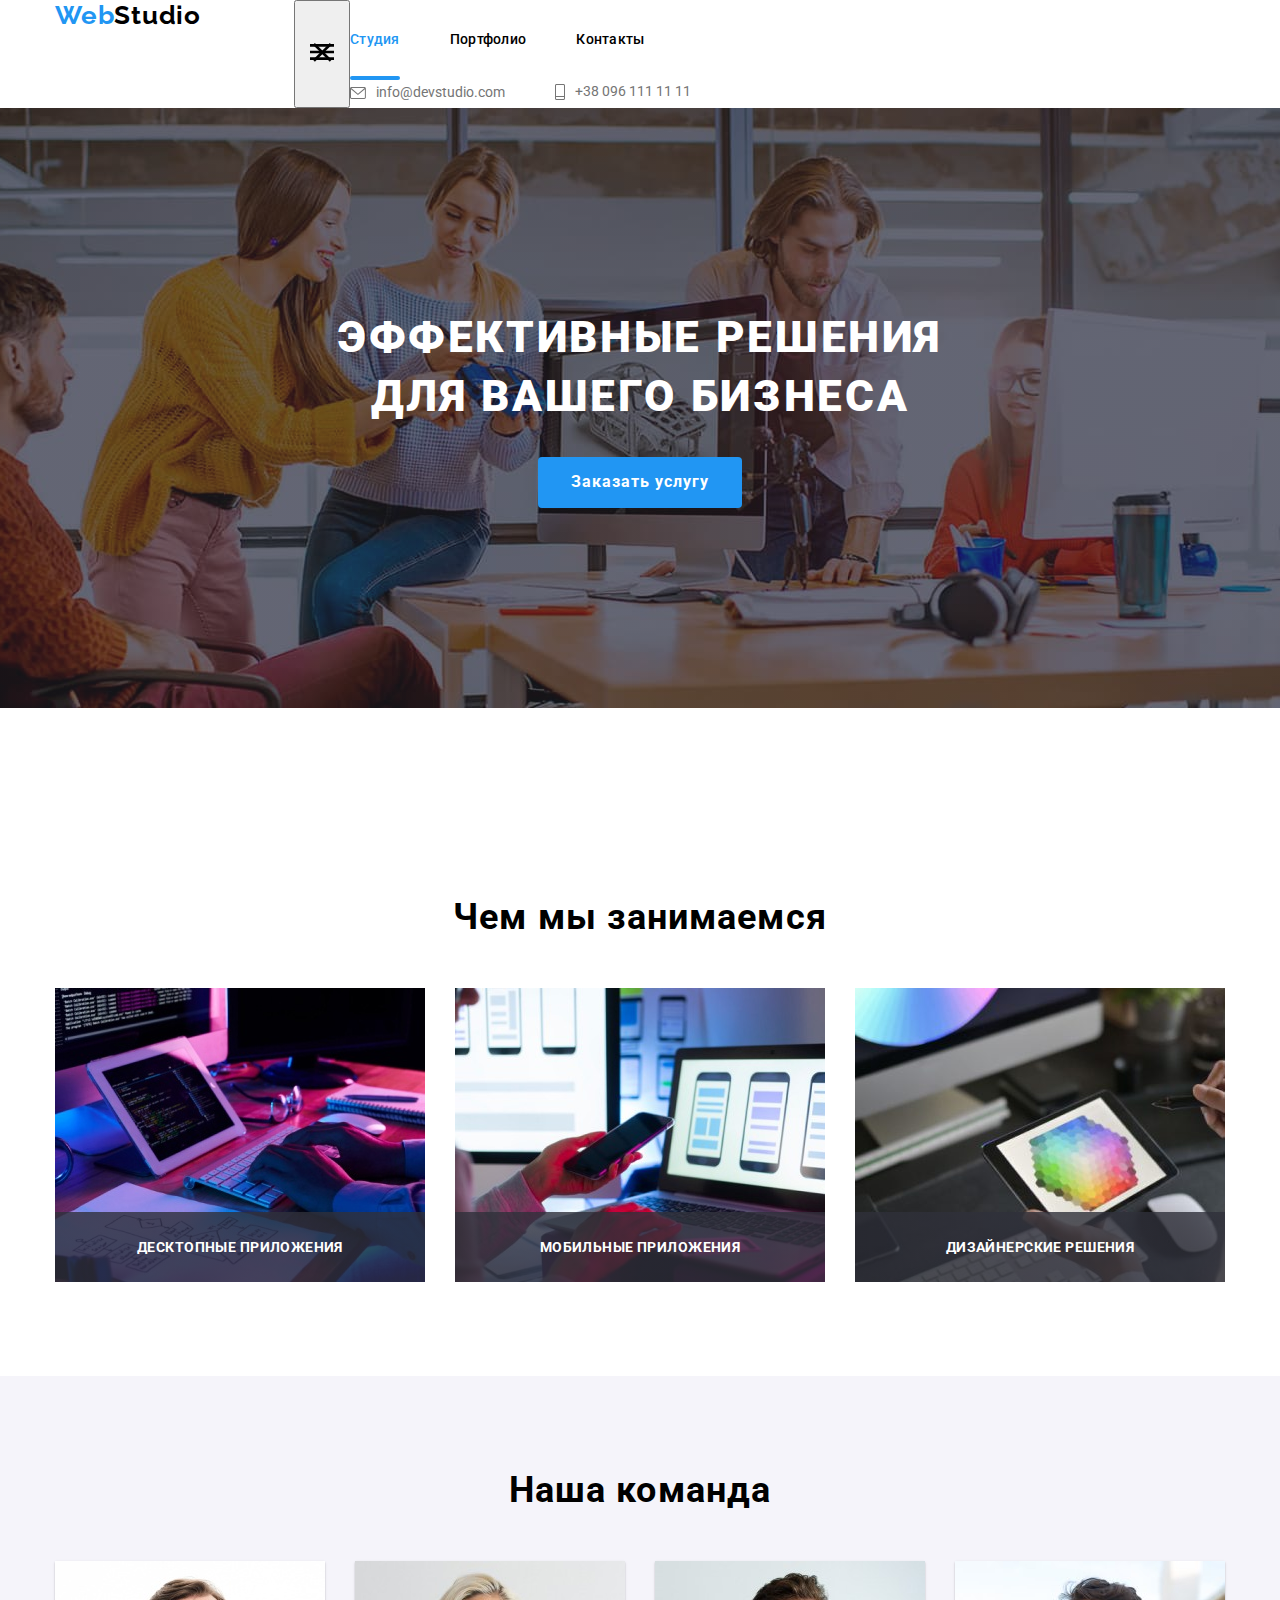
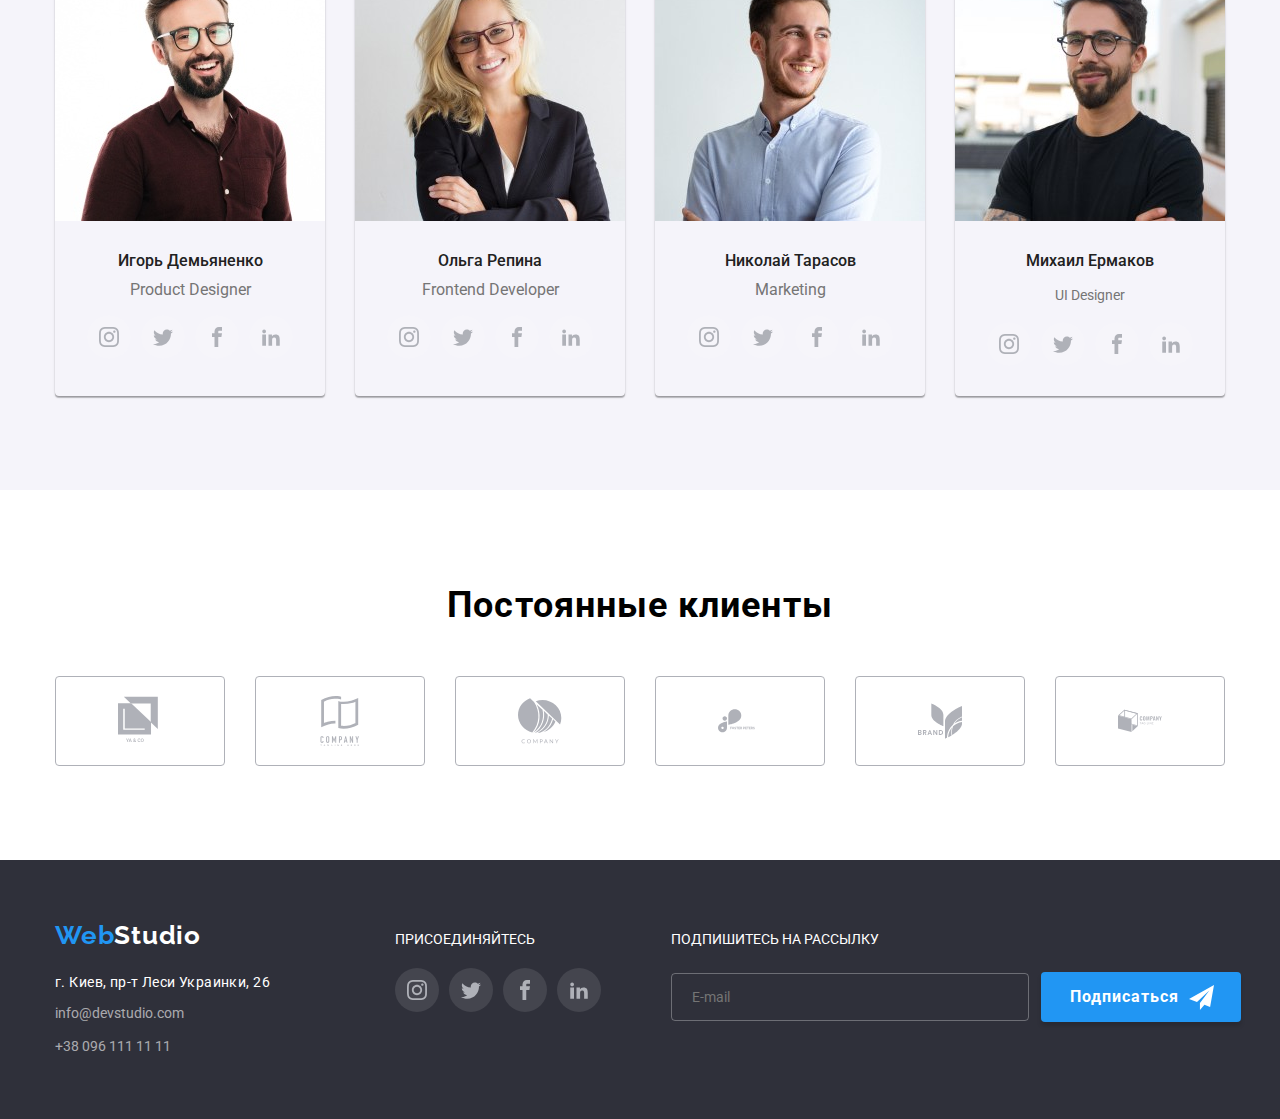
==== index.html @ 74eddcfd "js-menu" ====
<!DOCTYPE html>
<html lang="ru">
  <head>
    <meta charset="UTF-8" />
    <meta name="viewport" content="width=device-width, initial-scale=1.0" />
    <title>Document</title>

    <link
      href="https://fonts.googleapis.com/css2?family=Raleway:wght@700&family=Roboto:wght@400;500;700;900&display=swap"
      rel="stylesheet"
    />

    <link
      rel="stylesheet"
      href="https://cdnjs.cloudflare.com/ajax/libs/modern-normalize/1.0.0/modern-normalize.min.css"
    />
    <link rel="stylesheet" href="./css/main.min.css" />
  </head>

  <body class="page">
    <!--Шапка сайта-->
    <header class="page-header header-container">
      <div class="container flexbox flex-header">
        <a href="./index.html" class="logo">
          <span class="logo-header">Web</span>Studio</a
        >
        <button
          type="button"
          class="button-menu"
          aria-expanded="false"
          aria-controls="menu-container"
          data-menu-button
        >
          <svg
            width="40"
            height="40"
            aria-label="Переключатель мобильного меню"
          >
            <use
              class="icon-burger"
              href="./css/svg-icons/symbol-defs-vect.svg#icon-burger"
            ></use>
            <use
              class="icon-cross"
              href="./css/svg-icons/symbol-defs-vect.svg#icon-close-menu"
            ></use>
          </svg>
        </button>

        <div class="menu-container" id="menu-container" data-menu>
          <nav class="main-nav">
            <ul class="site-nav list">
              <li class="item">
                <a href="./index.html" class="link current">Студия</a>
              </li>
              <li class="item">
                <a href="./portfolio.html" class="link">Портфолио</a>
              </li>
              <li class="item"><a href="" class="link">Контакты</a></li>
            </ul>
          </nav>

          <ul class="site-info list">
            <li class="item">
              <a href="mailto:info@devstudio.com" class="link post">
                <svg class="icon-e-mail">
                  <use href="./css/svg-icons/symbol-defs.svg#icon-post"></use>
                </svg>
                info@devstudio.com
              </a>
            </li>
            <li class="item">
              <a href="tel:+38-096-111-11-11" class="link telephon">
                <svg class="tel-number">
                  <use
                    href="./css/svg-icons/symbol-defs.svg#icon-telefon"
                  ></use>
                </svg>
                +38 096 111 11 11
              </a>
            </li>
          </ul>
        </div>
      </div>
    </header>

    <!--Герой-->
    <div class="hero-bg">
      <section class="hero">
        <h1 class="hero-title">
          Эффективные решения <br />
          для вашего бизнеса
        </h1>
        <button data-modal-open type="button" class="button">
          Заказать услугу
        </button>
      </section>
    </div>

    <!--Преимущества-->
    <section class="section feature">
      <div class="container">
        <h2 class="section-title hidden">Особенности</h2>

        <ul class="list feature-list flexbox">
          <li class="item description icon-antenna">
            <h3 class="title">Внимание к деталям</h3>
            <p class="text">
              Идейные соображения, а также начало повседневной работы по
              формированию позиции
            </p>
          </li>
          <li class="item description icon-clock">
            <h3 class="title">Пунктуальность</h3>
            <p class="text">
              Задача организации, в особенности же рамки и место обучения кадров
              влечет за собой.
            </p>
          </li>
          <li class="item description icon-diagram">
            <h3 class="title">Планирование</h3>
            <p class="text">
              Равным образом консультация с широким активом в значительной
              степени обуславливает.
            </p>
          </li>
          <li class="item description icon-astronaut">
            <h3 class="title">Современные технологии</h3>
            <p class="text">
              Значимость этих проблем настолько очевидна, что реализация
              плановых заданий
            </p>
          </li>
        </ul>
      </div>
    </section>

    <!--Работники-->
    <section class="section work">
      <div class="container">
        <h2 class="section-title our-work">Чем мы занимаемся</h2>
        <ul class="list flexbox content-box">
          <li class="work-photo">
            <div class="product">
              <div class="product-thumb">
                <img
                  srcset="
                    ./images/desktop/desctop-370.jpg    1x,
                    ./images/desktop/desctop-370@2x.jpg 2x
                  "
                  src="./images/box1.jpg"
                  alt="Человек за ноутбуком"
                  width="370"
                />
                <div class="work-actions">
                  <p class="work-style">десктопные приложения</p>
                </div>
              </div>
            </div>
          </li>
          <li class="work-photo">
            <div class="product">
              <div class="product-thumb">
                <img
                  srcset="
                    ./images/desktop/mobile-370.jpg    1x,
                    ./images/desktop/mobile-370@2x.jpg 2x
                  "
                  src="./images/box2.jpg"
                  alt="Человек с мобильным приложением"
                  width="370"
                />
                <div class="work-actions">
                  <p class="work-style">мобильные приложения</p>
                </div>
              </div>
            </div>
          </li>
          <li class="work-photo">
            <div class="product">
              <div class="product-thumb">
                <img
                  srcset="
                    ./images/desktop/design-370.jpg    1x,
                    ./images/desktop/design-370@2x.jpg 2x
                  "
                  src="./images/box3.jpg"
                  alt="Человек с планшетом"
                  width="370"
                />
                <div class="work-actions">
                  <p class="work-style">дизайнерские решения</p>
                </div>
              </div>
            </div>
          </li>
        </ul>
      </div>
    </section>

    <section class="section team">
      <div class="container">
        <h2 class="section-title">Наша команда</h2>
        <ul class="list feature-list-workers flexbox">
          <li class="item">
            <picture>
              <source
                srcset="
                  ./images/desktop/igor-270.jpg    1x,
                  ./images/desktop/igor-270@2x.jpg 2x
                "
                media="(min-width: 1200px)"
              />
              <source
                srcset="
                  ./images/tablet/igor-354.jpg    1x,
                  ./images/tablet/igor-354@2x.jpg 2x
                "
                media="(min-width: 768px)"
              />
              <source
                srcset="
                  ./images/mobile/igor-450.jpg    1x,
                  ./images/mobile/igor-450@2x.jpg 2x
                "
                media="(max-width: 767px)"
              />
              <img src="./images/Igor-270.png" alt="Игорь Демьяненко" />
            </picture>
            <h3 class="title">Игорь Демьяненко</h3>
            <p class="text">Product Designer</p>
            <ul class="list flexbox social-list">
              <li class="item-social">
                <a href="" class="link" aria-label="instagram">
                  <svg class="icon">
                    <use
                      href="./css/social-svg/symbol-defs.svg#icon-instagram"
                    ></use>
                  </svg>
                </a>
              </li>

              <li class="item-social">
                <a href="" class="link" aria-label="instagram">
                  <svg class="icon">
                    <use
                      href="./css/social-svg/symbol-defs.svg#icon-twitter"
                    ></use>
                  </svg>
                </a>
              </li>

              <li class="item-social">
                <a href="" class="link" aria-label="instagram">
                  <svg class="icon">
                    <use
                      href="./css/social-svg/symbol-defs.svg#icon-facebook"
                    ></use>
                  </svg>
                </a>
              </li>
              <li class="item-social">
                <a href="" class="link" aria-label="instagram">
                  <svg class="icon">
                    <use
                      href="./css/social-svg/symbol-defs.svg#icon-linkedin2"
                    ></use>
                  </svg>
                </a>
              </li>
            </ul>
          </li>

          <li class="item">
            <picture>
              <source
                srcset="
                  ./images/desktop/olga-270.jpg    1x,
                  ./images/desktop/olga-270@2x.jpg 2x
                "
                media="(min-width: 1200px)"
              />
              <source
                srcset="
                  ./images/tablet/olga-354.jpg    1x,
                  ./images/tablet/olga-354@2x.jpg 2x
                "
                media="(min-width: 768px)"
              />
              <source
                srcset="
                  ./images/mobile/olga-450.jpg    1x,
                  ./images/mobile/olga-450@2x.jpg 2x
                "
                media="(max-width: 767px)"
              />
              <img src="./images/Olga-270.png" alt="Ольга Репина" />
            </picture>
            <h3 class="title">Ольга Репина</h3>
            <p class="text workers">Frontend Developer</p>
            <ul class="list flexbox social-list">
              <li class="item-social">
                <a href="" class="link icons" aria-label="instagram">
                  <svg class="icon">
                    <use
                      href="./css/social-svg/symbol-defs.svg#icon-instagram"
                    ></use>
                  </svg>
                </a>
              </li>

              <li class="item-social">
                <a href="" class="link" aria-label="instagram">
                  <svg class="icon">
                    <use
                      href="./css/social-svg/symbol-defs.svg#icon-twitter"
                    ></use>
                  </svg>
                </a>
              </li>

              <li class="item-social">
                <a href="" class="link" aria-label="instagram">
                  <svg class="icon">
                    <use
                      href="./css/social-svg/symbol-defs.svg#icon-facebook"
                    ></use>
                  </svg>
                </a>
              </li>
              <li class="item-social">
                <a href="" class="link" aria-label="instagram">
                  <svg class="icon">
                    <use
                      href="./css/social-svg/symbol-defs.svg#icon-linkedin2"
                    ></use>
                  </svg>
                </a>
              </li>
            </ul>
          </li>

          <li class="item">
            <picture>
              <source
                srcset="
                  ./images/desktop/nikolay-270.jpg    1x,
                  ./images/desktop/nikolay-270@2x.jpg 2x
                "
                media="(min-width: 1200px)"
              />
              <source
                srcset="
                  ./images/tablet/nikolay-354.jpg    1x,
                  ./images/tablet/nikolay-354@2x.jpg 2x
                "
                media="(min-width: 768px)"
              />
              <source
                srcset="
                  ./images/mobile/nikolay-450.jpg    1x,
                  ./images/mobile/nikolay-450@2x.jpg 2x
                "
                media="(max-width: 767px)"
              />
              <img src="./images/Nikolaj-270.png" alt="Николай Тарасов" />
            </picture>
            <h3 class="title">Николай Тарасов</h3>
            <p class="text">Marketing</p>
            <ul class="list flexbox social-list">
              <li class="item-social">
                <a href="" class="link" aria-label="instagram">
                  <svg class="icon">
                    <use
                      href="./css/social-svg/symbol-defs.svg#icon-instagram"
                    ></use>
                  </svg>
                </a>
              </li>

              <li class="item-social">
                <a href="" class="link" aria-label="instagram">
                  <svg class="icon">
                    <use
                      href="./css/social-svg/symbol-defs.svg#icon-twitter"
                    ></use>
                  </svg>
                </a>
              </li>

              <li class="item-social">
                <a href="" class="link" aria-label="instagram">
                  <svg class="icon">
                    <use
                      href="./css/social-svg/symbol-defs.svg#icon-facebook"
                    ></use>
                  </svg>
                </a>
              </li>
              <li class="item-social">
                <a href="" class="link" aria-label="instagram">
                  <svg class="icon">
                    <use
                      href="./css/social-svg/symbol-defs.svg#icon-linkedin2"
                    ></use>
                  </svg>
                </a>
              </li>
            </ul>
          </li>

          <li class="item">
            <picture>
              <source
                srcset="
                  ./images/desktop/mikhail-270.jpg    1x,
                  ./images/desktop/mikhail-270@2x.jpg 2x
                "
                media="(min-width: 1200px)"
              />
              <source
                srcset="
                  ./images/tablet/mikhail-354.jpg    1x,
                  ./images/tablet/mikhail-354@2x.jpg 2x
                "
                media="(min-width: 768px)"
              />
              <source
                srcset="
                  ./images/mobile/mikhail-450.jpg    1x,
                  ./images/mobile/mikhail-450@2x.jpg 2x
                "
                media="(max-width: 767px)"
              />
              <img src="./images/Mihail-270.png" alt="Михаил Ермаков" />
            </picture>
            <h3 class="title">Михаил Ермаков</h3>
            <p>UI Designer</p>
            <ul class="list flexbox social-list">
              <li class="item-social">
                <a href="" class="link" aria-label="instagram">
                  <svg class="icon">
                    <use
                      href="./css/social-svg/symbol-defs.svg#icon-instagram"
                    ></use>
                  </svg>
                </a>
              </li>

              <li class="item-social">
                <a href="" class="link" aria-label="instagram">
                  <svg class="icon">
                    <use
                      href="./css/social-svg/symbol-defs.svg#icon-twitter"
                    ></use>
                  </svg>
                </a>
              </li>

              <li class="item-social">
                <a href="" class="link" aria-label="instagram">
                  <svg class="icon">
                    <use
                      href="./css/social-svg/symbol-defs.svg#icon-facebook"
                    ></use>
                  </svg>
                </a>
              </li>
              <li class="item-social">
                <a href="" class="link" aria-label="instagram">
                  <svg class="icon">
                    <use
                      href="./css/social-svg/symbol-defs.svg#icon-linkedin2"
                    ></use>
                  </svg>
                </a>
              </li>
            </ul>
          </li>
        </ul>
      </div>
    </section>

    <!--логотипы клиентов-->
    <section class="section clients">
      <div class="container">
        <h2 class="section-title our-work">Постоянные клиенты</h2>
        <ul class="list flexbox clients-list">
          <li class="item">
            <a href="" class="link">
              <svg class="icon" width="44" height="50">
                <use href="./css/svg-icons/symbol-defs.svg#icon-yaco1"></use>
              </svg>
            </a>
          </li>

          <li class="item">
            <a href="" class="link">
              <svg class="icon" width="44" height="50">
                <use
                  href="./css/svg-icons/symbol-defs.svg#icon-tagline-here2"
                ></use>
              </svg>
            </a>
          </li>

          <li class="item">
            <a href="" class="link">
              <svg class="icon" width="44" height="50">
                <use href="./css/svg-icons/symbol-defs.svg#icon-company3"></use>
              </svg>
            </a>
          </li>

          <li class="item">
            <a href="" class="link">
              <svg class="icon" width="44" height="50">
                <use
                  href="./css/svg-icons/symbol-defs.svg#icon-foster-peters4"
                ></use>
              </svg>
            </a>
          </li>

          <li class="item">
            <a href="" class="link">
              <svg class="icon" width="44" height="50">
                <use href="./css/svg-icons/symbol-defs.svg#icon-brand5"></use>
              </svg>
            </a>
          </li>

          <li class="item">
            <a href="" class="link">
              <svg class="icon" width="44" height="50">
                <use
                  href="./css/svg-icons/symbol-defs.svg#icon-tag-line6"
                ></use>
              </svg>
            </a>
          </li>
        </ul>
      </div>
    </section>

    <!-- Футер -->
    <footer class="page-footer">
      <div class="container flexbox flex-desktop">
        <div class="flex-tablet">
          <div class="footer-info">
            <a class="link footer-logo" href="./index.html"
              ><span class="logo-header">Web</span>Studio</a
            >

            <address class="footer-address">
              <p class="adres">г. Киев, пр-т Леси Украинки, 26</p>

              <ul class="adres-nav list">
                <li class="item">
                  <a href="info@devstudio.com" class="link"
                    >info@devstudio.com</a
                  >
                </li>
                <li class="item">
                  <a href="tel:+38-096-111-11-11" class="link"
                    >+38 096 111 11 11</a
                  >
                </li>
              </ul>
            </address>
          </div>
        </div>

        <div class="footer-social">
          <p class="text">присоединяйтесь</p>
          <ul class="list flexbox social-list">
            <li class="item-social">
              <a href="" class="link" aria-label="instagram">
                <svg class="icon">
                  <use
                    href="./css/social-svg/symbol-defs.svg#icon-instagram"
                  ></use>
                </svg>
              </a>
            </li>

            <li class="item-social">
              <a href="" class="link" aria-label="instagram">
                <svg class="icon">
                  <use
                    href="./css/social-svg/symbol-defs.svg#icon-twitter"
                  ></use>
                </svg>
              </a>
            </li>

            <li class="item-social">
              <a href="" class="link" aria-label="instagram">
                <svg class="icon">
                  <use
                    href="./css/social-svg/symbol-defs.svg#icon-facebook"
                  ></use>
                </svg>
              </a>
            </li>
            <li class="item-social">
              <a href="" class="link" aria-label="instagram">
                <svg class="icon">
                  <use
                    href="./css/social-svg/symbol-defs.svg#icon-linkedin2"
                  ></use>
                </svg>
              </a>
            </li>
          </ul>
        </div>

        <div class="footer-sighning">
          <p class="text subscription">подпишитесь на рассылку</p>
          <div class="form-footer">
            <div class="form-window">
              <label for="mail" class="form-label-footer"></label>
              <input
                type="email"
                name="mail"
                id="mail"
                placeholder="E-mail"
                class="form-input-footer"
              />
            </div>

            <div class="form-button">
              <button type="button" class="sign-in-button">
                Подписаться
                <svg class="form-button-icon" width="24" height="24">
                  <use
                    href="./css/svg-icons/symbol-defs-vect.svg#icon-icon-send"
                  ></use>
                </svg>
              </button>
            </div>
          </div>
        </div>
      </div>
    </footer>

    <!-- модальное окно -->
    <div class="backdrop is-hidden" data-modal>
      <div class="modal">
        <form class="form js-speaker-form">
          <p class="modal-top">Oставьте свои данные, мы вам перезвоним</p>
          <div class="form-field">
            <label for="name" class="form-label">Имя</label>
            <input class="form-input" type="text" name="name" id="name" />
            <svg class="icon-modal" width="18" height="18">
              <use
                href="./css/svg-icons/symbol-defs-vect.svg#icon-person-black-18dp-1"
              ></use>
            </svg>
          </div>

          <div class="form-field">
            <label for="tel" class="form-label">Телефон</label>
            <input class="form-input" type="tel" name="tel" id="tel" />
            <svg class="icon-modal" width="18" height="18">
              <use
                href="./css/svg-icons/symbol-defs-vect.svg#icon-phone-black-18dp-1"
              ></use>
            </svg>
          </div>

          <div class="form-field">
            <label for="mail" class="form-label">Почта</label>
            <input class="form-input" type="email" name="mail" id="email" />
            <svg class="icon-modal" width="18" height="18">
              <use
                href="./css/svg-icons/symbol-defs-vect.svg#icon-email-black-18dp-1"
              ></use>
            </svg>
          </div>

          <div class="form-field">
            <label for="comment">Комментарий</label>
            <textarea
              class="modal-form-textarea form-input"
              name="comment"
              id="comment"
              rows="10"
              placeholder="Введите текст"
            ></textarea>
          </div>

          <div class="policy-style">
            <label class="form-label">
              <input class="checkbox" type="checkbox" name="checkbox" />
              <span class="check-box"></span>
              Соглашаюсь с рассылкой и принимаю
              <a class="modal-link" href=""> Условия договора</a>
            </label>
          </div>

          <div class="mod-but">
            <button class="button-modal" type="submit">Отправить</button>
          </div>
        </form>
        <button class="button" data-modal-close>
          <svg class="icon" width="18" height="18">
            <use
              href="./css/svg-icons/symbol-defs-close.svg#icon-close-black-18dp-2-1"
            ></use>
          </svg>
        </button>
      </div>
    </div>

    <script src="./js/modal.js"></script>
  </body>
</html>
---- css/main.min.css ----
img{display:block;max-width:100%;height:auto}.list{padding:0;margin:0;list-style:none}.flexbox{display:flex}body{color:#757575;background-color:#fff;font-family:Roboto, sans-serif;font-size:14px;line-height:1.71}ul{list-style:none}*,::after,::before{box-sizing:border-box}.container{margin-left:auto;margin-right:auto;width:1200px;padding-left:15px;padding-right:15px}.main-nav{display:flex;align-items:center;margin-right:auto}.section{padding-top:94px;padding-bottom:94px}.logo{color:#000;font-family:Raleway, cursive;font-weight:700;font-size:26px;line-height:1.2;letter-spacing:0.03em;text-decoration:none}.logo-header{color:#2196f3}.logo{margin-right:93px}.footer-contacts .link{display:inline-block;color:rgba(255,255,255,0.6)}.footer-logo{color:#fff;font-family:Raleway, cursive;font-weight:700;font-size:26px;line-height:1.2;letter-spacing:0.03em;text-decoration:none}.logo-header{color:#2196f3}.button{color:#fff;background-color:#2196f3;font-weight:700;font-size:16px;line-height:1.8;text-align:center;letter-spacing:0.06em;text-decoration:none;border-radius:4px;padding:10px 32px;min-width:200;border:1px solid transparent}.button.link:hover,.button.link:focus,.button-modal.link:hover,.button-modal.link:focus{color:#fff;background-color:#2196f3}button{font-family:inherit}.button.link{color:#212121;background-color:#f5f4fa;font-weight:500;font-size:16px;line-height:1.6;text-align:center;letter-spacing:0.03em;cursor:pointer}.sign-in-button{height:50px;width:200px;display:flex;align-items:center;text-align:center;font-family:Roboto;font-style:normal;font-weight:bold;font-size:16px;line-height:1.9;letter-spacing:0.06em;color:#ffffff;background-color:#2196f3;padding-left:29px;box-shadow:0px 4px 4px rgba(0,0,0,0.15);border-radius:4px;border:none;cursor:pointer}.feature-list-workers>.item{flex-basis:calc((100% - 3 * 30px) / 4);border-radius:0px 0px 4px 4px;box-shadow:0px 1px 3px rgba(0,0,0,0.12),0px 1px 1px rgba(0,0,0,0.14),0px 2px 1px rgba(0,0,0,0.2);background-color:var(--main-bg-color)}.feature-list-workers .title{margin-top:30px;margin-bottom:10px;font-weight:500;font-size:16px;line-height:1.19;color:#212121}.feature-list-workers .text{margin-top:0;margin-bottom:16px;color:var(--second-text-color);font-size:16px;line-height:1.19}.social-list .link{display:flex;justify-content:center;align-items:center;width:44px;height:44px;border-radius:50%;background-color:rgba(255,255,255,0.1);fill:#afb1b8;transition:fill 250ms cubic-bezier(0.4, 0, 0.2, 1)}.social-list .icon{width:20px;height:20px}.social-list .link .icons{fill:#afb1b8;transition:background-color 250ms cubic-bezier(0.4, 0, 0.2, 1)}.social-list .link:hover .icon{fill:#fff}.social-list .link:hover{background-color:#2196f3}.item-social:not(:last-child){margin-right:10px}.feature-list-workers .social-list{margin-bottom:30px;justify-content:center}.footer-social .text{display:block;margin-bottom:20px;margin-top:0;line-height:1.14;text-transform:uppercase;color:#fff}.footer-social:not(:last-child){margin-right:70px}.footer-social{width:270px}.footer-social .link{background-color:rgba(255,255,255,0.1);transition-timing-function:cubic-bezier(0.4, 0, 0.2, 1)}.form-input{width:448px;height:40px;border:1px solid rgba(33,33,33,0.2);box-sizing:border-box;border-radius:4px;margin-bottom:14px;padding-left:42px;outline:none}.link{text-decoration:none;transition-duration:250ms}.portfol .item:hover{box-shadow:0px 1px 1px rgba(0,0,0,0.12),0px 4px 4px rgba(0,0,0,0.06),1px 4px 6px rgba(0,0,0,0.16)}.adres-nav .link:hover{fill:#2196f3}.page-footer .flexbox{align-items:baseline}.footer-address .adres{color:#fff;font-weight:normal;font-size:14px;line-height:21px;letter-spacing:0.03em;font-style:normal}.adres-nav .link{color:rgba(255,255,255,0.6);text-decoration:none;font-style:normal}.adres-nav .item{margin-top:9px}.hidden{display:none}.footer-address{margin-top:20px;font-style:normal}.footer-info{width:270px;margin-right:70px}.footer-address .link{display:inline-block}.footer-address .text{margin:0}.footer-address .adres{margin:0}.site-info .item{margin-right:50px}.site-info{display:flex;align-items:center}.post{display:inline-flex;align-items:center}.icon-e-mail{width:16px;height:12px;fill:#757575;margin-right:10px}.site-info .post:hover .icon-e-mail{fill:#2196f3}.telephon{display:inline-flex;align-items:center}.tel-number{width:10px;height:16px;fill:#757575;margin-right:10px}.site-info .telephon:hover .tel-number{fill:#2196f3}.site-nav .link:hover,.site-nav .link:focus,.site-info .link:hover,.site-info .link:focus,.adres-nav .link:hover,.adres-nav .link:focus{color:#2196f3}.team{padding-top:93px;padding-bottom:94px}.section-title{color:#000;font-weight:700;font-size:36px;line-height:1.17;text-align:center;letter-spacing:0.03em;margin-bottom:50px;margin-top:0}.section-links{color:#000;font-weight:700;font-size:18px;line-height:2;letter-spacing:0.06em}.work{font-style:normal;font-weight:normal;font-size:16px;line-height:1.88;letter-spacing:0.03em}.content-box .work-photo{flex-basis:calc((100% - 3 * 30px) / 3);margin-right:30px}.our-work{margin-bottom:50px}.content-box .work-photo:not(:last-child){margin-right:30px}.site-nav{display:flex}.site-nav .link{color:#000;font-style:400;font-weight:500;font-size:14px;line-height:1.14;letter-spacing:0.02em;text-decoration:none;display:block;padding-top:32px;padding-bottom:32px;position:relative}.site-info .link{color:#757575;text-decoration:none}.site-nav{display:flex}.site-nav .item{margin-right:50px}.site-nav .item:last-child{margin-right:0px}.site-nav .link.current{color:#2196f3}.site-info .list{padding:0;margin:0;list-style:none}.site-info .item:last-child{margin-left:0px;margin-right:0}.site-nav .current::after{position:absolute;bottom:0;left:0;content:"";width:100%;height:4px;background-color:#2196f3;border-radius:2px}.site-nav .current:hover::before{display:block}.hero{text-align:center;display:flex;flex-direction:column;align-items:center;justify-content:center;text-transform:uppercase}.hero-bg .hero{background-image:linear-gradient(to right, rgba(47,48,58,0.4), rgba(47,48,58,0.4)),url(../css/css-images/Img-hover.jpg);background-repeat:no-repeat;background-position:center;height:600px;max-width:1600px;margin-right:auto;margin-left:auto}.hero-title{color:#fff;font-style:400;font-weight:900;font-size:44px;line-height:1.36;text-align:center;letter-spacing:0.06em;margin-top:0;margin-bottom:30px}.feature-list .title{color:#000;font-weight:700;font-size:14px;line-height:1.14;letter-spacing:0.03em}.feature-list .link{color:#757575}.feature-list .text{font-size:14px;line-height:1.7;letter-spacing:0.03em}.section.feature{padding-top:94px;padding-bottom:0}.feature-list .item{flex-basis:calc((100% - 3 * 30px) / 4)}.feature-list .title{margin-top:30px;margin-bottom:10px}.feature-list .item:not(:last-child){margin-right:30px}.section.team{text-align:center}.team{background-color:#f5f4fa}.portfolio-nav{display:flex;justify-content:center;margin-bottom:50px}.buttoms{margin-bottom:50px}.section.buttoms{padding-top:0;padding-bottom:0}.portfol{display:flex;flex-wrap:wrap}.portfol-link{padding:0;margin:0;list-style:none}.portfol .item{flex-basis:calc((100% - 2 * 30px) / 3);margin-right:30px;margin-bottom:30px}.card-content{padding:20px 24px;border-right:1px solid #eeeeee;border-bottom:1px solid #eeeeee;border-left:1px solid #eeeeee}.portfol .item:nth-child(3n){margin-right:0}.portfolio-nav .item:not(:last-child){margin-right:8px}.portfol .text{margin:0;color:var(--second-text-color);font-size:16px;line-height:1.87}.portfol .section-links{margin-top:0;margin-bottom:4px;color:#212121;font-size:18px;line-height:2;letter-spacing:0.06em}.work-actions{font-family:Roboto;font-style:normal;font-weight:bold;font-size:14px;line-height:16px;text-align:center;letter-spacing:0.03em;text-transform:uppercase;color:#ffffff;position:absolute;width:370px;padding:27px;background-image:linear-gradient(to right, rgba(47,48,58,0.8), rgba(47,48,58,0.8))}.work-style{margin:0}.product{position:relative;width:370px}.work-actions{position:absolute;right:0;bottom:0}.product-thumb{position:relative;overflow:hidden}.description{position:absolute;top:0;left:0;font-size:18px;line-height:28px;letter-spacing:0.03em;color:#ffffff;width:100%;height:100%;background-color:rgba(33,150,243,0.9);padding-top:63px;padding-bottom:63px;padding-left:24px;padding-right:24px;opacity:0;transform:translateY(100%);transition:transform 250ms cubic-bezier(0.4, 0, 0.2, 1)}.portfol .link:hover .description,.portfol .link:focus .description{transform:translateY(0)}.portfolio-hover:hover .description{opacity:1;transition:250ms}.portfolio-hover .product-thumb::before{position:absolute;content:"";opacity:0}.item.description::before{display:block;content:"";height:120px;background-size:70px;background-repeat:no-repeat;background-position:center;background-color:#f5f4fa}.clients-list .link{display:flex;justify-content:center;align-items:center;height:90px;border:1px solid #afb1b8;border-radius:4px}.clients-list .link:hover,.clients-list .link:focus{border-color:#2196f3;--color1: #2196f3;--color2: #2196f3;transition-duration:250ms}.feature-list .item:not(:last-child),.examples-list .item:not(:last-child),.team .item:not(:last-child),.clients-list .item:not(:last-child){margin-right:30px}.clients-list .item{flex-basis:calc((100% - 5 * 30px) / 6)}.icon-antenna::before{background-image:url(../css/svg-icons/antenna.svg)}.icon-clock::before{background-image:url(../css/svg-icons/clock.svg)}.icon-diagram::before{background-image:url(../css/svg-icons/diagram.svg)}.icon-astronaut::before{background-image:url(../css/svg-icons/astronaut.svg)}.backdrop{position:fixed;top:0;left:0;width:100%;height:100%;background-color:rgba(0,0,0,0.2);transition:opacity 0.25s cubic-bezier(0.4, 0, 0.2, 1)}.modal{position:absolute;top:50%;left:50%;transform:translate(-50%, -50%);min-height:528px;min-width:581px;background-color:#ffffff;box-shadow:0px 1px 3px rgba(0,0,0,0.12),0px 1px 1px rgba(0,0,0,0.14),0px 2px 1px rgba(0,0,0,0.2);border-radius:4px;transform:translate(-50%, -50%) scale(1);transition:transform 250ms cubic-bezier(0.4, 0, 0.2, 1)}.modal .button{position:absolute;top:8px;right:8px;padding:0;width:30px;height:30px;border:1px solid rgba(0,0,0,0.1);border-radius:50%;background-color:var(--main-bg-color);cursor:pointer}.button .icon{margin-top:5px}.modal .button:focus,.modal .button:hover{fill:#2196f3}.backdrop.is-hidden{opacity:0;pointer-events:none}.description .overlay-text{margin:0;font-size:18px;line-height:1.56;color:#fff}.modal .modal-top{height:23px;left:576px;top:261px;font-family:Roboto;font-family:Roboto;font-style:normal;font-weight:bold;font-size:20px;line-height:23px;text-align:center;color:#212121;margin-bottom:12px;margin-top:40px;margin-right:auto}textarea{resize:none}.modal-form-textarea{height:120px;border:1px solid rgba(33,33,33,0.2);box-sizing:border-box;border-radius:4px;resize:none;margin-bottom:20px;padding:12px 16px}.form{width:448px;margin-left:auto;margin-right:auto}.form-field{outline:1px solid #212121 20%;margin-bottom:10px;display:flex;flex-direction:column;position:relative}.form-field input{margin:0;padding:12px;padding-left:42px;border:1px solid rgba(33,33,33,0.2);box-sizing:border-box;border-radius:4px}.form-field label{margin-bottom:4px}.form-field input::placeholder{color:#757575 50%}.form-field textarea{border:1px solid rgba(33,33,33,0.2);box-sizing:border-box;border-radius:4px;padding:16px}.form-field .button{display:flex;box-shadow:0px 4px 4px rgba(0,0,0,0.15)}.form-button-icon{height:35px;width:35px;padding-left:10px;fill:#ffffff}.checkbox{position:absolute;clip:rect(0 0 0 0);width:1px;height:1px;margin:-1px}.check-box{position:absolute;margin-left:-23px;width:16px;height:15px;background-image:url(../css/svg-icons/check-ram.svg)}.checkbox:checked+.check-box{background-color:#2196f3;background-image:url(../css/svg-icons/icon-check.svg);border-radius:2px}.form-label{align-items:center;display:flex}.policy-style label{font-size:14px;line-height:24px;letter-spacing:0.03em;color:#757575;margin-left:35px}.policy-style{display:flex;align-items:center;margin-bottom:30px}.modal-link{color:#2196f3;border-bottom:1px solid #2196f3;display:inline-block;line-height:0.85;margin-left:4px}.button-modal{color:#fff;background-color:#2196f3;font-weight:700;font-size:16px;line-height:1.8;text-align:center;letter-spacing:0.06em;text-decoration:none;border-radius:4px;padding:10px 32px;min-width:200;border:1px solid transparent;margin-bottom:40px;cursor:pointer}.modal .mod-but{text-align:center}.icon-modal{position:absolute;top:27px;left:14px;height:18px;width:18px;display:inline-block;transform:translateY(50%)}.form-input:focus+.icon-modal{color:#2196f3}.form-input:focus{border-color:#2196f3}.modal-form-textarea:focus{border-color:#2196f3}.page-footer{background-color:#2f303a;padding-top:60px;padding-bottom:60px}.footer-sighning{display:block}.subscription{text-transform:uppercase;color:#fff;margin-bottom:20px;margin-top:0}.form-footer{display:flex;flex-direction:row;justify-content:center;align-items:baseline}.form-label-footer{margin-bottom:4px;font-family:Roboto;font-style:normal;font-weight:normal;font-size:12px;line-height:14px;letter-spacing:0.01em;color:#757575}.form-input-footer{height:48px;width:358px;border:1px solid rgba(255,255,255,0.3);border-radius:4px;padding:0 20px;background-color:transparent;color:rgba(255,255,255,0.6)}.form-button-icon{height:35px;width:35px;padding-left:10px;fill:var(--primary-white-color)}.form-window{padding-right:12px}
/*# sourceMappingURL=main.min.css.map */
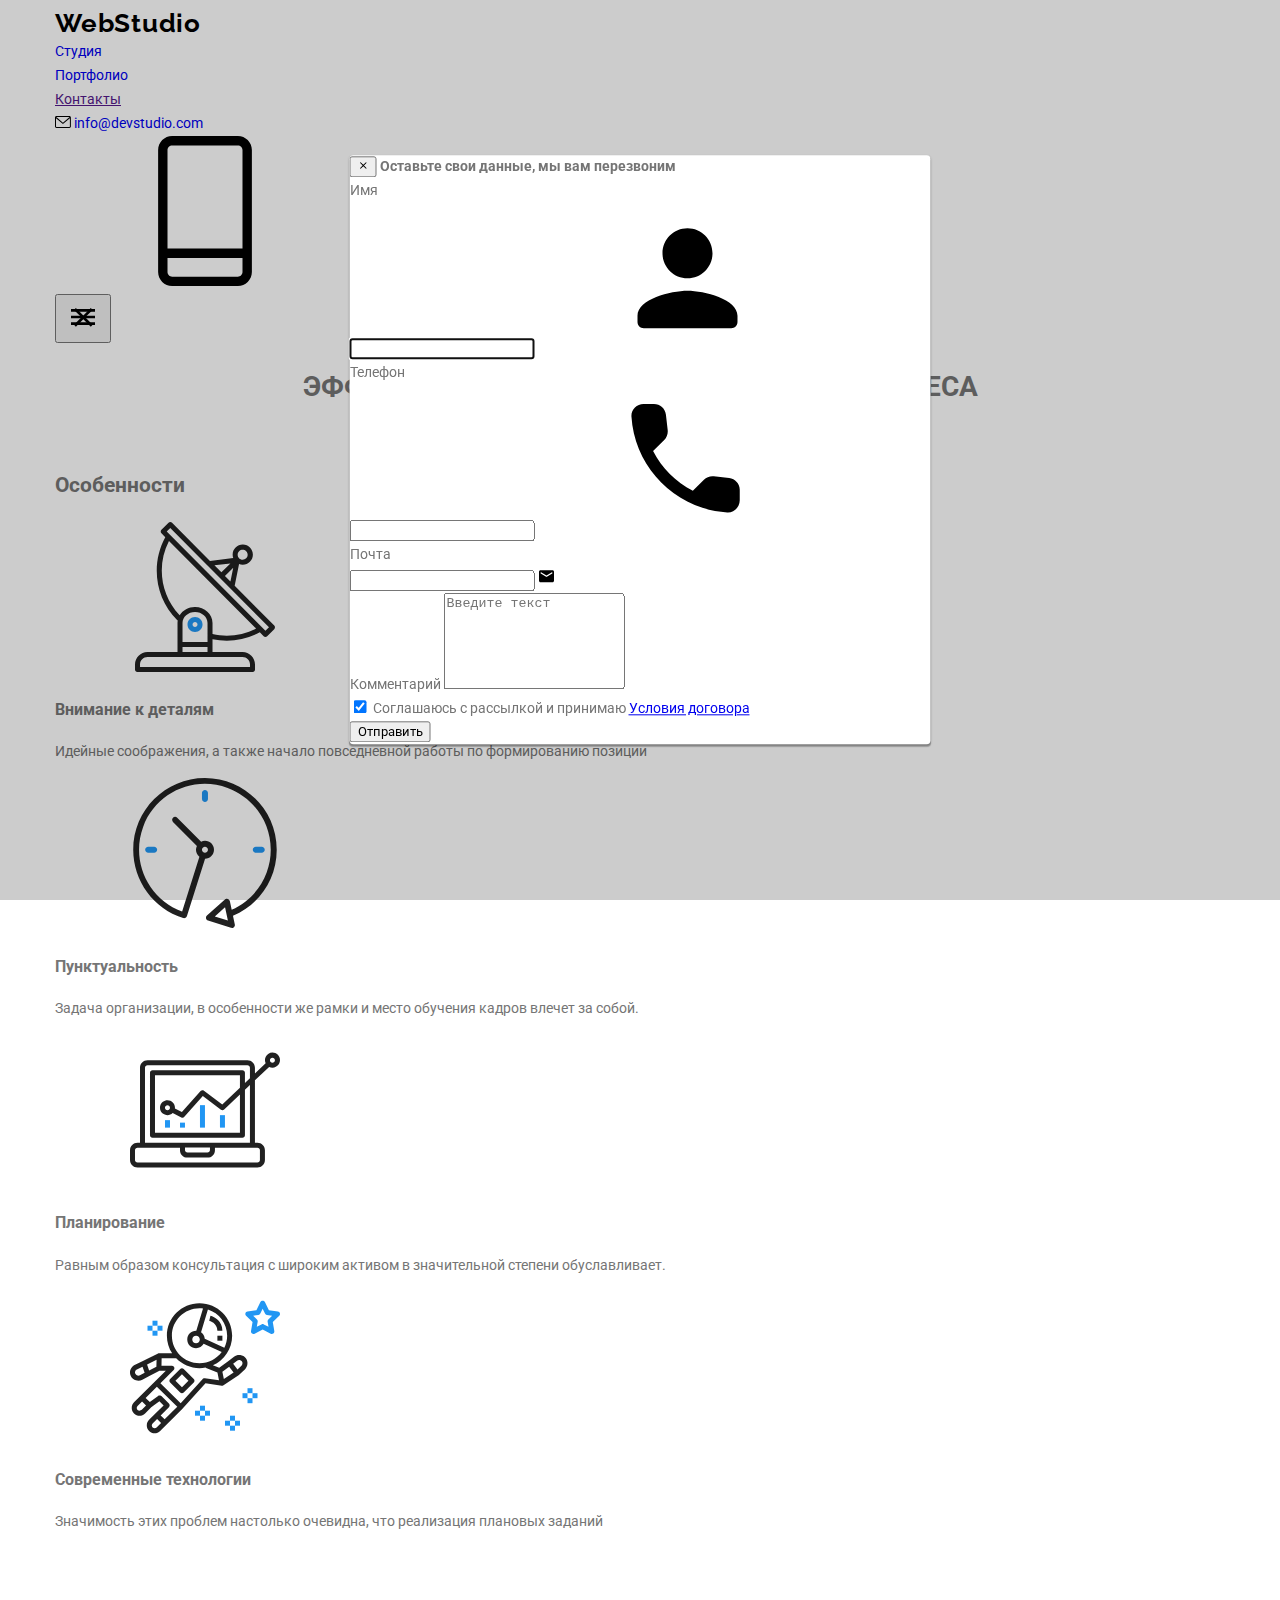
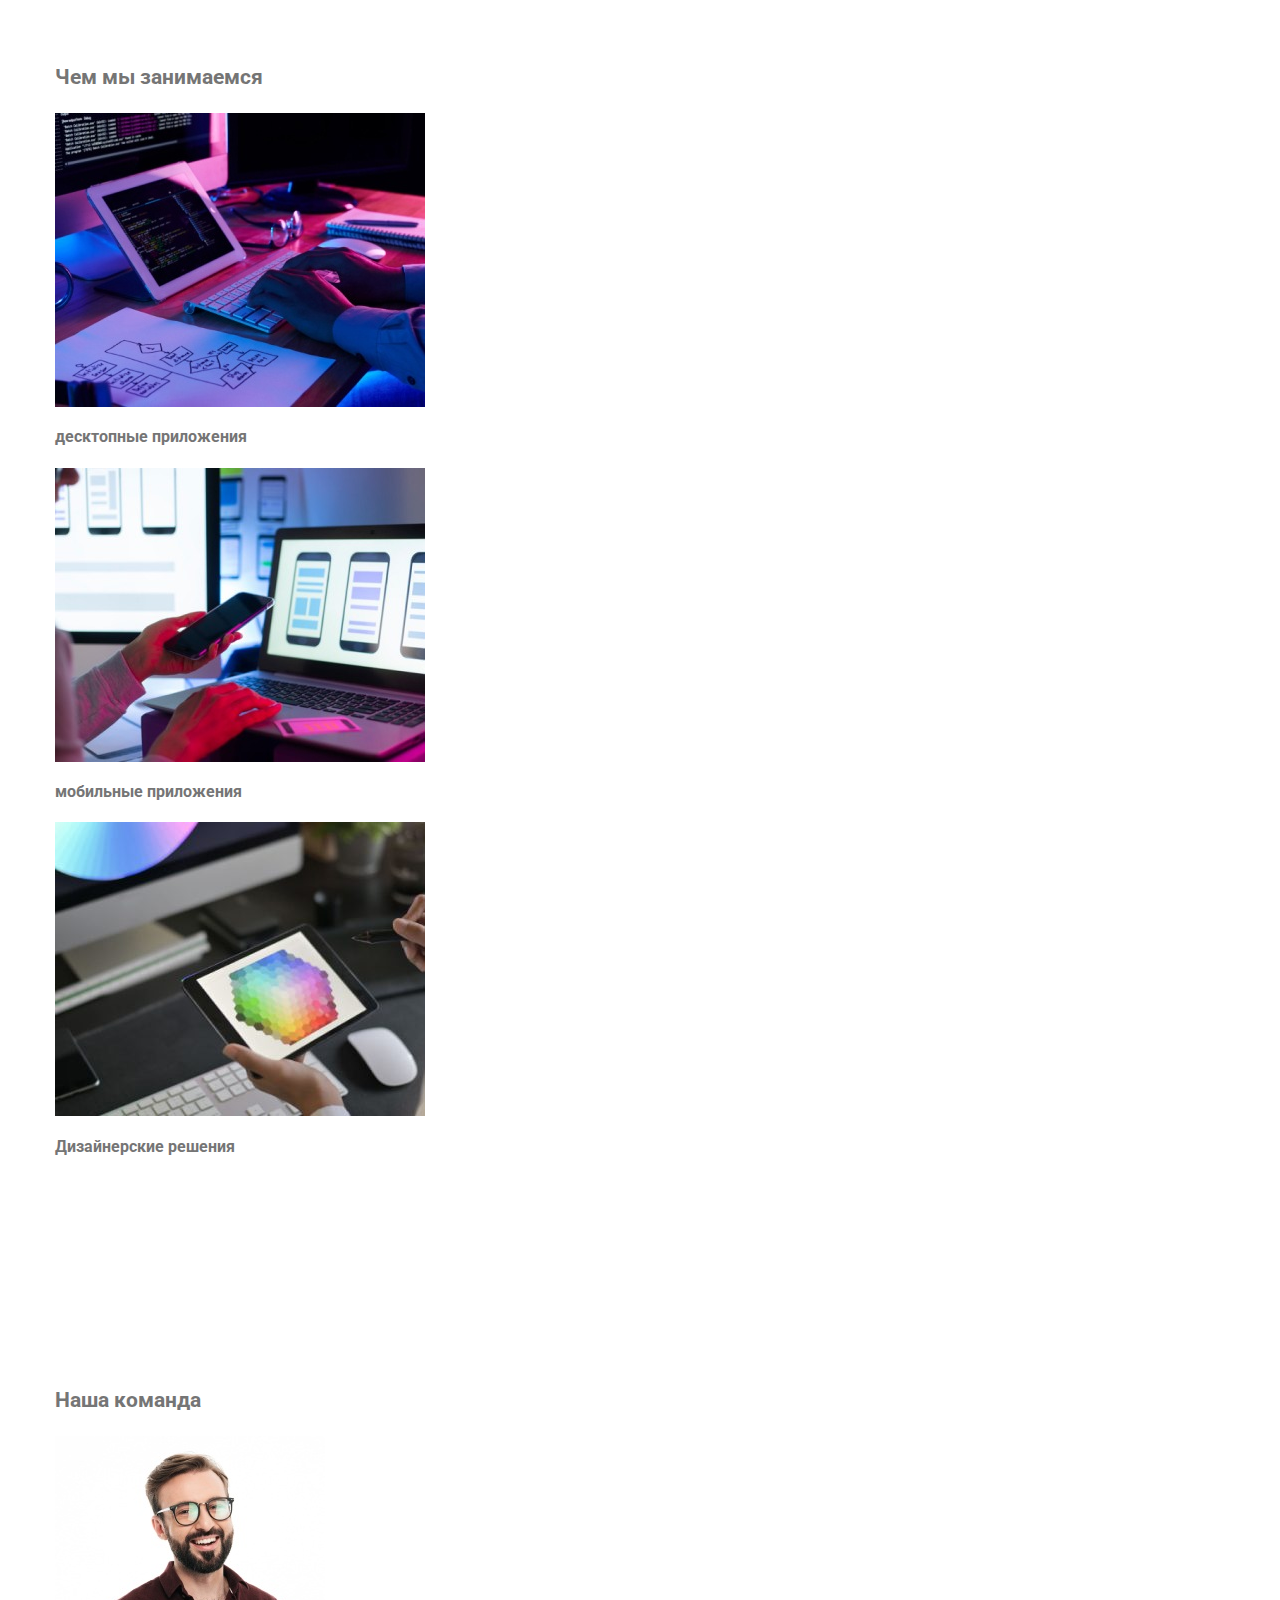
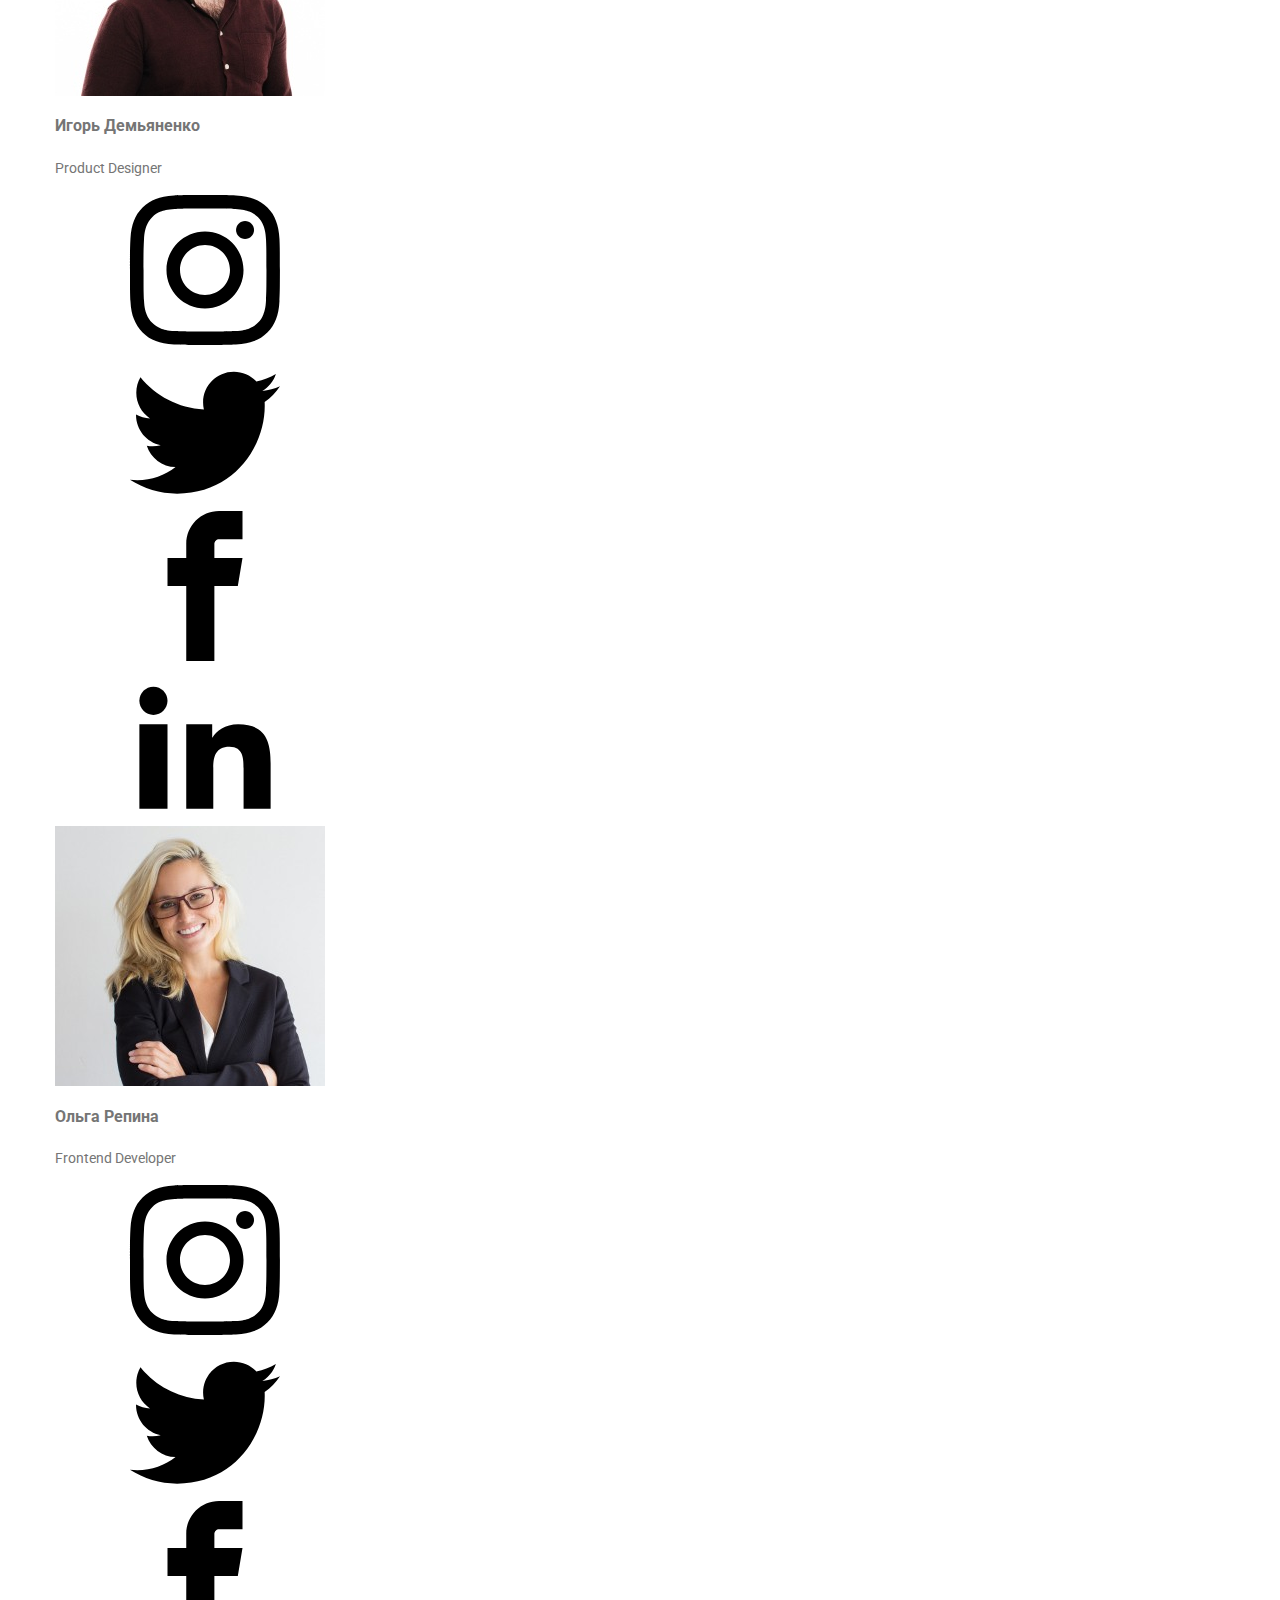
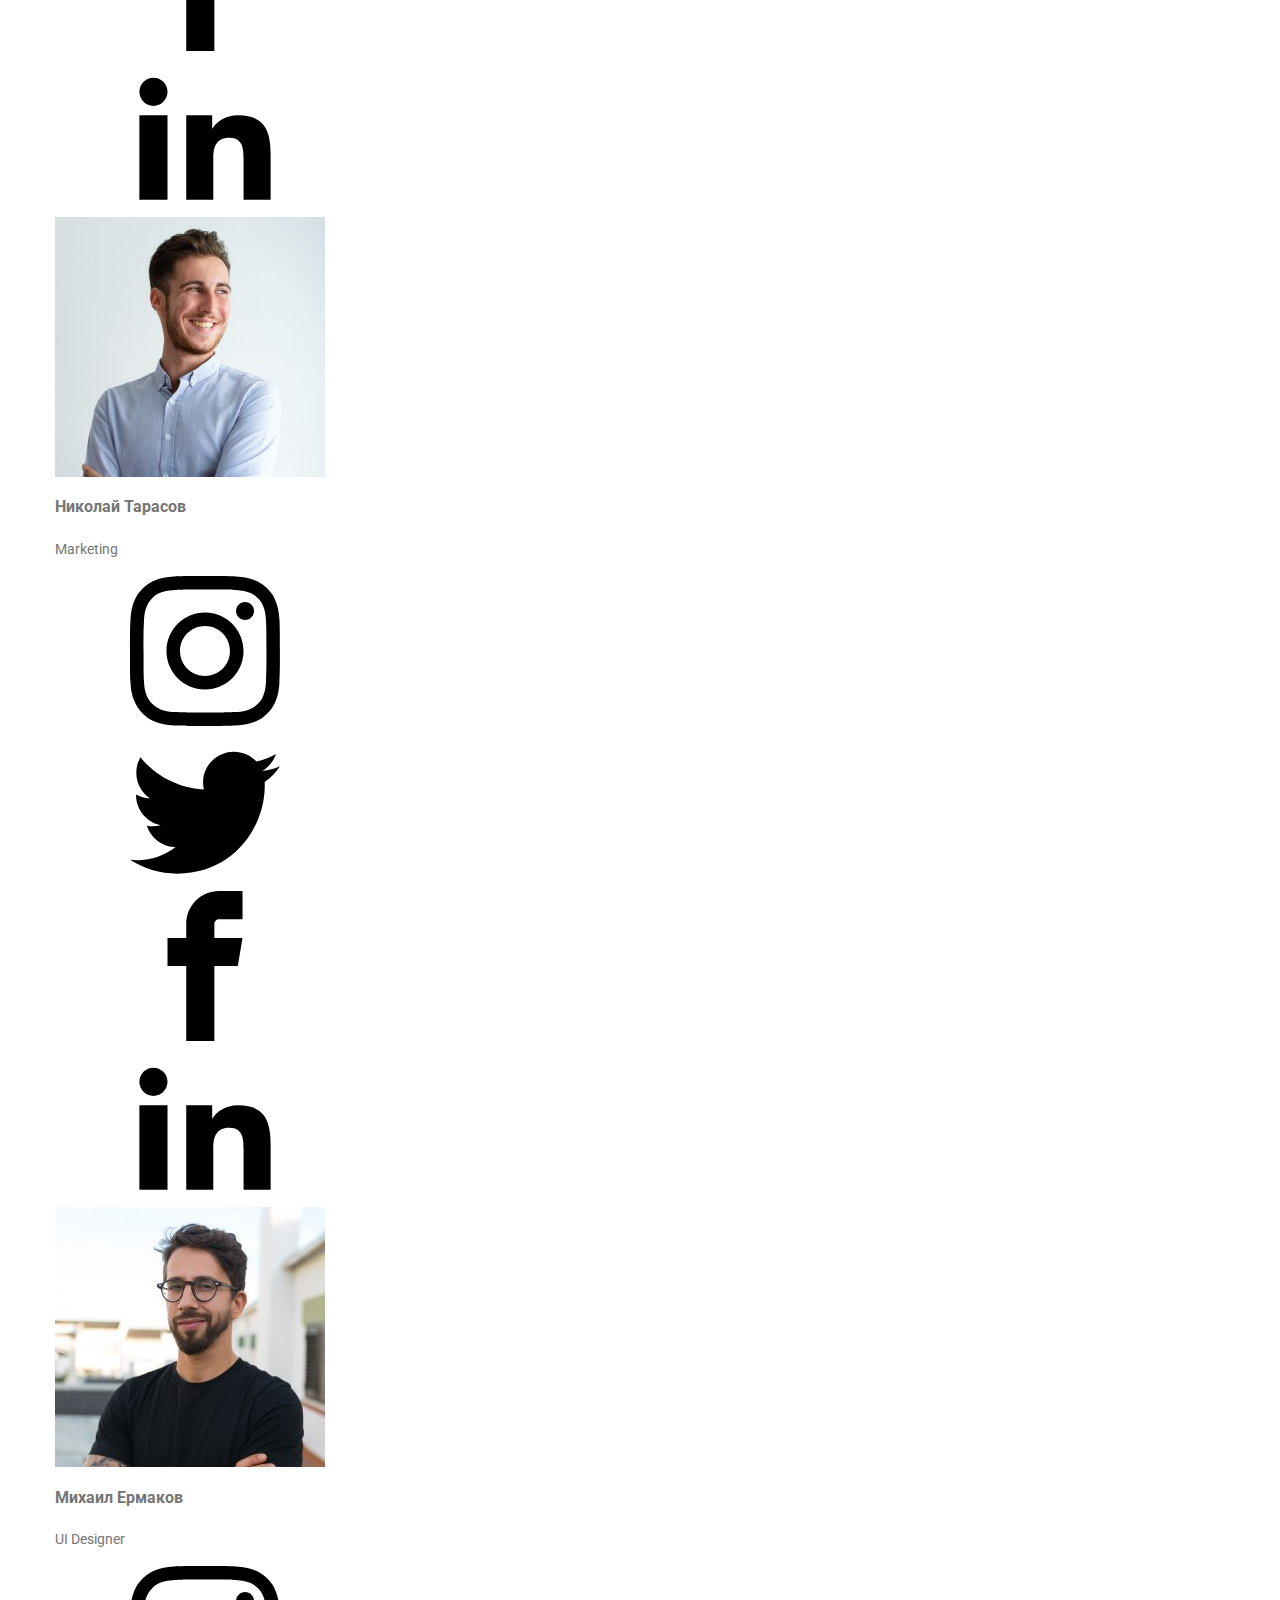
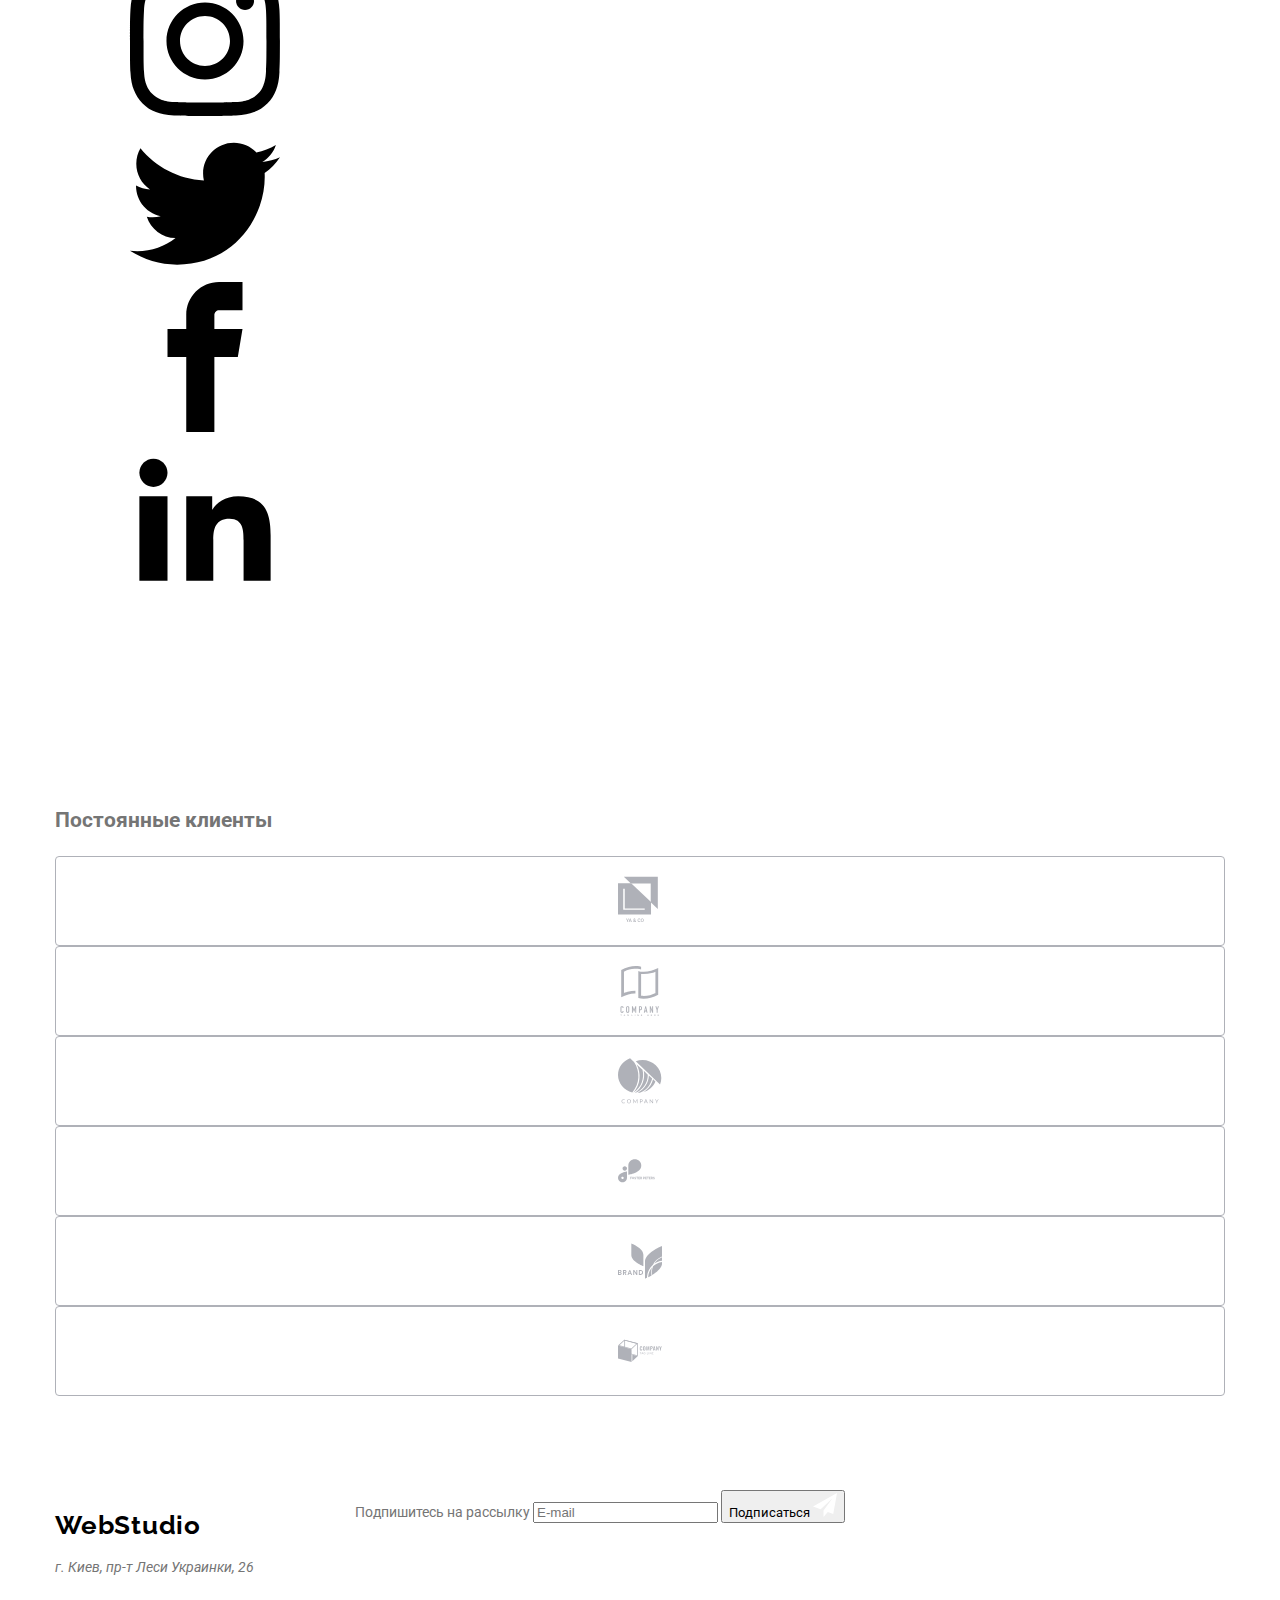
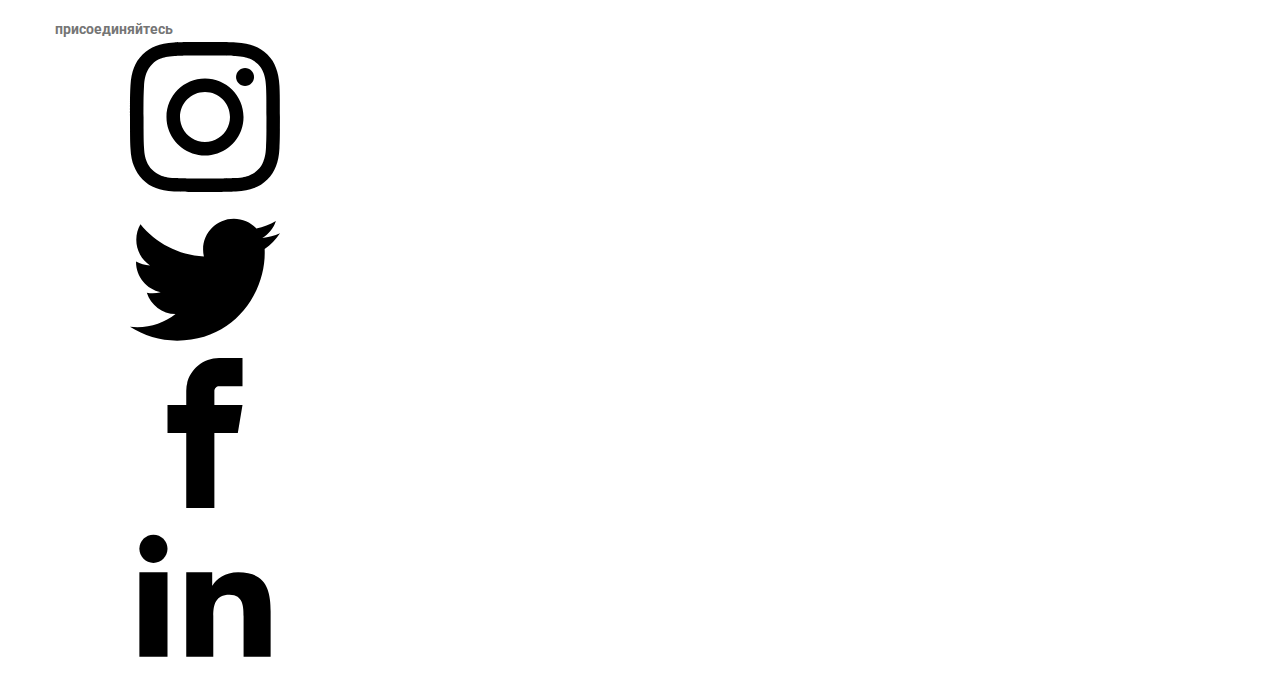
==== commit 14b6333d: "index-BEM" ====
--- a/index.html
+++ b/index.html
@@ -3,27 +3,69 @@
   <head>
     <meta charset="UTF-8" />
     <meta name="viewport" content="width=device-width, initial-scale=1.0" />
-    <title>Document</title>
-
+    <title>Студия</title>
     <link
       href="https://fonts.googleapis.com/css2?family=Raleway:wght@700&family=Roboto:wght@400;500;700;900&display=swap"
       rel="stylesheet"
     />
-
-    <link
-      rel="stylesheet"
-      href="https://cdnjs.cloudflare.com/ajax/libs/modern-normalize/1.0.0/modern-normalize.min.css"
-    />
     <link rel="stylesheet" href="./css/main.min.css" />
   </head>
 
-  <body class="page">
+  <body>
     <!--Шапка сайта-->
-    <header class="page-header header-container">
-      <div class="container flexbox flex-header">
-        <a href="./index.html" class="logo">
-          <span class="logo-header">Web</span>Studio</a
+    <header class="header">
+      <div class="container flex flex--header">
+        <a href="./index.html" class="link logo logo--black">
+          <span class="logo--accent">Web</span>Studio</a
         >
+
+        <div class="menu-container" id="menu-container" data-menu>
+          <nav>
+            <ul class="list header-nav">
+              <li class="header-nav__item">
+                <a
+                  href="./index.html"
+                  class="link header-nav__link header-nav__link--accent"
+                  >Студия</a
+                >
+              </li>
+              <li class="header-nav__item">
+                <a href="./portfolio.html" class="link header-nav__link"
+                  >Портфолио</a
+                >
+              </li>
+              <li class="link header-nav__link"><a href="">Контакты</a></li>
+            </ul>
+          </nav>
+
+          <ul class="list header-contacts">
+            <li class="header-contacts__item">
+              <a
+                href="mailto:info@devstudio.com"
+                class="link header-contacts__link"
+              >
+                <svg class="header-contacts__icon" width="16" height="12">
+                  <use href="./css/svg-icons/symbol-defs.svg#icon-post"></use>
+                </svg>
+                info@devstudio.com
+              </a>
+            </li>
+            <li class="header-contacts__item">
+              <a
+                href="tel:+38-096-111-11-11"
+                class="link header-contacts__link"
+              >
+                <svg class="header-contacts__icon">
+                  <use
+                    href="./css/svg-icons/symbol-defs.svg#icon-telefon"
+                  ></use>
+                </svg>
+                +38 096 111 11 11
+              </a>
+            </li>
+          </ul>
+        </div>
+
         <button
           type="button"
           class="button-menu"
@@ -46,193 +88,593 @@
             ></use>
           </svg>
         </button>
-
-        <div class="menu-container" id="menu-container" data-menu>
-          <nav class="main-nav">
-            <ul class="site-nav list">
-              <li class="item">
-                <a href="./index.html" class="link current">Студия</a>
-              </li>
-              <li class="item">
-                <a href="./portfolio.html" class="link">Портфолио</a>
-              </li>
-              <li class="item"><a href="" class="link">Контакты</a></li>
-            </ul>
-          </nav>
-
-          <ul class="site-info list">
-            <li class="item">
-              <a href="mailto:info@devstudio.com" class="link post">
-                <svg class="icon-e-mail">
-                  <use href="./css/svg-icons/symbol-defs.svg#icon-post"></use>
-                </svg>
-                info@devstudio.com
-              </a>
-            </li>
-            <li class="item">
-              <a href="tel:+38-096-111-11-11" class="link telephon">
-                <svg class="tel-number">
+      </div>
+    </header>
+    <main>
+      <!--Герой-->
+
+      <section class="hero">
+        <h1 class="hero__title">Эффективные решения для вашего бизнеса</h1>
+        <button class="button-primary" data-modal-open>Заказать услугу</button>
+      </section>
+
+      <!--Преимущества-->
+      <section class="feature">
+        <div class="container">
+          <h2 class="visually-hidden">Особенности</h2>
+
+          <ul class="list feature-list">
+            <li class="feature-list__item">
+              <div class="feature-list__thumb">
+                <svg class="feature-list__icon">
                   <use
-                    href="./css/svg-icons/symbol-defs.svg#icon-telefon"
+                    href="./css/svg-icons/symbol-defs.svg#icon-antenna"
                   ></use>
                 </svg>
-                +38 096 111 11 11
-              </a>
+              </div>
+              <h3 class="feature-list__title">Внимание к деталям</h3>
+              <p class="feature-list__text">
+                Идейные соображения, а также начало повседневной работы по
+                формированию позиции
+              </p>
+            </li>
+
+            <li class="feature-list__item">
+              <div class="feature-list__thumb">
+                <svg class="feature-list__icon">
+                  <use href="./css/svg-icons/symbol-defs.svg#icon-clock"></use>
+                </svg>
+              </div>
+              <h3 class="feature-list__title">Пунктуальность</h3>
+              <p class="feature-list__text">
+                Задача организации, в особенности же рамки и место обучения
+                кадров влечет за собой.
+              </p>
+            </li>
+
+            <li class="feature-list__item">
+              <div class="feature-list__thumb">
+                <svg class="feature-list__icon">
+                  <use
+                    href="./css/svg-icons/symbol-defs.svg#icon-diagram"
+                  ></use>
+                </svg>
+              </div>
+              <h3 class="feature-list__title">Планирование</h3>
+              <p class="feature-list__text">
+                Равным образом консультация с широким активом в значительной
+                степени обуславливает.
+              </p>
+            </li>
+
+            <li class="feature-list__item">
+              <div class="feature-list__thumb">
+                <svg class="feature-list__icon">
+                  <use
+                    href="./css/svg-icons/symbol-defs.svg#icon-astronaut"
+                  ></use>
+                </svg>
+              </div>
+              <h3 class="feature-list__title">Современные технологии</h3>
+              <p class="feature-list__text">
+                Значимость этих проблем настолько очевидна, что реализация
+                плановых заданий
+              </p>
             </li>
           </ul>
         </div>
-      </div>
-    </header>
-
-    <!--Герой-->
-    <div class="hero-bg">
-      <section class="hero">
-        <h1 class="hero-title">
-          Эффективные решения <br />
-          для вашего бизнеса
-        </h1>
-        <button data-modal-open type="button" class="button">
-          Заказать услугу
-        </button>
       </section>
-    </div>
-
-    <!--Преимущества-->
-    <section class="section feature">
-      <div class="container">
-        <h2 class="section-title hidden">Особенности</h2>
-
-        <ul class="list feature-list flexbox">
-          <li class="item description icon-antenna">
-            <h3 class="title">Внимание к деталям</h3>
-            <p class="text">
-              Идейные соображения, а также начало повседневной работы по
-              формированию позиции
-            </p>
-          </li>
-          <li class="item description icon-clock">
-            <h3 class="title">Пунктуальность</h3>
-            <p class="text">
-              Задача организации, в особенности же рамки и место обучения кадров
-              влечет за собой.
-            </p>
-          </li>
-          <li class="item description icon-diagram">
-            <h3 class="title">Планирование</h3>
-            <p class="text">
-              Равным образом консультация с широким активом в значительной
-              степени обуславливает.
-            </p>
-          </li>
-          <li class="item description icon-astronaut">
-            <h3 class="title">Современные технологии</h3>
-            <p class="text">
-              Значимость этих проблем настолько очевидна, что реализация
-              плановых заданий
-            </p>
-          </li>
-        </ul>
-      </div>
-    </section>
-
-    <!--Работники-->
-    <section class="section work">
-      <div class="container">
-        <h2 class="section-title our-work">Чем мы занимаемся</h2>
-        <ul class="list flexbox content-box">
-          <li class="work-photo">
-            <div class="product">
-              <div class="product-thumb">
-                <img
-                  srcset="
-                    ./images/desktop/desctop-370.jpg    1x,
-                    ./images/desktop/desctop-370@2x.jpg 2x
-                  "
-                  src="./images/box1.jpg"
-                  alt="Человек за ноутбуком"
-                  width="370"
-                />
-                <div class="work-actions">
-                  <p class="work-style">десктопные приложения</p>
-                </div>
+
+      <!--Работники-->
+      <section class="section examples">
+        <div class="container">
+          <h2 class="section__title">Чем мы занимаемся</h2>
+          <ul class="list examples-list">
+            <li class="examples-list__item">
+              <img
+                srcset="
+                  ./images/desktop/desctop-370.jpg    1x,
+                  ./images/desktop/desctop-370@2x.jpg 2x
+                "
+                src="./images/box1.jpg"
+                alt="Человек за ноутбуком"
+                width="370"
+              />
+              <div class="examples-list__thumb">
+                <h3 class="examples-list__text">десктопные приложения</h3>
               </div>
-            </div>
-          </li>
-          <li class="work-photo">
-            <div class="product">
-              <div class="product-thumb">
-                <img
-                  srcset="
-                    ./images/desktop/mobile-370.jpg    1x,
-                    ./images/desktop/mobile-370@2x.jpg 2x
-                  "
-                  src="./images/box2.jpg"
-                  alt="Человек с мобильным приложением"
-                  width="370"
-                />
-                <div class="work-actions">
-                  <p class="work-style">мобильные приложения</p>
-                </div>
+            </li>
+
+            <li class="examples-list__item">
+              <img
+                srcset="
+                  ./images/desktop/mobile-370.jpg    1x,
+                  ./images/desktop/mobile-370@2x.jpg 2x
+                "
+                src="./images/box2.jpg"
+                alt="Человек с мобильным приложением"
+                width="370"
+              />
+              <div class="examples-list__thumb">
+                <h3 class="examples-list__text">мобильные приложения</h3>
               </div>
-            </div>
-          </li>
-          <li class="work-photo">
-            <div class="product">
-              <div class="product-thumb">
-                <img
-                  srcset="
-                    ./images/desktop/design-370.jpg    1x,
-                    ./images/desktop/design-370@2x.jpg 2x
-                  "
-                  src="./images/box3.jpg"
-                  alt="Человек с планшетом"
-                  width="370"
-                />
-                <div class="work-actions">
-                  <p class="work-style">дизайнерские решения</p>
-                </div>
+            </li>
+
+            <li class="examples-list__item">
+              <img
+                srcset="
+                  ./images/desktop/design-370.jpg    1x,
+                  ./images/desktop/design-370@2x.jpg 2x
+                "
+                src="./images/box3.jpg"
+                alt="Человек с планшетом"
+                width="370"
+              />
+              <div class="examples-list__thumb">
+                <h3 class="examples-list__text">Дизайнерские решения</h3>
               </div>
-            </div>
-          </li>
-        </ul>
-      </div>
-    </section>
-
-    <section class="section team">
-      <div class="container">
-        <h2 class="section-title">Наша команда</h2>
-        <ul class="list feature-list-workers flexbox">
-          <li class="item">
-            <picture>
-              <source
-                srcset="
-                  ./images/desktop/igor-270.jpg    1x,
-                  ./images/desktop/igor-270@2x.jpg 2x
-                "
-                media="(min-width: 1200px)"
-              />
-              <source
-                srcset="
-                  ./images/tablet/igor-354.jpg    1x,
-                  ./images/tablet/igor-354@2x.jpg 2x
-                "
-                media="(min-width: 768px)"
-              />
-              <source
-                srcset="
-                  ./images/mobile/igor-450.jpg    1x,
-                  ./images/mobile/igor-450@2x.jpg 2x
-                "
-                media="(max-width: 767px)"
-              />
-              <img src="./images/Igor-270.png" alt="Игорь Демьяненко" />
-            </picture>
-            <h3 class="title">Игорь Демьяненко</h3>
-            <p class="text">Product Designer</p>
-            <ul class="list flexbox social-list">
-              <li class="item-social">
-                <a href="" class="link" aria-label="instagram">
-                  <svg class="icon">
+            </li>
+          </ul>
+        </div>
+      </section>
+
+      <!-- Наша команда -->
+      <section class="section section--gray">
+        <div class="container">
+          <h2 class="section__title">Наша команда</h2>
+          <ul class="list team-list">
+            <!-- Первый работник -->
+            <li class="team-list__item">
+              <picture>
+                <source
+                  srcset="
+                    ./images/desktop/igor-270.jpg    1x,
+                    ./images/desktop/igor-270@2x.jpg 2x
+                  "
+                  media="(min-width: 1200px)"
+                />
+                <source
+                  srcset="
+                    ./images/tablet/igor-354.jpg    1x,
+                    ./images/tablet/igor-354@2x.jpg 2x
+                  "
+                  media="(min-width: 768px)"
+                />
+                <source
+                  srcset="
+                    ./images/mobile/igor-450.jpg    1x,
+                    ./images/mobile/igor-450@2x.jpg 2x
+                  "
+                  media="(max-width: 767px)"
+                />
+                <img src="./images/Igor-270.png" alt="Игорь Демьяненко" />
+              </picture>
+              <h3 class="team-list__title">Игорь Демьяненко</h3>
+              <p class="team-list__text">Product Designer</p>
+
+              <!-- Список социальных сетей -->
+              <ul class="list network-list network-list--centered">
+                <li class="network-list__item">
+                  <a
+                    href=""
+                    class="link network-list__link"
+                    aria-label="instagram"
+                  >
+                    <svg class="network-list__icon">
+                      <use
+                        href="./css/social-svg/symbol-defs.svg#icon-instagram"
+                      ></use>
+                    </svg>
+                  </a>
+                </li>
+
+                <li class="network-list__item">
+                  <a
+                    href=""
+                    class="link network-list__link"
+                    aria-label="Twitter"
+                  >
+                    <svg class="network-list__icon">
+                      <use
+                        href="./css/social-svg/symbol-defs.svg#icon-twitter"
+                      ></use>
+                    </svg>
+                  </a>
+                </li>
+
+                <li class="network-list__item">
+                  <a
+                    href=""
+                    class="link network-list__link"
+                    aria-label="Facebook"
+                  >
+                    <svg class="network-list__icon">
+                      <use
+                        href="./css/social-svg/symbol-defs.svg#icon-facebook"
+                      ></use>
+                    </svg>
+                  </a>
+                </li>
+
+                <li class="network-list__item">
+                  <a
+                    href=""
+                    class="link network-list__link"
+                    aria-label="Linkedin"
+                  >
+                    <svg class="network-list__icon">
+                      <use
+                        href="./css/social-svg/symbol-defs.svg#icon-linkedin2"
+                      ></use>
+                    </svg>
+                  </a>
+                </li>
+              </ul>
+            </li>
+
+            <!-- Второй работник -->
+            <li class="team-list__item">
+              <picture>
+                <source
+                  srcset="
+                    ./images/desktop/olga-270.jpg    1x,
+                    ./images/desktop/olga-270@2x.jpg 2x
+                  "
+                  media="(min-width: 1200px)"
+                />
+                <source
+                  srcset="
+                    ./images/tablet/olga-354.jpg    1x,
+                    ./images/tablet/olga-354@2x.jpg 2x
+                  "
+                  media="(min-width: 768px)"
+                />
+                <source
+                  srcset="
+                    ./images/mobile/olga-450.jpg    1x,
+                    ./images/mobile/olga-450@2x.jpg 2x
+                  "
+                  media="(max-width: 767px)"
+                />
+                <img src="./images/Olga-270.png" alt="Ольга Репина" />
+              </picture>
+              <h3 class="team-list__title">Ольга Репина</h3>
+              <p class="team-list__text">Frontend Developer</p>
+              <ul class="list network-list network-list--centered">
+                <li class="network-list__item">
+                  <a
+                    href=""
+                    class="link network-list__link"
+                    aria-label="instagram"
+                  >
+                    <svg class="network-list__icon">
+                      <use
+                        href="./css/social-svg/symbol-defs.svg#icon-instagram"
+                      ></use>
+                    </svg>
+                  </a>
+                </li>
+
+                <li class="network-list__item">
+                  <a
+                    href=""
+                    class="link network-list__link"
+                    aria-label="Twitter"
+                  >
+                    <svg class="network-list__icon">
+                      <use
+                        href="./css/social-svg/symbol-defs.svg#icon-twitter"
+                      ></use>
+                    </svg>
+                  </a>
+                </li>
+
+                <li class="network-list__item">
+                  <a
+                    href=""
+                    class="link network-list__link"
+                    aria-label="Facebook"
+                  >
+                    <svg class="network-list__icon">
+                      <use
+                        href="./css/social-svg/symbol-defs.svg#icon-facebook"
+                      ></use>
+                    </svg>
+                  </a>
+                </li>
+
+                <li class="network-list__item">
+                  <a
+                    href=""
+                    class="link network-list__link"
+                    aria-label="Linkedin"
+                  >
+                    <svg class="network-list__icon">
+                      <use
+                        href="./css/social-svg/symbol-defs.svg#icon-linkedin2"
+                      ></use>
+                    </svg>
+                  </a>
+                </li>
+              </ul>
+            </li>
+
+            <!-- Третий работник -->
+            <li class="team-list__item">
+              <picture>
+                <source
+                  srcset="
+                    ./images/desktop/nikolay-270.jpg    1x,
+                    ./images/desktop/nikolay-270@2x.jpg 2x
+                  "
+                  media="(min-width: 1200px)"
+                />
+                <source
+                  srcset="
+                    ./images/tablet/nikolay-354.jpg    1x,
+                    ./images/tablet/nikolay-354@2x.jpg 2x
+                  "
+                  media="(min-width: 768px)"
+                />
+                <source
+                  srcset="
+                    ./images/mobile/nikolay-450.jpg    1x,
+                    ./images/mobile/nikolay-450@2x.jpg 2x
+                  "
+                  media="(max-width: 767px)"
+                />
+                <img src="./images/Nikolaj-270.png" alt="Николай Тарасов" />
+              </picture>
+              <h3 class="team-list__title">Николай Тарасов</h3>
+              <p class="team-list__text">Marketing</p>
+              <ul class="list network-list network-list--centered">
+                <li class="network-list__item">
+                  <a
+                    href=""
+                    class="link network-list__link"
+                    aria-label="instagram"
+                  >
+                    <svg class="network-list__icon">
+                      <use
+                        href="./css/social-svg/symbol-defs.svg#icon-instagram"
+                      ></use>
+                    </svg>
+                  </a>
+                </li>
+
+                <li class="network-list__item">
+                  <a
+                    href=""
+                    class="link network-list__link"
+                    aria-label="Twitter"
+                  >
+                    <svg class="network-list__icon">
+                      <use
+                        href="./css/social-svg/symbol-defs.svg#icon-twitter"
+                      ></use>
+                    </svg>
+                  </a>
+                </li>
+
+                <li class="network-list__item">
+                  <a
+                    href=""
+                    class="link network-list__link"
+                    aria-label="Facebook"
+                  >
+                    <svg class="network-list__icon">
+                      <use
+                        href="./css/social-svg/symbol-defs.svg#icon-facebook"
+                      ></use>
+                    </svg>
+                  </a>
+                </li>
+
+                <li class="network-list__item">
+                  <a
+                    href=""
+                    class="link network-list__link"
+                    aria-label="Linkedin"
+                  >
+                    <svg class="network-list__icon">
+                      <use
+                        href="./css/social-svg/symbol-defs.svg#icon-linkedin2"
+                      ></use>
+                    </svg>
+                  </a>
+                </li>
+              </ul>
+            </li>
+
+            <!-- Четвертый работник -->
+            <li class="team-list__item">
+              <picture>
+                <source
+                  srcset="
+                    ./images/desktop/mikhail-270.jpg    1x,
+                    ./images/desktop/mikhail-270@2x.jpg 2x
+                  "
+                  media="(min-width: 1200px)"
+                />
+                <source
+                  srcset="
+                    ./images/tablet/mikhail-354.jpg    1x,
+                    ./images/tablet/mikhail-354@2x.jpg 2x
+                  "
+                  media="(min-width: 768px)"
+                />
+                <source
+                  srcset="
+                    ./images/mobile/mikhail-450.jpg    1x,
+                    ./images/mobile/mikhail-450@2x.jpg 2x
+                  "
+                  media="(max-width: 767px)"
+                />
+                <img src="./images/Mihail-270.png" alt="Михаил Ермаков" />
+              </picture>
+              <h3 class="team-list__title">Михаил Ермаков</h3>
+              <p class="team-list__text">UI Designer</p>
+              <ul class="list network-list network-list--centered">
+                <li class="network-list__item">
+                  <a
+                    href=""
+                    class="link network-list__link"
+                    aria-label="instagram"
+                  >
+                    <svg class="network-list__icon">
+                      <use
+                        href="./css/social-svg/symbol-defs.svg#icon-instagram"
+                      ></use>
+                    </svg>
+                  </a>
+                </li>
+
+                <li class="network-list__item">
+                  <a
+                    href=""
+                    class="link network-list__link"
+                    aria-label="Twitter"
+                  >
+                    <svg class="network-list__icon">
+                      <use
+                        href="./css/social-svg/symbol-defs.svg#icon-twitter"
+                      ></use>
+                    </svg>
+                  </a>
+                </li>
+
+                <li class="network-list__item">
+                  <a
+                    href=""
+                    class="link network-list__link"
+                    aria-label="Facebook"
+                  >
+                    <svg class="network-list__icon">
+                      <use
+                        href="./css/social-svg/symbol-defs.svg#icon-facebook"
+                      ></use>
+                    </svg>
+                  </a>
+                </li>
+
+                <li class="network-list__item">
+                  <a
+                    href=""
+                    class="link network-list__link"
+                    aria-label="Linkedin"
+                  >
+                    <svg class="network-list__icon">
+                      <use
+                        href="./css/social-svg/symbol-defs.svg#icon-linkedin2"
+                      ></use>
+                    </svg>
+                  </a>
+                </li>
+              </ul>
+            </li>
+          </ul>
+        </div>
+      </section>
+
+      <!--логотипы клиентов-->
+      <section class="section">
+        <div class="container">
+          <h2 class="section__title">Постоянные клиенты</h2>
+          <ul class="list clients-list">
+            <li class="clients-list__item">
+              <a href="" class="link clients-list__link">
+                <svg width="44" height="50">
+                  <use href="./css/svg-icons/symbol-defs.svg#icon-yaco1"></use>
+                </svg>
+              </a>
+            </li>
+
+            <li class="clients-list__item">
+              <a href="" class="link clients-list__link">
+                <svg width="44" height="50">
+                  <use
+                    href="./css/svg-icons/symbol-defs.svg#icon-tagline-here2"
+                  ></use>
+                </svg>
+              </a>
+            </li>
+
+            <li class="clients-list__item">
+              <a href="" class="link clients-list__link">
+                <svg width="44" height="50">
+                  <use
+                    href="./css/svg-icons/symbol-defs.svg#icon-company3"
+                  ></use>
+                </svg>
+              </a>
+            </li>
+
+            <li class="clients-list__item">
+              <a href="" class="link clients-list__link">
+                <svg width="44" height="50">
+                  <use
+                    href="./css/svg-icons/symbol-defs.svg#icon-foster-peters4"
+                  ></use>
+                </svg>
+              </a>
+            </li>
+
+            <li class="clients-list__item">
+              <a href="" class="link clients-list__link">
+                <svg width="44" height="50">
+                  <use href="./css/svg-icons/symbol-defs.svg#icon-brand5"></use>
+                </svg>
+              </a>
+            </li>
+
+            <li class="clients-list__item">
+              <a href="" class="link clients-list__link">
+                <svg width="44" height="50">
+                  <use
+                    href="./css/svg-icons/symbol-defs.svg#icon-tag-line6"
+                  ></use>
+                </svg>
+              </a>
+            </li>
+          </ul>
+        </div>
+      </section>
+    </main>
+
+    <!-- Футер -->
+    <footer class="footer">
+      <div class="container flexbox flex-desktop">
+        <div class="flex-tablet">
+          <div class="footer-address">
+            <a class="link logo logo--white" href="./index.html">
+              <span class="logo--accent">Web</span>Studio
+            </a>
+            <address class="footer-contacts">
+              <p class="footer-contacts__text">
+                г. Киев, пр-т Леси Украинки, 26
+              </p>
+              <a
+                class="link footer-contacts__link"
+                href="mailto:info@example.com"
+              >
+                info@example.com
+              </a>
+              <a class="link footer-contacts__link" href="tel:+380991111111"
+                >+38 099 111 11 11</a
+              >
+            </address>
+          </div>
+
+          <div class="footer-networks">
+            <strong class="footer-networks__text">присоединяйтесь</strong>
+            <ul class="list network-list">
+              <li class="network-list__item">
+                <a
+                  href=""
+                  class="link network-list__link network-list__link--dark"
+                  aria-label="instagram"
+                >
+                  <svg class="network-list__icon">
                     <use
                       href="./css/social-svg/symbol-defs.svg#icon-instagram"
                     ></use>
@@ -240,9 +682,13 @@
                 </a>
               </li>
 
-              <li class="item-social">
-                <a href="" class="link" aria-label="instagram">
-                  <svg class="icon">
+              <li class="network-list__item">
+                <a
+                  href=""
+                  class="link network-list__link network-list__link--darkv"
+                  aria-label="Twitter"
+                >
+                  <svg class="network-list__icon">
                     <use
                       href="./css/social-svg/symbol-defs.svg#icon-twitter"
                     ></use>
@@ -250,18 +696,27 @@
                 </a>
               </li>
 
-              <li class="item-social">
-                <a href="" class="link" aria-label="instagram">
-                  <svg class="icon">
+              <li class="network-list__item">
+                <a
+                  href=""
+                  class="link network-list__link network-list__link--dark"
+                  aria-label="Facebook"
+                >
+                  <svg class="network-list__icon">
                     <use
                       href="./css/social-svg/symbol-defs.svg#icon-facebook"
                     ></use>
                   </svg>
                 </a>
               </li>
-              <li class="item-social">
-                <a href="" class="link" aria-label="instagram">
-                  <svg class="icon">
+
+              <li class="network-list__item">
+                <a
+                  href=""
+                  class="link network-list__link network-list__link--dark"
+                  aria-label="Linkedin"
+                >
+                  <svg class="network-list__icon">
                     <use
                       href="./css/social-svg/symbol-defs.svg#icon-linkedin2"
                     ></use>
@@ -269,450 +724,139 @@
                 </a>
               </li>
             </ul>
-          </li>
-
-          <li class="item">
-            <picture>
-              <source
-                srcset="
-                  ./images/desktop/olga-270.jpg    1x,
-                  ./images/desktop/olga-270@2x.jpg 2x
-                "
-                media="(min-width: 1200px)"
-              />
-              <source
-                srcset="
-                  ./images/tablet/olga-354.jpg    1x,
-                  ./images/tablet/olga-354@2x.jpg 2x
-                "
-                media="(min-width: 768px)"
-              />
-              <source
-                srcset="
-                  ./images/mobile/olga-450.jpg    1x,
-                  ./images/mobile/olga-450@2x.jpg 2x
-                "
-                media="(max-width: 767px)"
-              />
-              <img src="./images/Olga-270.png" alt="Ольга Репина" />
-            </picture>
-            <h3 class="title">Ольга Репина</h3>
-            <p class="text workers">Frontend Developer</p>
-            <ul class="list flexbox social-list">
-              <li class="item-social">
-                <a href="" class="link icons" aria-label="instagram">
-                  <svg class="icon">
-                    <use
-                      href="./css/social-svg/symbol-defs.svg#icon-instagram"
-                    ></use>
-                  </svg>
-                </a>
-              </li>
-
-              <li class="item-social">
-                <a href="" class="link" aria-label="instagram">
-                  <svg class="icon">
-                    <use
-                      href="./css/social-svg/symbol-defs.svg#icon-twitter"
-                    ></use>
-                  </svg>
-                </a>
-              </li>
-
-              <li class="item-social">
-                <a href="" class="link" aria-label="instagram">
-                  <svg class="icon">
-                    <use
-                      href="./css/social-svg/symbol-defs.svg#icon-facebook"
-                    ></use>
-                  </svg>
-                </a>
-              </li>
-              <li class="item-social">
-                <a href="" class="link" aria-label="instagram">
-                  <svg class="icon">
-                    <use
-                      href="./css/social-svg/symbol-defs.svg#icon-linkedin2"
-                    ></use>
-                  </svg>
-                </a>
-              </li>
-            </ul>
-          </li>
-
-          <li class="item">
-            <picture>
-              <source
-                srcset="
-                  ./images/desktop/nikolay-270.jpg    1x,
-                  ./images/desktop/nikolay-270@2x.jpg 2x
-                "
-                media="(min-width: 1200px)"
-              />
-              <source
-                srcset="
-                  ./images/tablet/nikolay-354.jpg    1x,
-                  ./images/tablet/nikolay-354@2x.jpg 2x
-                "
-                media="(min-width: 768px)"
-              />
-              <source
-                srcset="
-                  ./images/mobile/nikolay-450.jpg    1x,
-                  ./images/mobile/nikolay-450@2x.jpg 2x
-                "
-                media="(max-width: 767px)"
-              />
-              <img src="./images/Nikolaj-270.png" alt="Николай Тарасов" />
-            </picture>
-            <h3 class="title">Николай Тарасов</h3>
-            <p class="text">Marketing</p>
-            <ul class="list flexbox social-list">
-              <li class="item-social">
-                <a href="" class="link" aria-label="instagram">
-                  <svg class="icon">
-                    <use
-                      href="./css/social-svg/symbol-defs.svg#icon-instagram"
-                    ></use>
-                  </svg>
-                </a>
-              </li>
-
-              <li class="item-social">
-                <a href="" class="link" aria-label="instagram">
-                  <svg class="icon">
-                    <use
-                      href="./css/social-svg/symbol-defs.svg#icon-twitter"
-                    ></use>
-                  </svg>
-                </a>
-              </li>
-
-              <li class="item-social">
-                <a href="" class="link" aria-label="instagram">
-                  <svg class="icon">
-                    <use
-                      href="./css/social-svg/symbol-defs.svg#icon-facebook"
-                    ></use>
-                  </svg>
-                </a>
-              </li>
-              <li class="item-social">
-                <a href="" class="link" aria-label="instagram">
-                  <svg class="icon">
-                    <use
-                      href="./css/social-svg/symbol-defs.svg#icon-linkedin2"
-                    ></use>
-                  </svg>
-                </a>
-              </li>
-            </ul>
-          </li>
-
-          <li class="item">
-            <picture>
-              <source
-                srcset="
-                  ./images/desktop/mikhail-270.jpg    1x,
-                  ./images/desktop/mikhail-270@2x.jpg 2x
-                "
-                media="(min-width: 1200px)"
-              />
-              <source
-                srcset="
-                  ./images/tablet/mikhail-354.jpg    1x,
-                  ./images/tablet/mikhail-354@2x.jpg 2x
-                "
-                media="(min-width: 768px)"
-              />
-              <source
-                srcset="
-                  ./images/mobile/mikhail-450.jpg    1x,
-                  ./images/mobile/mikhail-450@2x.jpg 2x
-                "
-                media="(max-width: 767px)"
-              />
-              <img src="./images/Mihail-270.png" alt="Михаил Ермаков" />
-            </picture>
-            <h3 class="title">Михаил Ермаков</h3>
-            <p>UI Designer</p>
-            <ul class="list flexbox social-list">
-              <li class="item-social">
-                <a href="" class="link" aria-label="instagram">
-                  <svg class="icon">
-                    <use
-                      href="./css/social-svg/symbol-defs.svg#icon-instagram"
-                    ></use>
-                  </svg>
-                </a>
-              </li>
-
-              <li class="item-social">
-                <a href="" class="link" aria-label="instagram">
-                  <svg class="icon">
-                    <use
-                      href="./css/social-svg/symbol-defs.svg#icon-twitter"
-                    ></use>
-                  </svg>
-                </a>
-              </li>
-
-              <li class="item-social">
-                <a href="" class="link" aria-label="instagram">
-                  <svg class="icon">
-                    <use
-                      href="./css/social-svg/symbol-defs.svg#icon-facebook"
-                    ></use>
-                  </svg>
-                </a>
-              </li>
-              <li class="item-social">
-                <a href="" class="link" aria-label="instagram">
-                  <svg class="icon">
-                    <use
-                      href="./css/social-svg/symbol-defs.svg#icon-linkedin2"
-                    ></use>
-                  </svg>
-                </a>
-              </li>
-            </ul>
-          </li>
-        </ul>
-      </div>
-    </section>
-
-    <!--логотипы клиентов-->
-    <section class="section clients">
-      <div class="container">
-        <h2 class="section-title our-work">Постоянные клиенты</h2>
-        <ul class="list flexbox clients-list">
-          <li class="item">
-            <a href="" class="link">
-              <svg class="icon" width="44" height="50">
-                <use href="./css/svg-icons/symbol-defs.svg#icon-yaco1"></use>
-              </svg>
-            </a>
-          </li>
-
-          <li class="item">
-            <a href="" class="link">
-              <svg class="icon" width="44" height="50">
-                <use
-                  href="./css/svg-icons/symbol-defs.svg#icon-tagline-here2"
-                ></use>
-              </svg>
-            </a>
-          </li>
-
-          <li class="item">
-            <a href="" class="link">
-              <svg class="icon" width="44" height="50">
-                <use href="./css/svg-icons/symbol-defs.svg#icon-company3"></use>
-              </svg>
-            </a>
-          </li>
-
-          <li class="item">
-            <a href="" class="link">
-              <svg class="icon" width="44" height="50">
-                <use
-                  href="./css/svg-icons/symbol-defs.svg#icon-foster-peters4"
-                ></use>
-              </svg>
-            </a>
-          </li>
-
-          <li class="item">
-            <a href="" class="link">
-              <svg class="icon" width="44" height="50">
-                <use href="./css/svg-icons/symbol-defs.svg#icon-brand5"></use>
-              </svg>
-            </a>
-          </li>
-
-          <li class="item">
-            <a href="" class="link">
-              <svg class="icon" width="44" height="50">
-                <use
-                  href="./css/svg-icons/symbol-defs.svg#icon-tag-line6"
-                ></use>
-              </svg>
-            </a>
-          </li>
-        </ul>
-      </div>
-    </section>
-
-    <!-- Футер -->
-    <footer class="page-footer">
-      <div class="container flexbox flex-desktop">
-        <div class="flex-tablet">
-          <div class="footer-info">
-            <a class="link footer-logo" href="./index.html"
-              ><span class="logo-header">Web</span>Studio</a
-            >
-
-            <address class="footer-address">
-              <p class="adres">г. Киев, пр-т Леси Украинки, 26</p>
-
-              <ul class="adres-nav list">
-                <li class="item">
-                  <a href="info@devstudio.com" class="link"
-                    >info@devstudio.com</a
-                  >
-                </li>
-                <li class="item">
-                  <a href="tel:+38-096-111-11-11" class="link"
-                    >+38 096 111 11 11</a
-                  >
-                </li>
-              </ul>
-            </address>
           </div>
         </div>
 
-        <div class="footer-social">
-          <p class="text">присоединяйтесь</p>
-          <ul class="list flexbox social-list">
-            <li class="item-social">
-              <a href="" class="link" aria-label="instagram">
-                <svg class="icon">
-                  <use
-                    href="./css/social-svg/symbol-defs.svg#icon-instagram"
-                  ></use>
-                </svg>
-              </a>
-            </li>
-
-            <li class="item-social">
-              <a href="" class="link" aria-label="instagram">
-                <svg class="icon">
-                  <use
-                    href="./css/social-svg/symbol-defs.svg#icon-twitter"
-                  ></use>
-                </svg>
-              </a>
-            </li>
-
-            <li class="item-social">
-              <a href="" class="link" aria-label="instagram">
-                <svg class="icon">
-                  <use
-                    href="./css/social-svg/symbol-defs.svg#icon-facebook"
-                  ></use>
-                </svg>
-              </a>
-            </li>
-            <li class="item-social">
-              <a href="" class="link" aria-label="instagram">
-                <svg class="icon">
-                  <use
-                    href="./css/social-svg/symbol-defs.svg#icon-linkedin2"
-                  ></use>
-                </svg>
-              </a>
-            </li>
-          </ul>
-        </div>
-
-        <div class="footer-sighning">
-          <p class="text subscription">подпишитесь на рассылку</p>
-          <div class="form-footer">
-            <div class="form-window">
-              <label for="mail" class="form-label-footer"></label>
-              <input
-                type="email"
-                name="mail"
-                id="mail"
-                placeholder="E-mail"
-                class="form-input-footer"
-              />
-            </div>
-
-            <div class="form-button">
-              <button type="button" class="sign-in-button">
-                Подписаться
-                <svg class="form-button-icon" width="24" height="24">
-                  <use
-                    href="./css/svg-icons/symbol-defs-vect.svg#icon-icon-send"
-                  ></use>
-                </svg>
-              </button>
-            </div>
-          </div>
-        </div>
+        <form class="flex footer-subscribe" autocomplete="off">
+          <label class="footer-subscribe__label"
+            >Подпишитесь на рассылку
+            <input
+              type="email"
+              name="e-mail"
+              class="footer-subscribe__input"
+              placeholder="E-mail"
+            />
+          </label>
+          <button
+            type="submit"
+            class="button-primary button-primary--flex button-primary--centered"
+          >
+            Подписаться
+            <svg class="footer-subscribe__icon" width="24" height="24">
+              <use
+                href="./css/svg-icons/symbol-defs-vect.svg#icon-icon-send"
+              ></use>
+            </svg>
+          </button>
+        </form>
       </div>
     </footer>
 
     <!-- модальное окно -->
-    <div class="backdrop is-hidden" data-modal>
+    <div class="backdrop backdrop--hidden" data-modal>
       <div class="modal">
-        <form class="form js-speaker-form">
-          <p class="modal-top">Oставьте свои данные, мы вам перезвоним</p>
-          <div class="form-field">
-            <label for="name" class="form-label">Имя</label>
-            <input class="form-input" type="text" name="name" id="name" />
-            <svg class="icon-modal" width="18" height="18">
-              <use
-                href="./css/svg-icons/symbol-defs-vect.svg#icon-person-black-18dp-1"
-              ></use>
-            </svg>
-          </div>
-
-          <div class="form-field">
-            <label for="tel" class="form-label">Телефон</label>
-            <input class="form-input" type="tel" name="tel" id="tel" />
-            <svg class="icon-modal" width="18" height="18">
-              <use
-                href="./css/svg-icons/symbol-defs-vect.svg#icon-phone-black-18dp-1"
-              ></use>
-            </svg>
-          </div>
-
-          <div class="form-field">
-            <label for="mail" class="form-label">Почта</label>
-            <input class="form-input" type="email" name="mail" id="email" />
-            <svg class="icon-modal" width="18" height="18">
-              <use
-                href="./css/svg-icons/symbol-defs-vect.svg#icon-email-black-18dp-1"
-              ></use>
-            </svg>
-          </div>
-
-          <div class="form-field">
-            <label for="comment">Комментарий</label>
-            <textarea
-              class="modal-form-textarea form-input"
-              name="comment"
-              id="comment"
-              rows="10"
-              placeholder="Введите текст"
-            ></textarea>
-          </div>
-
-          <div class="policy-style">
-            <label class="form-label">
-              <input class="checkbox" type="checkbox" name="checkbox" />
-              <span class="check-box"></span>
-              Соглашаюсь с рассылкой и принимаю
-              <a class="modal-link" href=""> Условия договора</a>
-            </label>
-          </div>
-
-          <div class="mod-but">
-            <button class="button-modal" type="submit">Отправить</button>
-          </div>
-        </form>
-        <button class="button" data-modal-close>
-          <svg class="icon" width="18" height="18">
+        <button type="button" class="button-close" data-modal-close>
+          <svg width="11" height="11">
             <use
               href="./css/svg-icons/symbol-defs-close.svg#icon-close-black-18dp-2-1"
             ></use>
           </svg>
         </button>
+        <strong class="modal__text"
+          >Оставьте свои данные, мы вам перезвоним</strong
+        >
+
+        <form class="form-data" autocomplete="off">
+          <div class="form-data__field">
+            <label for="modal-name" class="form-data__label">Имя</label>
+            <div class="form-data__block">
+              <input
+                type="text"
+                class="form-data__input"
+                name="name"
+                id="modal-name"
+                autofocus
+              />
+              <svg class="form-data__icon">
+                <use
+                  href="./css/svg-icons/symbol-defs-vect.svg#icon-person-black-18dp-1"
+                ></use>
+              </svg>
+            </div>
+          </div>
+
+          <div class="form-data__field">
+            <label for="modal-tel" class="form-data__label">Телефон</label>
+            <div class="form-data__block">
+              <input
+                type="tel"
+                class="form-data__input"
+                name="tel"
+                id="modal-tel"
+              />
+              <svg class="form-data__icon">
+                <use
+                  href="./css/svg-icons/symbol-defs-vect.svg#icon-phone-black-18dp-1"
+                ></use>
+              </svg>
+            </div>
+          </div>
+
+          <div class="form-data__field">
+            <label for="mail" class="form-label">Почта</label>
+
+            <div class="form-data__block">
+              <input
+                type="email"
+                class="form-data__input"
+                name="e-mail"
+                id="modal-email"
+              />
+              <svg class="form-data__icon" width="18" height="18">
+                <use
+                  href="./css/svg-icons/symbol-defs-vect.svg#icon-email-black-18dp-1"
+                ></use>
+              </svg>
+            </div>
+          </div>
+
+          <div class="form-data__field">
+            <label for="modal-comment" class="form-data__label"
+              >Комментарий</label
+            >
+            <textarea
+              class="form-data__input form-data__input--comment"
+              name="commment"
+              id="modal-comment"
+              rows="6"
+              placeholder="Введите текст"
+            ></textarea>
+          </div>
+
+          <div class="form-data__policy">
+            <label class="form-data__policy-label">
+              <input
+                type="checkbox"
+                name="policy"
+                class="form-data__checkbox visually-hidden"
+                checked
+              />
+              <span class="form-data__checkbox-custom"></span>Соглашаюсь с
+              рассылкой и принимаю
+              <a href="#" class="form-data__policy-label--accent"
+                >Условия договора</a
+              ></label
+            >
+          </div>
+
+          <button type="submit" class="button-primary button-primary--centered">
+            Отправить
+          </button>
+        </form>
       </div>
     </div>
 
     <script src="./js/modal.js"></script>
+    <script src="./js/burger.js"></script>
   </body>
 </html>
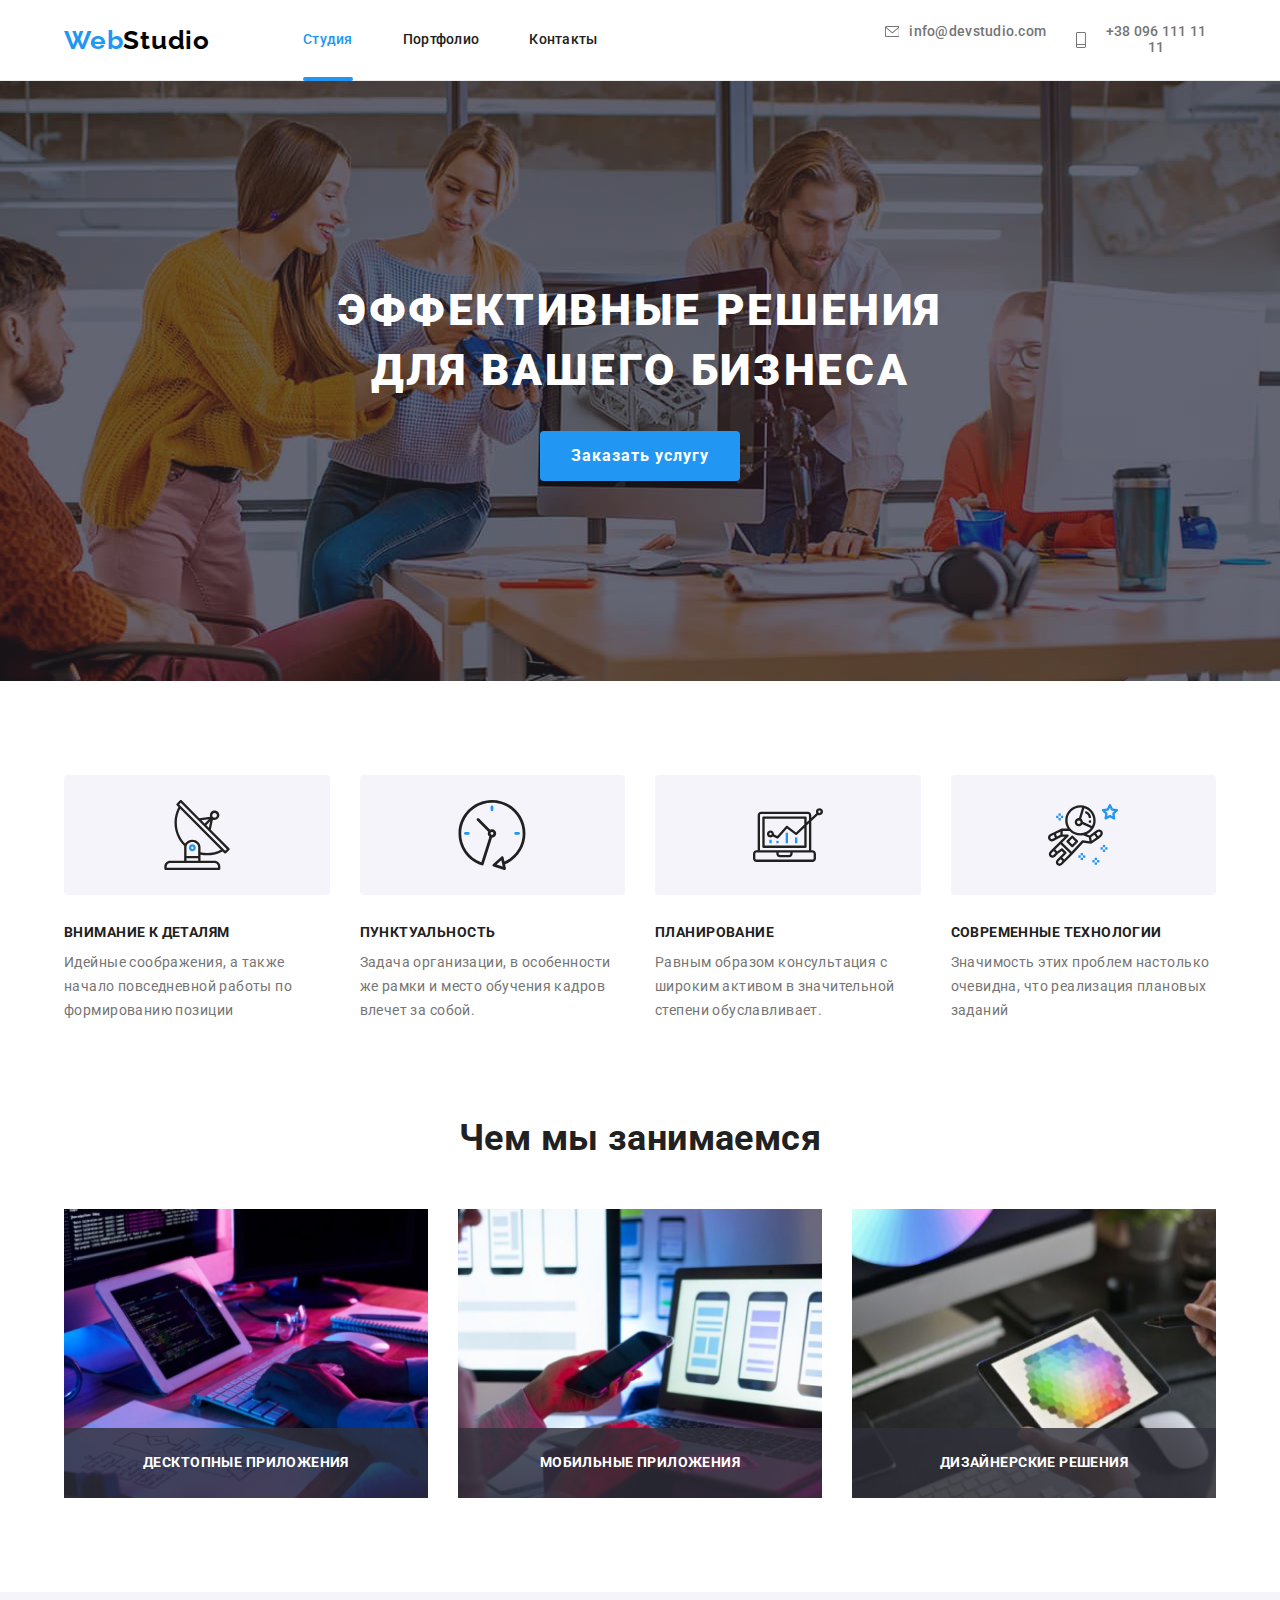
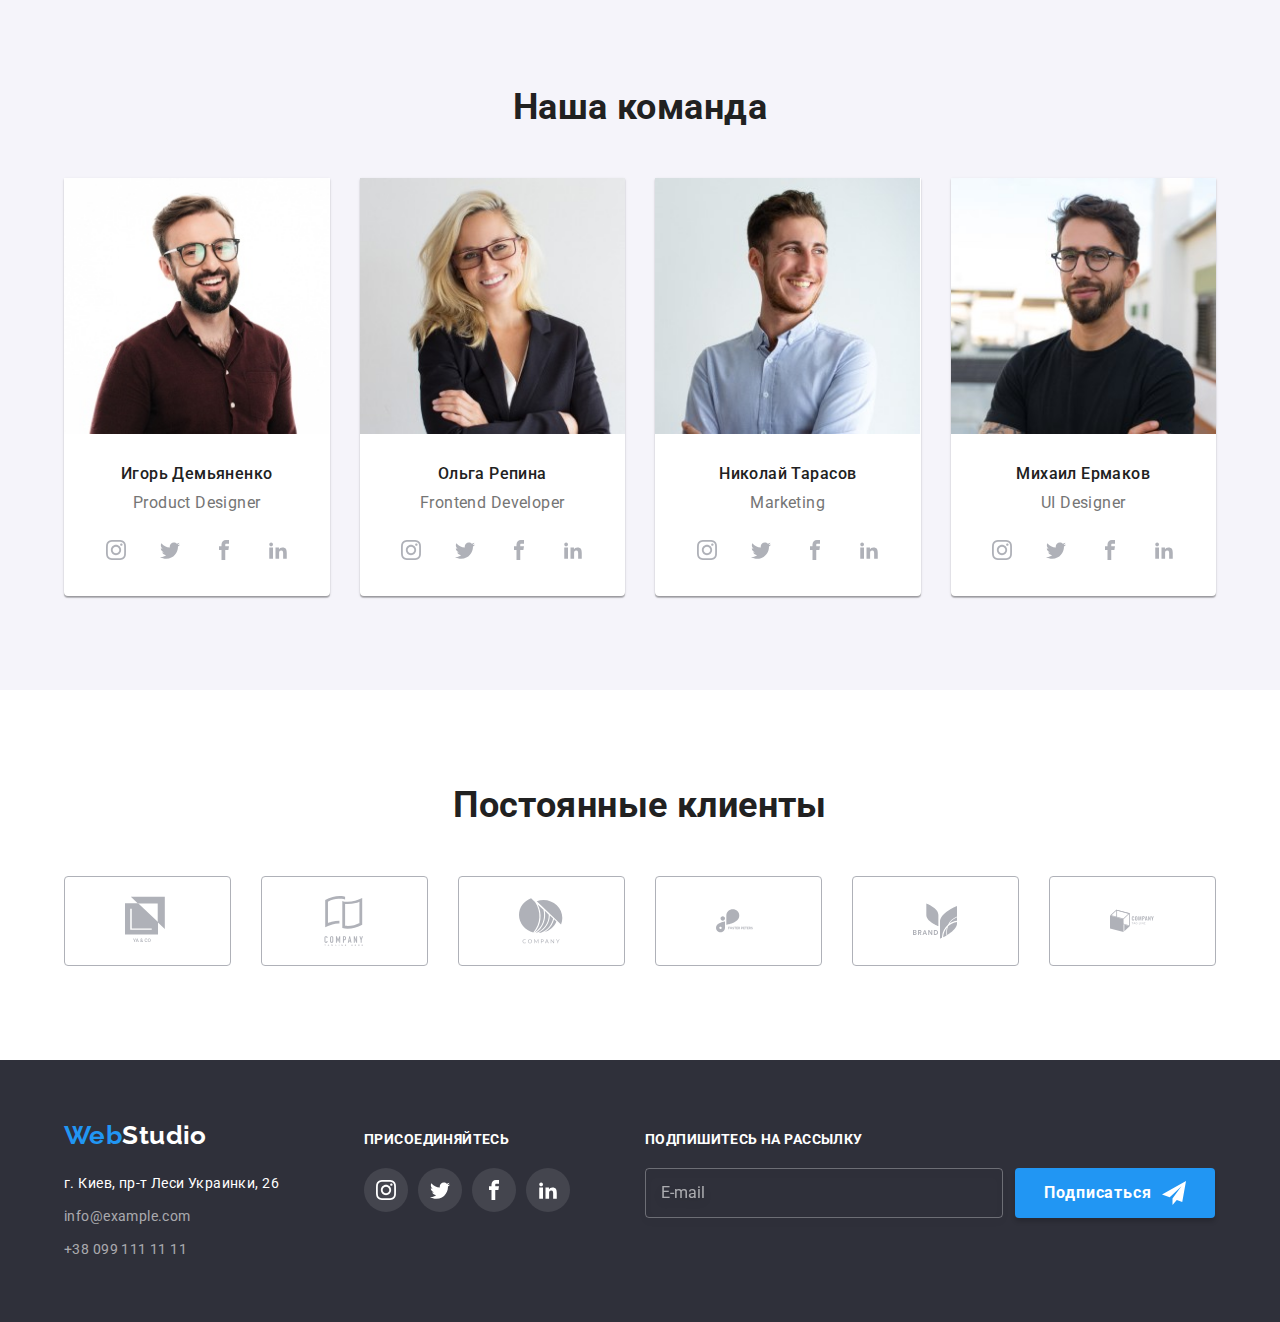
==== commit acbdb35e: "исправление опечаток" ====
--- a/index.html
+++ b/index.html
@@ -34,7 +34,9 @@
                   >Портфолио</a
                 >
               </li>
-              <li class="link header-nav__link"><a href="">Контакты</a></li>
+              <li class="header-nav__item">
+                <a class="link header-nav__link" href=""> Контакты</a>
+              </li>
             </ul>
           </nav>
 
@@ -55,7 +57,7 @@
                 href="tel:+38-096-111-11-11"
                 class="link header-contacts__link"
               >
-                <svg class="header-contacts__icon">
+                <svg class="header-contacts__icon" width="10" height="16">
                   <use
                     href="./css/svg-icons/symbol-defs.svg#icon-telefon"
                   ></use>
@@ -685,7 +687,7 @@
               <li class="network-list__item">
                 <a
                   href=""
-                  class="link network-list__link network-list__link--darkv"
+                  class="link network-list__link network-list__link--dark"
                   aria-label="Twitter"
                 >
                   <svg class="network-list__icon">
--- a/css/main.min.css
+++ b/css/main.min.css
@@ -1,2 +1,1081 @@
-img{display:block;max-width:100%;height:auto}.list{padding:0;margin:0;list-style:none}.flexbox{display:flex}body{color:#757575;background-color:#fff;font-family:Roboto, sans-serif;font-size:14px;line-height:1.71}ul{list-style:none}*,::after,::before{box-sizing:border-box}.container{margin-left:auto;margin-right:auto;width:1200px;padding-left:15px;padding-right:15px}.main-nav{display:flex;align-items:center;margin-right:auto}.section{padding-top:94px;padding-bottom:94px}.logo{color:#000;font-family:Raleway, cursive;font-weight:700;font-size:26px;line-height:1.2;letter-spacing:0.03em;text-decoration:none}.logo-header{color:#2196f3}.logo{margin-right:93px}.footer-contacts .link{display:inline-block;color:rgba(255,255,255,0.6)}.footer-logo{color:#fff;font-family:Raleway, cursive;font-weight:700;font-size:26px;line-height:1.2;letter-spacing:0.03em;text-decoration:none}.logo-header{color:#2196f3}.button{color:#fff;background-color:#2196f3;font-weight:700;font-size:16px;line-height:1.8;text-align:center;letter-spacing:0.06em;text-decoration:none;border-radius:4px;padding:10px 32px;min-width:200;border:1px solid transparent}.button.link:hover,.button.link:focus,.button-modal.link:hover,.button-modal.link:focus{color:#fff;background-color:#2196f3}button{font-family:inherit}.button.link{color:#212121;background-color:#f5f4fa;font-weight:500;font-size:16px;line-height:1.6;text-align:center;letter-spacing:0.03em;cursor:pointer}.sign-in-button{height:50px;width:200px;display:flex;align-items:center;text-align:center;font-family:Roboto;font-style:normal;font-weight:bold;font-size:16px;line-height:1.9;letter-spacing:0.06em;color:#ffffff;background-color:#2196f3;padding-left:29px;box-shadow:0px 4px 4px rgba(0,0,0,0.15);border-radius:4px;border:none;cursor:pointer}.feature-list-workers>.item{flex-basis:calc((100% - 3 * 30px) / 4);border-radius:0px 0px 4px 4px;box-shadow:0px 1px 3px rgba(0,0,0,0.12),0px 1px 1px rgba(0,0,0,0.14),0px 2px 1px rgba(0,0,0,0.2);background-color:var(--main-bg-color)}.feature-list-workers .title{margin-top:30px;margin-bottom:10px;font-weight:500;font-size:16px;line-height:1.19;color:#212121}.feature-list-workers .text{margin-top:0;margin-bottom:16px;color:var(--second-text-color);font-size:16px;line-height:1.19}.social-list .link{display:flex;justify-content:center;align-items:center;width:44px;height:44px;border-radius:50%;background-color:rgba(255,255,255,0.1);fill:#afb1b8;transition:fill 250ms cubic-bezier(0.4, 0, 0.2, 1)}.social-list .icon{width:20px;height:20px}.social-list .link .icons{fill:#afb1b8;transition:background-color 250ms cubic-bezier(0.4, 0, 0.2, 1)}.social-list .link:hover .icon{fill:#fff}.social-list .link:hover{background-color:#2196f3}.item-social:not(:last-child){margin-right:10px}.feature-list-workers .social-list{margin-bottom:30px;justify-content:center}.footer-social .text{display:block;margin-bottom:20px;margin-top:0;line-height:1.14;text-transform:uppercase;color:#fff}.footer-social:not(:last-child){margin-right:70px}.footer-social{width:270px}.footer-social .link{background-color:rgba(255,255,255,0.1);transition-timing-function:cubic-bezier(0.4, 0, 0.2, 1)}.form-input{width:448px;height:40px;border:1px solid rgba(33,33,33,0.2);box-sizing:border-box;border-radius:4px;margin-bottom:14px;padding-left:42px;outline:none}.link{text-decoration:none;transition-duration:250ms}.portfol .item:hover{box-shadow:0px 1px 1px rgba(0,0,0,0.12),0px 4px 4px rgba(0,0,0,0.06),1px 4px 6px rgba(0,0,0,0.16)}.adres-nav .link:hover{fill:#2196f3}.page-footer .flexbox{align-items:baseline}.footer-address .adres{color:#fff;font-weight:normal;font-size:14px;line-height:21px;letter-spacing:0.03em;font-style:normal}.adres-nav .link{color:rgba(255,255,255,0.6);text-decoration:none;font-style:normal}.adres-nav .item{margin-top:9px}.hidden{display:none}.footer-address{margin-top:20px;font-style:normal}.footer-info{width:270px;margin-right:70px}.footer-address .link{display:inline-block}.footer-address .text{margin:0}.footer-address .adres{margin:0}.site-info .item{margin-right:50px}.site-info{display:flex;align-items:center}.post{display:inline-flex;align-items:center}.icon-e-mail{width:16px;height:12px;fill:#757575;margin-right:10px}.site-info .post:hover .icon-e-mail{fill:#2196f3}.telephon{display:inline-flex;align-items:center}.tel-number{width:10px;height:16px;fill:#757575;margin-right:10px}.site-info .telephon:hover .tel-number{fill:#2196f3}.site-nav .link:hover,.site-nav .link:focus,.site-info .link:hover,.site-info .link:focus,.adres-nav .link:hover,.adres-nav .link:focus{color:#2196f3}.team{padding-top:93px;padding-bottom:94px}.section-title{color:#000;font-weight:700;font-size:36px;line-height:1.17;text-align:center;letter-spacing:0.03em;margin-bottom:50px;margin-top:0}.section-links{color:#000;font-weight:700;font-size:18px;line-height:2;letter-spacing:0.06em}.work{font-style:normal;font-weight:normal;font-size:16px;line-height:1.88;letter-spacing:0.03em}.content-box .work-photo{flex-basis:calc((100% - 3 * 30px) / 3);margin-right:30px}.our-work{margin-bottom:50px}.content-box .work-photo:not(:last-child){margin-right:30px}.site-nav{display:flex}.site-nav .link{color:#000;font-style:400;font-weight:500;font-size:14px;line-height:1.14;letter-spacing:0.02em;text-decoration:none;display:block;padding-top:32px;padding-bottom:32px;position:relative}.site-info .link{color:#757575;text-decoration:none}.site-nav{display:flex}.site-nav .item{margin-right:50px}.site-nav .item:last-child{margin-right:0px}.site-nav .link.current{color:#2196f3}.site-info .list{padding:0;margin:0;list-style:none}.site-info .item:last-child{margin-left:0px;margin-right:0}.site-nav .current::after{position:absolute;bottom:0;left:0;content:"";width:100%;height:4px;background-color:#2196f3;border-radius:2px}.site-nav .current:hover::before{display:block}.hero{text-align:center;display:flex;flex-direction:column;align-items:center;justify-content:center;text-transform:uppercase}.hero-bg .hero{background-image:linear-gradient(to right, rgba(47,48,58,0.4), rgba(47,48,58,0.4)),url(../css/css-images/Img-hover.jpg);background-repeat:no-repeat;background-position:center;height:600px;max-width:1600px;margin-right:auto;margin-left:auto}.hero-title{color:#fff;font-style:400;font-weight:900;font-size:44px;line-height:1.36;text-align:center;letter-spacing:0.06em;margin-top:0;margin-bottom:30px}.feature-list .title{color:#000;font-weight:700;font-size:14px;line-height:1.14;letter-spacing:0.03em}.feature-list .link{color:#757575}.feature-list .text{font-size:14px;line-height:1.7;letter-spacing:0.03em}.section.feature{padding-top:94px;padding-bottom:0}.feature-list .item{flex-basis:calc((100% - 3 * 30px) / 4)}.feature-list .title{margin-top:30px;margin-bottom:10px}.feature-list .item:not(:last-child){margin-right:30px}.section.team{text-align:center}.team{background-color:#f5f4fa}.portfolio-nav{display:flex;justify-content:center;margin-bottom:50px}.buttoms{margin-bottom:50px}.section.buttoms{padding-top:0;padding-bottom:0}.portfol{display:flex;flex-wrap:wrap}.portfol-link{padding:0;margin:0;list-style:none}.portfol .item{flex-basis:calc((100% - 2 * 30px) / 3);margin-right:30px;margin-bottom:30px}.card-content{padding:20px 24px;border-right:1px solid #eeeeee;border-bottom:1px solid #eeeeee;border-left:1px solid #eeeeee}.portfol .item:nth-child(3n){margin-right:0}.portfolio-nav .item:not(:last-child){margin-right:8px}.portfol .text{margin:0;color:var(--second-text-color);font-size:16px;line-height:1.87}.portfol .section-links{margin-top:0;margin-bottom:4px;color:#212121;font-size:18px;line-height:2;letter-spacing:0.06em}.work-actions{font-family:Roboto;font-style:normal;font-weight:bold;font-size:14px;line-height:16px;text-align:center;letter-spacing:0.03em;text-transform:uppercase;color:#ffffff;position:absolute;width:370px;padding:27px;background-image:linear-gradient(to right, rgba(47,48,58,0.8), rgba(47,48,58,0.8))}.work-style{margin:0}.product{position:relative;width:370px}.work-actions{position:absolute;right:0;bottom:0}.product-thumb{position:relative;overflow:hidden}.description{position:absolute;top:0;left:0;font-size:18px;line-height:28px;letter-spacing:0.03em;color:#ffffff;width:100%;height:100%;background-color:rgba(33,150,243,0.9);padding-top:63px;padding-bottom:63px;padding-left:24px;padding-right:24px;opacity:0;transform:translateY(100%);transition:transform 250ms cubic-bezier(0.4, 0, 0.2, 1)}.portfol .link:hover .description,.portfol .link:focus .description{transform:translateY(0)}.portfolio-hover:hover .description{opacity:1;transition:250ms}.portfolio-hover .product-thumb::before{position:absolute;content:"";opacity:0}.item.description::before{display:block;content:"";height:120px;background-size:70px;background-repeat:no-repeat;background-position:center;background-color:#f5f4fa}.clients-list .link{display:flex;justify-content:center;align-items:center;height:90px;border:1px solid #afb1b8;border-radius:4px}.clients-list .link:hover,.clients-list .link:focus{border-color:#2196f3;--color1: #2196f3;--color2: #2196f3;transition-duration:250ms}.feature-list .item:not(:last-child),.examples-list .item:not(:last-child),.team .item:not(:last-child),.clients-list .item:not(:last-child){margin-right:30px}.clients-list .item{flex-basis:calc((100% - 5 * 30px) / 6)}.icon-antenna::before{background-image:url(../css/svg-icons/antenna.svg)}.icon-clock::before{background-image:url(../css/svg-icons/clock.svg)}.icon-diagram::before{background-image:url(../css/svg-icons/diagram.svg)}.icon-astronaut::before{background-image:url(../css/svg-icons/astronaut.svg)}.backdrop{position:fixed;top:0;left:0;width:100%;height:100%;background-color:rgba(0,0,0,0.2);transition:opacity 0.25s cubic-bezier(0.4, 0, 0.2, 1)}.modal{position:absolute;top:50%;left:50%;transform:translate(-50%, -50%);min-height:528px;min-width:581px;background-color:#ffffff;box-shadow:0px 1px 3px rgba(0,0,0,0.12),0px 1px 1px rgba(0,0,0,0.14),0px 2px 1px rgba(0,0,0,0.2);border-radius:4px;transform:translate(-50%, -50%) scale(1);transition:transform 250ms cubic-bezier(0.4, 0, 0.2, 1)}.modal .button{position:absolute;top:8px;right:8px;padding:0;width:30px;height:30px;border:1px solid rgba(0,0,0,0.1);border-radius:50%;background-color:var(--main-bg-color);cursor:pointer}.button .icon{margin-top:5px}.modal .button:focus,.modal .button:hover{fill:#2196f3}.backdrop.is-hidden{opacity:0;pointer-events:none}.description .overlay-text{margin:0;font-size:18px;line-height:1.56;color:#fff}.modal .modal-top{height:23px;left:576px;top:261px;font-family:Roboto;font-family:Roboto;font-style:normal;font-weight:bold;font-size:20px;line-height:23px;text-align:center;color:#212121;margin-bottom:12px;margin-top:40px;margin-right:auto}textarea{resize:none}.modal-form-textarea{height:120px;border:1px solid rgba(33,33,33,0.2);box-sizing:border-box;border-radius:4px;resize:none;margin-bottom:20px;padding:12px 16px}.form{width:448px;margin-left:auto;margin-right:auto}.form-field{outline:1px solid #212121 20%;margin-bottom:10px;display:flex;flex-direction:column;position:relative}.form-field input{margin:0;padding:12px;padding-left:42px;border:1px solid rgba(33,33,33,0.2);box-sizing:border-box;border-radius:4px}.form-field label{margin-bottom:4px}.form-field input::placeholder{color:#757575 50%}.form-field textarea{border:1px solid rgba(33,33,33,0.2);box-sizing:border-box;border-radius:4px;padding:16px}.form-field .button{display:flex;box-shadow:0px 4px 4px rgba(0,0,0,0.15)}.form-button-icon{height:35px;width:35px;padding-left:10px;fill:#ffffff}.checkbox{position:absolute;clip:rect(0 0 0 0);width:1px;height:1px;margin:-1px}.check-box{position:absolute;margin-left:-23px;width:16px;height:15px;background-image:url(../css/svg-icons/check-ram.svg)}.checkbox:checked+.check-box{background-color:#2196f3;background-image:url(../css/svg-icons/icon-check.svg);border-radius:2px}.form-label{align-items:center;display:flex}.policy-style label{font-size:14px;line-height:24px;letter-spacing:0.03em;color:#757575;margin-left:35px}.policy-style{display:flex;align-items:center;margin-bottom:30px}.modal-link{color:#2196f3;border-bottom:1px solid #2196f3;display:inline-block;line-height:0.85;margin-left:4px}.button-modal{color:#fff;background-color:#2196f3;font-weight:700;font-size:16px;line-height:1.8;text-align:center;letter-spacing:0.06em;text-decoration:none;border-radius:4px;padding:10px 32px;min-width:200;border:1px solid transparent;margin-bottom:40px;cursor:pointer}.modal .mod-but{text-align:center}.icon-modal{position:absolute;top:27px;left:14px;height:18px;width:18px;display:inline-block;transform:translateY(50%)}.form-input:focus+.icon-modal{color:#2196f3}.form-input:focus{border-color:#2196f3}.modal-form-textarea:focus{border-color:#2196f3}.page-footer{background-color:#2f303a;padding-top:60px;padding-bottom:60px}.footer-sighning{display:block}.subscription{text-transform:uppercase;color:#fff;margin-bottom:20px;margin-top:0}.form-footer{display:flex;flex-direction:row;justify-content:center;align-items:baseline}.form-label-footer{margin-bottom:4px;font-family:Roboto;font-style:normal;font-weight:normal;font-size:12px;line-height:14px;letter-spacing:0.01em;color:#757575}.form-input-footer{height:48px;width:358px;border:1px solid rgba(255,255,255,0.3);border-radius:4px;padding:0 20px;background-color:transparent;color:rgba(255,255,255,0.6)}.form-button-icon{height:35px;width:35px;padding-left:10px;fill:var(--primary-white-color)}.form-window{padding-right:12px}
-/*# sourceMappingURL=main.min.css.map */+/*! modern-normalize v1.0.0 | MIT License | https://github.com/sindresorhus/modern-normalize */
+*,
+*::before,
+*::after {
+  box-sizing: border-box;
+}
+:root {
+  -moz-tab-size: 4;
+  tab-size: 4;
+}
+html {
+  line-height: 1.15;
+  -webkit-text-size-adjust: 100%;
+}
+body {
+  margin: 0;
+}
+body {
+  font-family: system-ui, -apple-system, "Segoe UI", Roboto, Helvetica, Arial,
+    sans-serif, "Apple Color Emoji", "Segoe UI Emoji";
+}
+hr {
+  height: 0;
+  color: inherit;
+}
+abbr[title] {
+  text-decoration: underline dotted;
+}
+b,
+strong {
+  font-weight: bolder;
+}
+code,
+kbd,
+samp,
+pre {
+  font-family: ui-monospace, SFMono-Regular, Consolas, "Liberation Mono", Menlo,
+    monospace;
+  font-size: 1em;
+}
+small {
+  font-size: 80%;
+}
+sub,
+sup {
+  font-size: 75%;
+  line-height: 0;
+  position: relative;
+  vertical-align: baseline;
+}
+sub {
+  bottom: -0.25em;
+}
+sup {
+  top: -0.5em;
+}
+table {
+  text-indent: 0;
+  border-color: inherit;
+}
+button,
+input,
+optgroup,
+select,
+textarea {
+  font-family: inherit;
+  font-size: 100%;
+  line-height: 1.15;
+  margin: 0;
+}
+button,
+select {
+  text-transform: none;
+}
+button,
+[type="button"],
+[type="reset"],
+[type="submit"] {
+  -webkit-appearance: button;
+}
+::-moz-focus-inner {
+  border-style: none;
+  padding: 0;
+}
+:-moz-focusring {
+  outline: 1px dotted ButtonText;
+}
+:-moz-ui-invalid {
+  box-shadow: none;
+}
+legend {
+  padding: 0;
+}
+progress {
+  vertical-align: baseline;
+}
+::-webkit-inner-spin-button,
+::-webkit-outer-spin-button {
+  height: auto;
+}
+[type="search"] {
+  -webkit-appearance: textfield;
+  outline-offset: -2px;
+}
+::-webkit-search-decoration {
+  -webkit-appearance: none;
+}
+::-webkit-file-upload-button {
+  -webkit-appearance: button;
+  font: inherit;
+}
+summary {
+  display: list-item;
+}
+body {
+  background-color: #fff;
+  color: #212121;
+  font-family: "Roboto", sans-serif;
+  font-size: 14px;
+  line-height: 1.71;
+  font-weight: 400;
+  letter-spacing: 0.03em;
+}
+img,
+svg {
+  display: block;
+  max-width: 100%;
+  height: auto;
+}
+.link {
+  text-decoration: none;
+}
+.list {
+  padding: 0;
+  margin: 0;
+  list-style: none;
+}
+.visually-hidden {
+  position: absolute;
+  width: 1px;
+  height: 1px;
+  margin: -1px;
+  border: 0;
+  padding: 0;
+  clip: rect(0 0 0 0);
+  overflow: hidden;
+}
+.container {
+  width: 100%;
+  padding: 0px 15px;
+  margin: 0px auto;
+}
+@media (min-width: 480px) {
+  .container {
+    width: 462px;
+  }
+}
+@media (min-width: 768px) {
+  .container {
+    width: 750px;
+  }
+}
+@media (min-width: 1200px) {
+  .container {
+    width: 1182px;
+  }
+}
+.logo {
+  font-family: "Raleway", sans-serif;
+  font-size: 24px;
+  line-height: 1.17;
+  font-weight: 700;
+}
+@media (min-width: 1200px) {
+  .logo {
+    font-size: 26px;
+    line-height: 1.19;
+    font-weight: 700;
+  }
+}
+.logo--black {
+  color: #000000;
+  letter-spacing: 0.03em;
+}
+.logo--accent {
+  color: #2196f3;
+}
+.logo--white {
+  color: #fff;
+}
+.header {
+  position: relative;
+  font-size: 18px;
+  line-height: 1.17;
+  font-weight: 500;
+  letter-spacing: 0.02em;
+  border-bottom: 1px solid #ececec;
+}
+@media (min-width: 768px) {
+  .header {
+    font-size: inherit;
+    line-height: 1.14;
+    font-weight: 500;
+  }
+}
+@media screen and (max-width: 767px) {
+  .header {
+    padding: 10px 0;
+  }
+}
+.flex--header {
+  display: flex;
+  justify-content: space-between;
+  align-items: center;
+}
+@media (max-width: 767px) {
+  .header-nav {
+    margin-bottom: 60px;
+  }
+}
+@media (min-width: 768px) {
+  .header-nav {
+    display: flex;
+    justify-content: flex-start;
+    align-items: center;
+  }
+}
+@media (min-width: 768px) and (max-width: 1199px) {
+  .header-nav {
+    margin-left: 70px;
+    margin-right: 67px;
+  }
+}
+@media (min-width: 1200px) {
+  .header-nav {
+    margin-left: 93px;
+    margin-right: 287px;
+  }
+}
+@media (max-width: 767px) {
+  .header-nav__item:not(:last-child) {
+    margin-bottom: 40px;
+  }
+}
+@media (min-width: 768px) {
+  .header-nav__item:not(:last-child) {
+    margin-right: 50px;
+  }
+}
+.header-nav__link {
+  position: relative;
+  display: inline-block;
+  padding: 8px 0;
+  color: inherit;
+  transition: color 250ms cubic-bezier(0.4, 0, 0.2, 1);
+}
+.header-nav__link:hover,
+.header-nav__link:focus {
+  color: #2196f3;
+}
+@media (min-width: 768px) {
+  .header-nav__link {
+    padding: 32px 0;
+  }
+}
+.header-nav__link--accent {
+  color: #2196f3;
+}
+.header-nav__link--accent::after {
+  position: absolute;
+  bottom: -1px;
+  left: 0;
+  content: "";
+  width: 100%;
+  height: 4px;
+  background-color: #2196f3;
+  border-radius: 2px;
+}
+@media screen and (min-width: 768px) and (max-width: 1199px) {
+  .header-contacts {
+    font-size: 12px;
+    line-height: 1.17;
+    font-weight: 500;
+    text-align: left;
+  }
+}
+@media (min-width: 1200px) {
+  .header-contacts {
+    display: flex;
+    justify-content: flex-start;
+    align-items: stretch;
+  }
+}
+@media (max-width: 767px) {
+  .header-contacts__item:not(:last-child) {
+    margin-bottom: 16px;
+  }
+}
+@media (min-width: 1200px) {
+  .header-contacts__item:not(:last-child) {
+    margin-right: 30px;
+  }
+}
+.header-contacts__link {
+  display: inline-flex;
+  align-items: center;
+  padding-top: 5px;
+  padding-bottom: 5px;
+  color: #757575;
+  transition: color 250ms cubic-bezier(0.4, 0, 0.2, 1),
+    fill 250ms cubic-bezier(0.4, 0, 0.2, 1);
+}
+.header-contacts__link:hover,
+.header-contacts__link:focus {
+  color: #2196f3;
+  fill: #2196f3;
+}
+.header-contacts__icon {
+  margin-right: 10px;
+  fill: currentColor;
+}
+.button-menu {
+  display: inline-flex;
+  padding: 0;
+  border: none;
+  background-color: transparent;
+  cursor: pointer;
+  fill: #000000;
+  transition: fill 250ms cubic-bezier(0.4, 0, 0.2, 1);
+}
+.button-menu:hover,
+.button-menu:focus {
+  fill: #2196f3;
+}
+@media (min-width: 768px) {
+  .button-menu {
+    display: none;
+  }
+}
+.icon-cross {
+  display: none;
+}
+.button-menu.is-open .icon-cross {
+  display: block;
+}
+.button-menu.is-open .icon-burger {
+  display: none;
+}
+.menu-container {
+  background-color: #fff;
+  text-align: center;
+}
+@media (max-width: 767px) {
+  .menu-container {
+    display: none;
+    position: absolute;
+    z-index: 2;
+    top: 100%;
+    left: 0;
+    width: 100%;
+    padding: 60px 0;
+  }
+  .menu-container.is-open {
+    display: block;
+  }
+}
+@media (min-width: 768px) {
+  .menu-container {
+    display: flex;
+    justify-content: space-between;
+    align-items: center;
+  }
+}
+.hero {
+  display: flex;
+  justify-content: center;
+  align-items: center;
+  flex-direction: column;
+  max-width: 1600px;
+  height: 400px;
+  margin: 0 auto;
+  background-color: #c4c4c4;
+  background-image: linear-gradient(
+      to right,
+      rgba(47, 48, 58, 0.4),
+      rgba(47, 48, 58, 0.4)
+    ),
+    url("../images/mobile/header-480.jpg");
+  background-repeat: no-repeat;
+  background-size: cover;
+  background-position: center;
+  text-align: center;
+}
+@media screen and (min-device-pixel-ratio: 2),
+  screen and (-webkit-min-device-pixel-ratio: 2),
+  screen and (-o-min-device-pixel-ratio: 2 / 1),
+  screen and (min-resolution: 192dpi),
+  screen and (min-resolution: 2dppx) {
+  .hero {
+    background-image: linear-gradient(
+        to right,
+        rgba(47, 48, 58, 0.4),
+        rgba(47, 48, 58, 0.4)
+      ),
+      url("../images/mobile/header-480@2x.jpg");
+  }
+}
+@media (min-width: 768px) {
+  .hero {
+    background-image: linear-gradient(
+        to right,
+        rgba(47, 48, 58, 0.4),
+        rgba(47, 48, 58, 0.4)
+      ),
+      url("../images/tablet/header-768.jpg");
+  }
+}
+@media screen and (min-width: 768px) and (min-device-pixel-ratio: 2),
+  screen and (min-width: 768px) and (-webkit-min-device-pixel-ratio: 2),
+  screen and (min-width: 768px) and (-o-min-device-pixel-ratio: 2 / 1),
+  screen and (min-width: 768px) and (min-resolution: 192dpi),
+  screen and (min-width: 768px) and (min-resolution: 2dppx) {
+  .hero {
+    background-image: linear-gradient(
+        to right,
+        rgba(47, 48, 58, 0.4),
+        rgba(47, 48, 58, 0.4)
+      ),
+      url("../images/tablet/header-768@2x.jpg");
+  }
+}
+@media (min-width: 1200px) {
+  .hero {
+    height: 600px;
+    background-image: linear-gradient(
+        to right,
+        rgba(47, 48, 58, 0.4),
+        rgba(47, 48, 58, 0.4)
+      ),
+      url("../images/desktop/header-1600.jpg");
+  }
+}
+@media screen and (min-width: 1200px) and (min-device-pixel-ratio: 2),
+  screen and (min-width: 1200px) and (-webkit-min-device-pixel-ratio: 2),
+  screen and (min-width: 1200px) and (-o-min-device-pixel-ratio: 2 / 1),
+  screen and (min-width: 1200px) and (min-resolution: 192dpi),
+  screen and (min-width: 1200px) and (min-resolution: 2dppx) {
+  .hero {
+    background-image: linear-gradient(
+        to right,
+        rgba(47, 48, 58, 0.4),
+        rgba(47, 48, 58, 0.4)
+      ),
+      url("../images/desktop/header-1600@2x.jpg");
+  }
+}
+.hero__title {
+  margin-top: 0;
+  margin-bottom: 30px;
+  max-width: 360px;
+  font-size: 26px;
+  line-height: 1.62;
+  font-weight: 900;
+  letter-spacing: 0.06em;
+  text-align: center;
+  text-transform: uppercase;
+  color: #fff;
+}
+@media (min-width: 1200px) {
+  .hero__title {
+    max-width: 696px;
+    font-size: 44px;
+    line-height: 1.36;
+    font-weight: 900;
+  }
+}
+.button-primary {
+  display: block;
+  min-width: 200px;
+  padding: 10px 0;
+  border: none;
+  border-radius: 4px;
+  box-shadow: 0px 4px 4px rgba(0, 0, 0, 0.15);
+  cursor: pointer;
+  color: #fff;
+  background-color: #2196f3;
+  font-size: 16px;
+  line-height: 1.87;
+  font-weight: 700;
+  text-align: center;
+  letter-spacing: 0.06em;
+  transition: background-color 250ms cubic-bezier(0.4, 0, 0.2, 1);
+}
+.button-primary:hover,
+.button-primary:focus {
+  background-color: #188ce8;
+}
+.button-primary--flex {
+  display: flex;
+  justify-content: center;
+  align-items: center;
+  align-self: flex-end;
+}
+.button-primary--centered {
+  margin: 0 auto;
+}
+.feature {
+  padding-top: 60px;
+  padding-bottom: 60px;
+}
+@media (min-width: 1200px) {
+  .feature {
+    padding-top: 94px;
+    padding-bottom: 0;
+  }
+}
+@media (min-width: 768px) {
+  .feature-list {
+    display: flex;
+    flex-wrap: wrap;
+  }
+}
+@media screen and (max-width: 767px) {
+  .feature-list__item:not(:last-child) {
+    margin-bottom: 30px;
+  }
+}
+@media screen and (min-width: 768px) and (max-width: 1199px) {
+  .feature-list__item {
+    flex-basis: calc((100% - 1 * 30px) / 2);
+  }
+  .feature-list__item:nth-child(odd) {
+    margin-right: 30px;
+  }
+  .feature-list__item:nth-last-child(n + 3) {
+    margin-bottom: 30px;
+  }
+}
+@media (min-width: 1200px) {
+  .feature-list__item {
+    flex-basis: calc((100% - 3 * 30px) / 4);
+  }
+  .feature-list__item:not(:last-child) {
+    margin-right: 30px;
+  }
+}
+.feature-list__thumb {
+  display: flex;
+  justify-content: center;
+  align-items: center;
+  margin-bottom: 30px;
+  height: 120px;
+  background-color: #f5f4fa;
+  border-radius: 4px;
+}
+.feature-list__icon {
+  width: 70px;
+  height: 70px;
+}
+.feature-list__title {
+  margin-top: 0;
+  margin-bottom: 10px;
+  font-size: 14px;
+  line-height: 1.14;
+  font-weight: 700;
+  text-transform: uppercase;
+}
+@media screen and (max-width: 767px) {
+  .feature-list__title {
+    text-align: center;
+  }
+}
+.feature-list__text {
+  margin-top: 0;
+  margin-bottom: 0;
+  color: #757575;
+}
+.section {
+  padding-top: 60px;
+  padding-bottom: 60px;
+}
+@media (min-width: 1200px) {
+  .section {
+    padding-top: 94px;
+    padding-bottom: 94px;
+  }
+}
+.section__title {
+  margin-top: 0;
+  margin-bottom: 30px;
+  text-align: center;
+  font-size: 28px;
+  line-height: 1.18;
+  font-weight: 700;
+}
+@media (min-width: 1200px) {
+  .section__title {
+    margin-bottom: 50px;
+    font-size: 36px;
+    line-height: 1.17;
+    font-weight: 700;
+  }
+}
+.section--gray {
+  background-color: #f5f4fa;
+  text-align: center;
+}
+@media screen and (max-width: 1199px) {
+  .examples {
+    display: none;
+  }
+}
+.examples-list {
+  display: flex;
+  justify-content: flex-start;
+  align-items: stretch;
+}
+.examples-list__item {
+  position: relative;
+  flex-basis: calc((100% - 2 * 30px) / 3);
+}
+.examples-list__item:not(:last-child) {
+  margin-right: 30px;
+}
+.examples-list__thumb {
+  position: absolute;
+  left: 0;
+  bottom: 0;
+  display: flex;
+  justify-content: center;
+  align-items: center;
+  width: 100%;
+  height: 70px;
+  background-color: rgba(47, 48, 58, 0.8);
+}
+.examples-list__text {
+  margin: 0;
+  font-size: 14px;
+  line-height: 1.14;
+  font-weight: 700;
+  text-align: center;
+  text-transform: uppercase;
+  color: #fff;
+}
+@media (min-width: 768px) {
+  .team-list {
+    display: flex;
+    flex-wrap: wrap;
+  }
+}
+.team-list__item {
+  padding-bottom: 24px;
+  border-radius: 0px 0px 4px 4px;
+  box-shadow: 0px 1px 3px rgba(0, 0, 0, 0.12), 0px 1px 1px rgba(0, 0, 0, 0.14),
+    0px 2px 1px rgba(0, 0, 0, 0.2);
+  background-color: #fff;
+}
+@media screen and (max-width: 767px) {
+  .team-list__item:not(:last-child) {
+    margin-bottom: 30px;
+  }
+}
+@media screen and (min-width: 768px) and (max-width: 1199px) {
+  .team-list__item {
+    flex-basis: calc((100% - 1 * 30px) / 2);
+  }
+  .team-list__item:nth-child(odd) {
+    margin-right: 30px;
+  }
+  .team-list__item:nth-last-child(n + 3) {
+    margin-bottom: 30px;
+  }
+}
+@media (min-width: 1200px) {
+  .team-list__item {
+    flex-basis: calc((100% - 3 * 30px) / 4);
+  }
+  .team-list__item:not(:last-child) {
+    margin-right: 30px;
+  }
+}
+.team-list__title {
+  margin-top: 30px;
+  margin-bottom: 10px;
+  font-size: 16px;
+  line-height: 1.19;
+  font-weight: 500;
+}
+.team-list__text {
+  margin-top: 0;
+  margin-bottom: 16px;
+  font-size: 16px;
+  line-height: 1.19;
+  font-weight: 400;
+  color: #757575;
+}
+.network-list {
+  display: flex;
+  justify-content: center;
+  align-items: center;
+}
+.network-list__item:not(:last-child) {
+  margin-right: 10px;
+}
+.network-list__link {
+  display: flex;
+  justify-content: center;
+  align-items: center;
+  width: 44px;
+  height: 44px;
+  border-radius: 50%;
+  fill: #afb1b8;
+  transition: background-color 250ms cubic-bezier(0.4, 0, 0.2, 1),
+    fill 250ms cubic-bezier(0.4, 0, 0.2, 1);
+}
+.network-list__link:hover,
+.network-list__link:focus {
+  background-color: #2196f3;
+  fill: #fff;
+}
+.network-list__icon {
+  width: 20px;
+  height: 20px;
+}
+.network-list__link--dark {
+  background-color: rgba(255, 255, 255, 0.1);
+  fill: #fff;
+}
+.clients-list {
+  display: flex;
+  justify-content: flex-start;
+  align-items: stretch;
+  flex-wrap: wrap;
+}
+@media screen and (max-width: 767px) {
+  .clients-list__item {
+    flex-basis: calc((100% - 1 * 30px) / 2);
+  }
+  .clients-list__item:nth-child(odd) {
+    margin-right: 30px;
+  }
+  .clients-list__item:nth-last-child(n + 3) {
+    margin-bottom: 30px;
+  }
+}
+@media screen and (min-width: 768px) and (max-width: 1199px) {
+  .clients-list__item {
+    flex-basis: calc((100% - 2 * 30px) / 3);
+  }
+  .clients-list__item:not(:nth-child(3n)) {
+    margin-right: 30px;
+  }
+  .clients-list__item:nth-last-child(n + 4) {
+    margin-bottom: 30px;
+  }
+}
+@media (min-width: 1200px) {
+  .clients-list__item {
+    flex-basis: calc((100% - 5 * 30px) / 6);
+  }
+  .clients-list__item:not(:last-child) {
+    margin-right: 30px;
+  }
+}
+.clients-list__link {
+  display: flex;
+  justify-content: center;
+  align-items: center;
+  height: 90px;
+  border: 1px solid #afb1b8;
+  border-radius: 4px;
+  fill: #afb1b8;
+  transition: border-color 250ms cubic-bezier(0.4, 0, 0.2, 1),
+    fill 250ms cubic-bezier(0.4, 0, 0.2, 1);
+}
+.clients-list__link:hover,
+.clients-list__link:focus {
+  border-color: #2196f3;
+  fill: #2196f3;
+}
+.footer {
+  padding-top: 60px;
+  padding-bottom: 60px;
+  background-color: #2f303a;
+}
+@media screen and (max-width: 1199px) {
+  .footer {
+    text-align: center;
+  }
+}
+@media (min-width: 768px) {
+  .flex-tablet {
+    display: flex;
+    justify-content: space-around;
+    align-items: baseline;
+  }
+}
+@media (min-width: 1200px) {
+  .flex-desktop {
+    display: flex;
+    justify-content: flex-start;
+    align-items: baseline;
+  }
+}
+@media (min-width: 1200px) {
+  .footer-address {
+    width: 270px;
+    margin-right: 30px;
+  }
+}
+.footer-contacts {
+  margin-top: 20px;
+  font-style: normal;
+}
+@media screen and (max-width: 1199px) {
+  .footer-contacts {
+    margin-bottom: 60px;
+  }
+}
+.footer-contacts__text {
+  margin: 0;
+  color: #fff;
+}
+.footer-contacts__link {
+  display: block;
+  margin-top: 9px;
+  color: rgba(255, 255, 255, 0.6);
+  transition: color 250ms cubic-bezier(0.4, 0, 0.2, 1);
+}
+.footer-contacts__link:hover,
+.footer-contacts__link:focus {
+  color: #2196f3;
+}
+@media screen and (max-width: 767px) {
+  .footer-networks {
+    margin-bottom: 60px;
+  }
+}
+@media (min-width: 1200px) {
+  .footer-networks {
+    margin-right: 75px;
+  }
+}
+.footer-subscribe__label,
+.footer-networks__text {
+  display: block;
+  font-size: 14px;
+  line-height: 1.14;
+  font-weight: 700;
+  text-transform: uppercase;
+  color: #fff;
+}
+@media screen and (max-width: 1199px) {
+  .footer-subscribe__label,
+  .footer-networks__text {
+    margin-bottom: 20px;
+  }
+}
+.footer-networks__text {
+  margin-bottom: 20px;
+}
+@media (min-width: 1200px) {
+  .footer-subscribe {
+    display: flex;
+  }
+}
+.footer-subscribe__input {
+  display: block;
+  width: 100%;
+  height: 50px;
+  margin-top: 20px;
+  padding: 15px;
+  color: #fff;
+  background-color: inherit;
+  border: 1px solid rgba(255, 255, 255, 0.3);
+  filter: drop-shadow(0px 4px 4px rgba(0, 0, 0, 0.15));
+  border-radius: 4px;
+}
+.footer-subscribe__input::placeholder {
+  font-size: 16px;
+  line-height: 1.25;
+  font-weight: 400;
+  color: rgba(255, 255, 255, 0.6);
+}
+@media (min-width: 480px) {
+  .footer-subscribe__input {
+    width: 450px;
+  }
+}
+@media screen and (max-width: 1199px) {
+  .footer-subscribe__input {
+    margin-left: auto;
+    margin-right: auto;
+    margin-bottom: 12px;
+  }
+}
+@media (min-width: 1200px) {
+  .footer-subscribe__input {
+    width: 358px;
+    margin-right: 12px;
+  }
+}
+.footer-subscribe__icon {
+  margin-left: 10px;
+  fill: #fff;
+}
+.backdrop {
+  position: fixed;
+  top: 0;
+  left: 0;
+  width: 100%;
+  height: 100%;
+  padding: 94px 15px;
+  background-color: rgba(0, 0, 0, 0.2);
+  overflow-y: scroll;
+  opacity: 1;
+  transition: opacity 250ms cubic-bezier(0.4, 0, 0.2, 1);
+}
+.backdrop--hidden {
+  opacity: 0;
+  pointer-events: none;
+}
+.backdrop--hidden .modal {
+  transform: scale(1.3);
+}
+@media (min-width: 768px) {
+  .backdrop--hidden .modal {
+    transform: translate(-50%, -50%) scale(1.3);
+  }
+}
+.modal {
+  width: 100%;
+  padding: 40px;
+  margin: 0 auto;
+  background-color: #fff;
+  border-radius: 4px;
+  transform: scale(1);
+  transition: transform 250ms cubic-bezier(0.4, 0, 0.2, 1);
+}
+@media (min-width: 480px) {
+  .modal {
+    max-width: 450px;
+  }
+}
+@media (min-width: 768px) {
+  .modal {
+    position: absolute;
+    top: 50%;
+    left: 50%;
+    transform: translate(-50%, -50%) scale(1);
+  }
+}
+@media (min-width: 1200px) {
+  .modal {
+    max-width: 528px;
+  }
+}
+.button-close {
+  position: absolute;
+  top: 8px;
+  right: 8px;
+  display: flex;
+  justify-content: center;
+  align-items: center;
+  padding: 0;
+  width: 30px;
+  height: 30px;
+  border: 1px solid rgba(0, 0, 0, 0.1);
+  border-radius: 50%;
+  background-color: #fff;
+  cursor: pointer;
+  fill: #000000;
+  transition: fill 250ms cubic-bezier(0.4, 0, 0.2, 1);
+}
+.button-close:hover,
+.button-close:focus {
+  fill: #2196f3;
+}
+.modal__text {
+  display: block;
+  margin-bottom: 12px;
+  font-size: 20px;
+  line-height: 1.5;
+  font-weight: 700;
+  text-align: center;
+}
+@media (min-width: 1200px) {
+  .modal__text {
+    line-height: 1.15;
+  }
+}
+.form-data__field {
+  display: flex;
+  flex-direction: column;
+  margin-bottom: 10px;
+}
+.form-data__label {
+  margin-bottom: 4px;
+  font-size: 12px;
+  line-height: 1.17;
+  font-weight: 400;
+  letter-spacing: 0.01em;
+  color: #757575;
+}
+.form-data__block {
+  position: relative;
+}
+.form-data__input {
+  width: 100%;
+  margin: 0;
+  padding: 11px;
+  padding-left: 42px;
+  outline: none;
+  border: 1px solid rgba(33, 33, 33, 0.2);
+  border-radius: 4px;
+  transition: border-color 250ms cubic-bezier(0.4, 0, 0.2, 1);
+}
+.form-data__input:focus {
+  border-color: #2196f3;
+}
+.form-data__icon {
+  position: absolute;
+  top: 50%;
+  left: 12px;
+  width: 18px;
+  height: 18px;
+  fill: currentColor;
+  transform: translateY(-50%);
+  transition: fill 250ms cubic-bezier(0.4, 0, 0.2, 1);
+}
+.form-data__input:focus + .form-data__icon {
+  fill: #2196f3;
+}
+.form-data__input--comment {
+  padding: 12px 16px;
+  resize: none;
+}
+.form-data__input--comment::placeholder {
+  font-size: 12px;
+  line-height: 1.17;
+  font-weight: 400;
+  letter-spacing: 0.01em;
+  color: rgba(117, 117, 117, 0.5);
+}
+.form-data__policy {
+  margin-top: 20px;
+  margin-bottom: 30px;
+  text-align: center;
+  font-size: 12px;
+  line-height: 1.17;
+  font-weight: 400;
+  color: #757575;
+}
+@media (min-width: 1200px) {
+  .form-data__policy {
+    font-size: inherit;
+    line-height: inherit;
+    font-weight: 400;
+  }
+}
+.form-data__policy-label--accent {
+  color: #2196f3;
+}
+.form-data__checkbox-custom {
+  display: inline-block;
+  margin-right: 8px;
+  vertical-align: text-top;
+  width: 16px;
+  height: 15px;
+  border: 2px solid #000000;
+  border-radius: 2px;
+  box-shadow: 0px 4px 4px rgba(0, 0, 0, 0.25);
+}
+.form-data__checkbox:checked ~ .form-data__checkbox-custom {
+  background-color: #2196f3;
+  background-image: url(../css/svg-icons/icon-check.svg);
+  border-color: transparent;
+  background-origin: border-box;
+  box-shadow: none;
+}
+/*# sourceMappingURL=main.min.css.map */
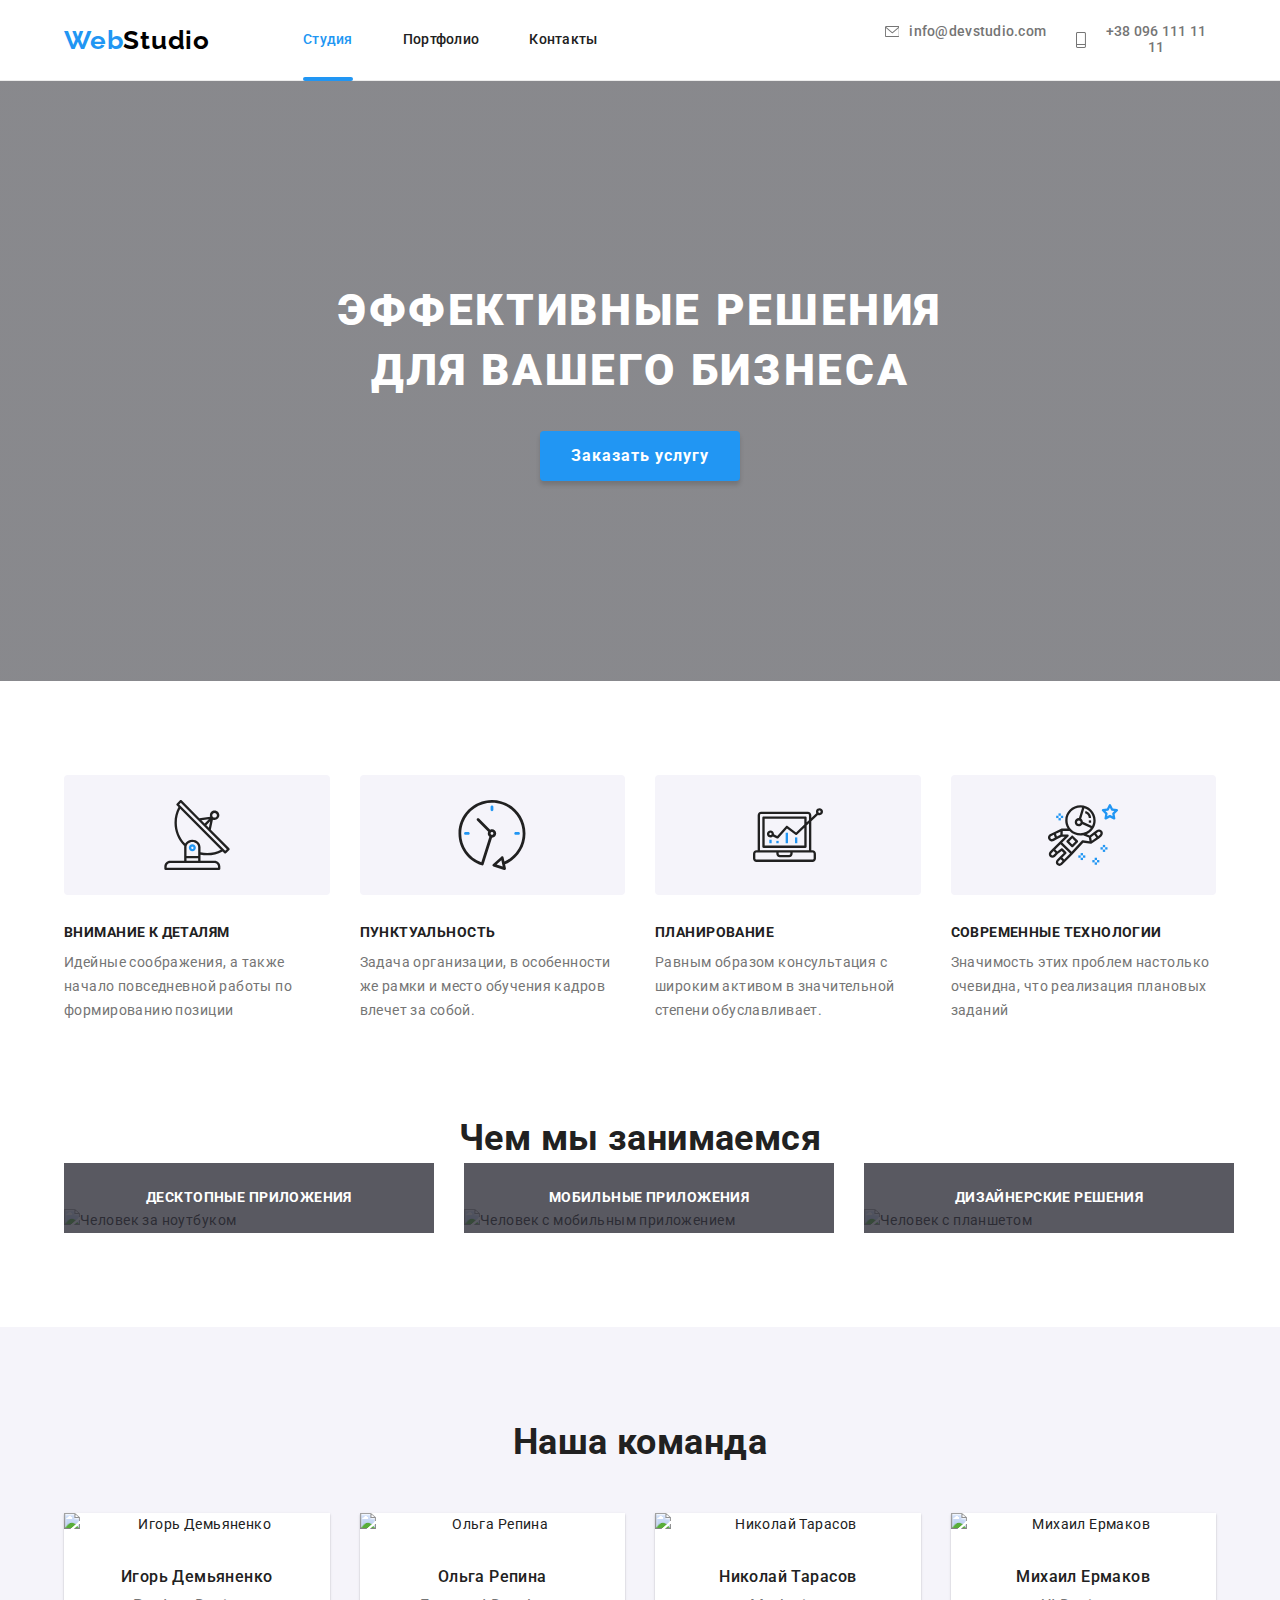
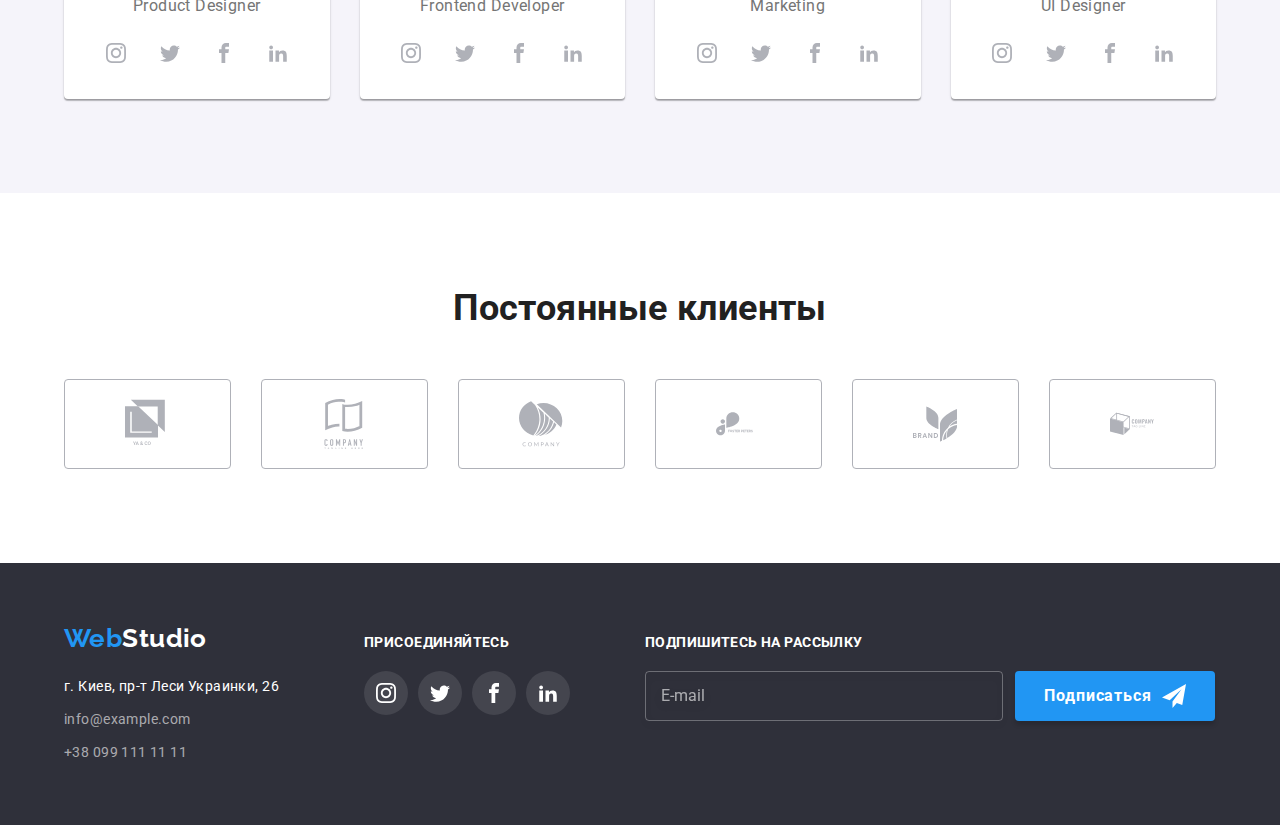
==== commit 0f7295ee: "images deleted" ====
(no text change in the page or its own stylesheets)
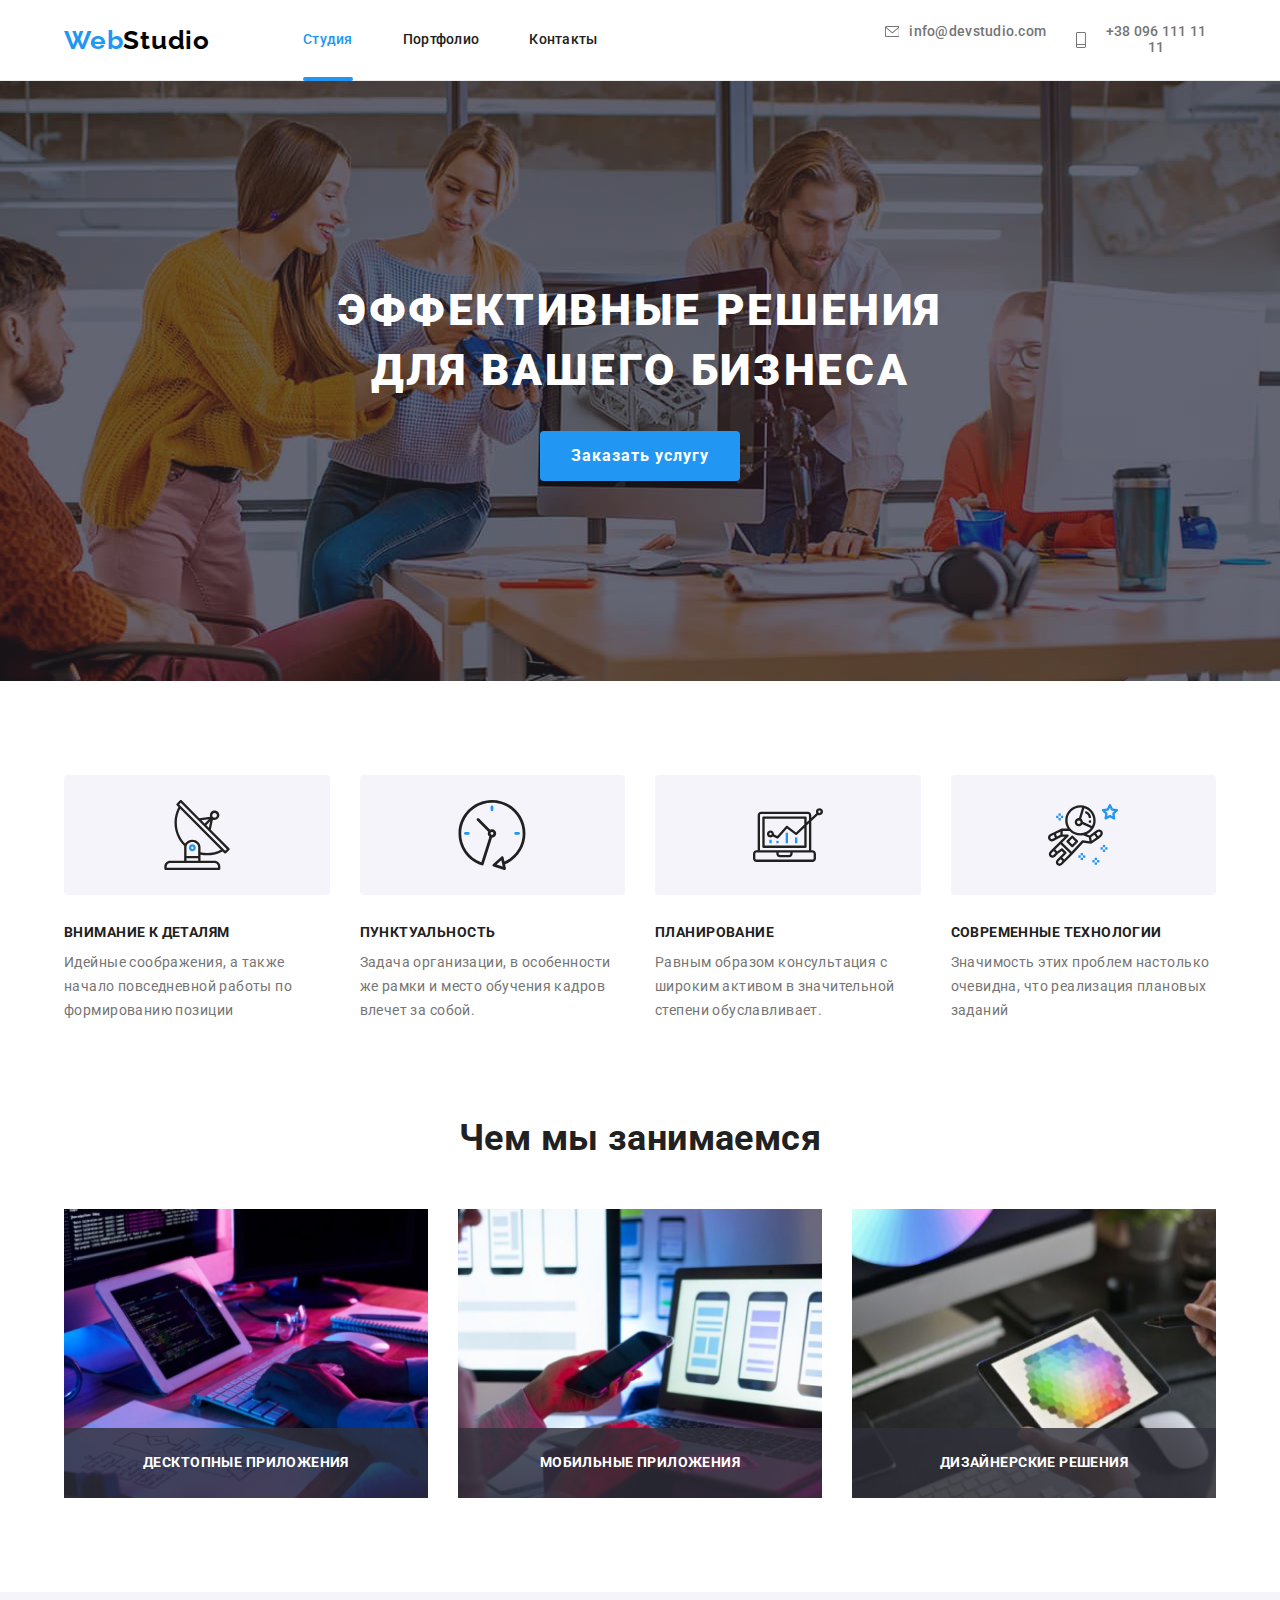
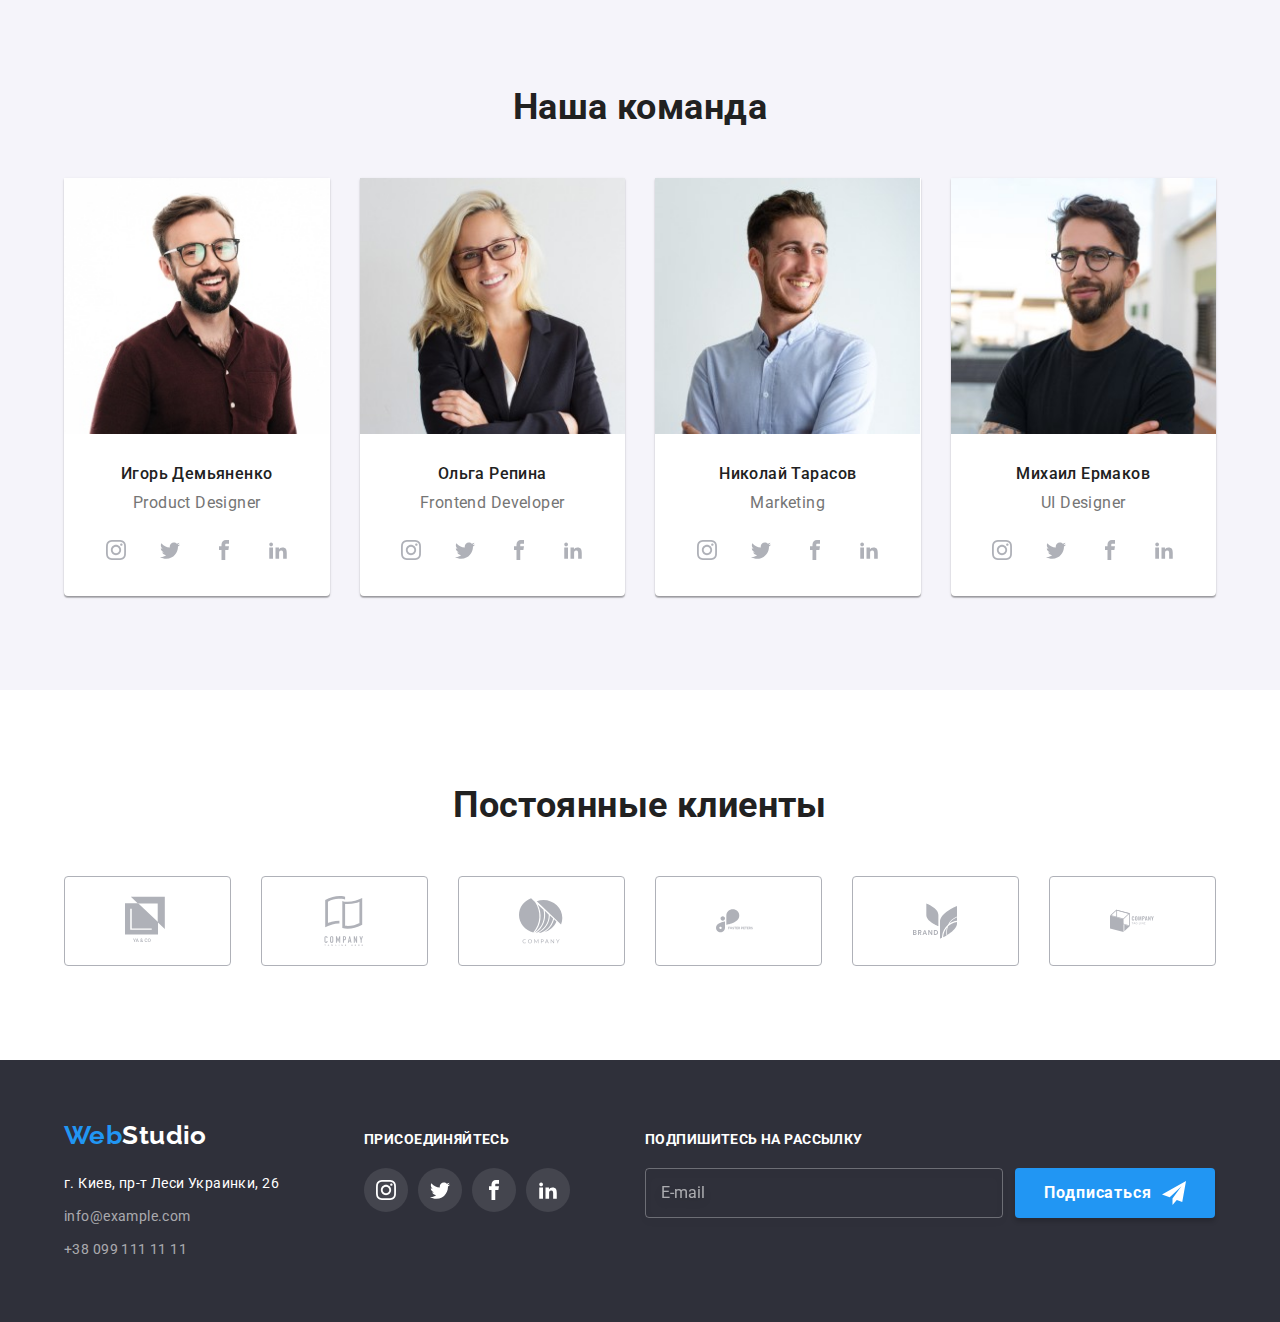
==== commit f8481b91: "бургер меню заработало" ====
--- a/index.html
+++ b/index.html
@@ -859,6 +859,6 @@
     </div>
 
     <script src="./js/modal.js"></script>
-    <script src="./js/burger.js"></script>
+    <script src="./js/menu.js"></script>
   </body>
 </html>
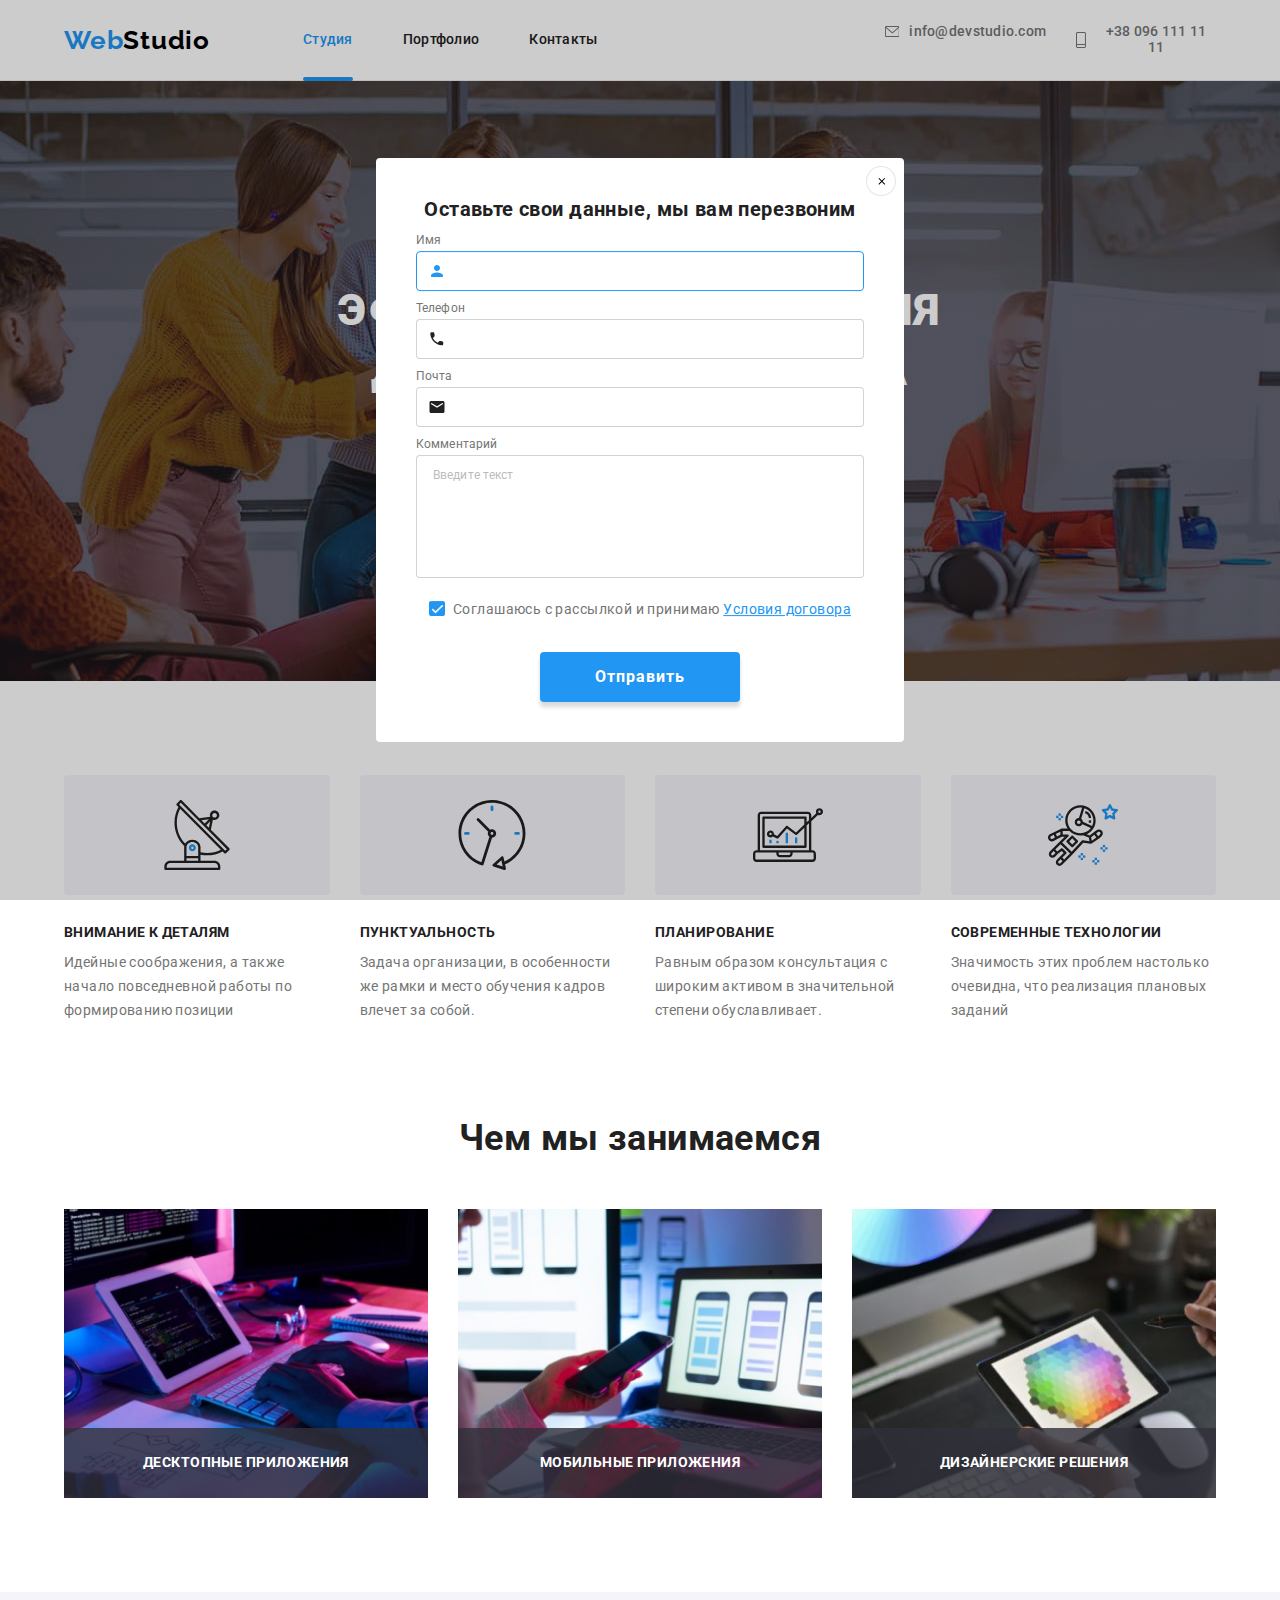
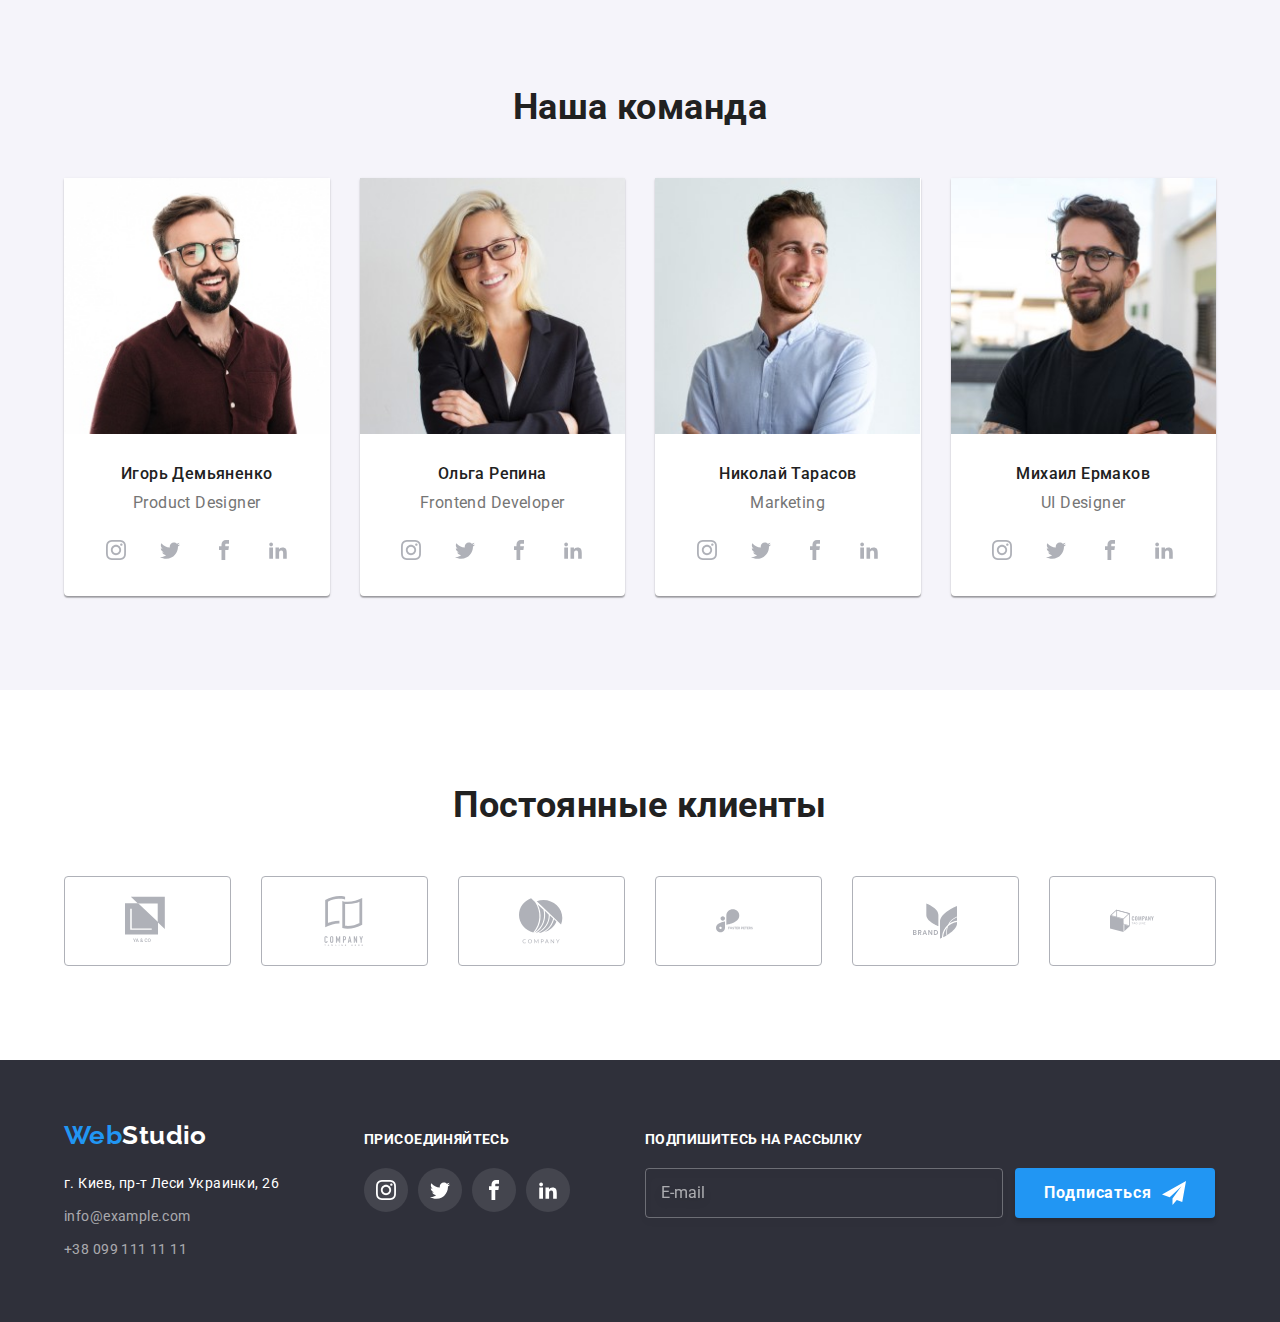
==== commit 85a36bf1: "исправление ошибок, валидация" ====
--- a/index.html
+++ b/index.html
@@ -755,7 +755,7 @@
     </footer>
 
     <!-- модальное окно -->
-    <div class="backdrop backdrop--hidden" data-modal>
+    <div class="backdrop is-hidden" data-modal>
       <div class="modal">
         <button type="button" class="button-close" data-modal-close>
           <svg width="11" height="11">
@@ -805,7 +805,7 @@
           </div>
 
           <div class="form-data__field">
-            <label for="mail" class="form-label">Почта</label>
+            <label for="modal-email" class="form-data__label">Почта</label>
 
             <div class="form-data__block">
               <input
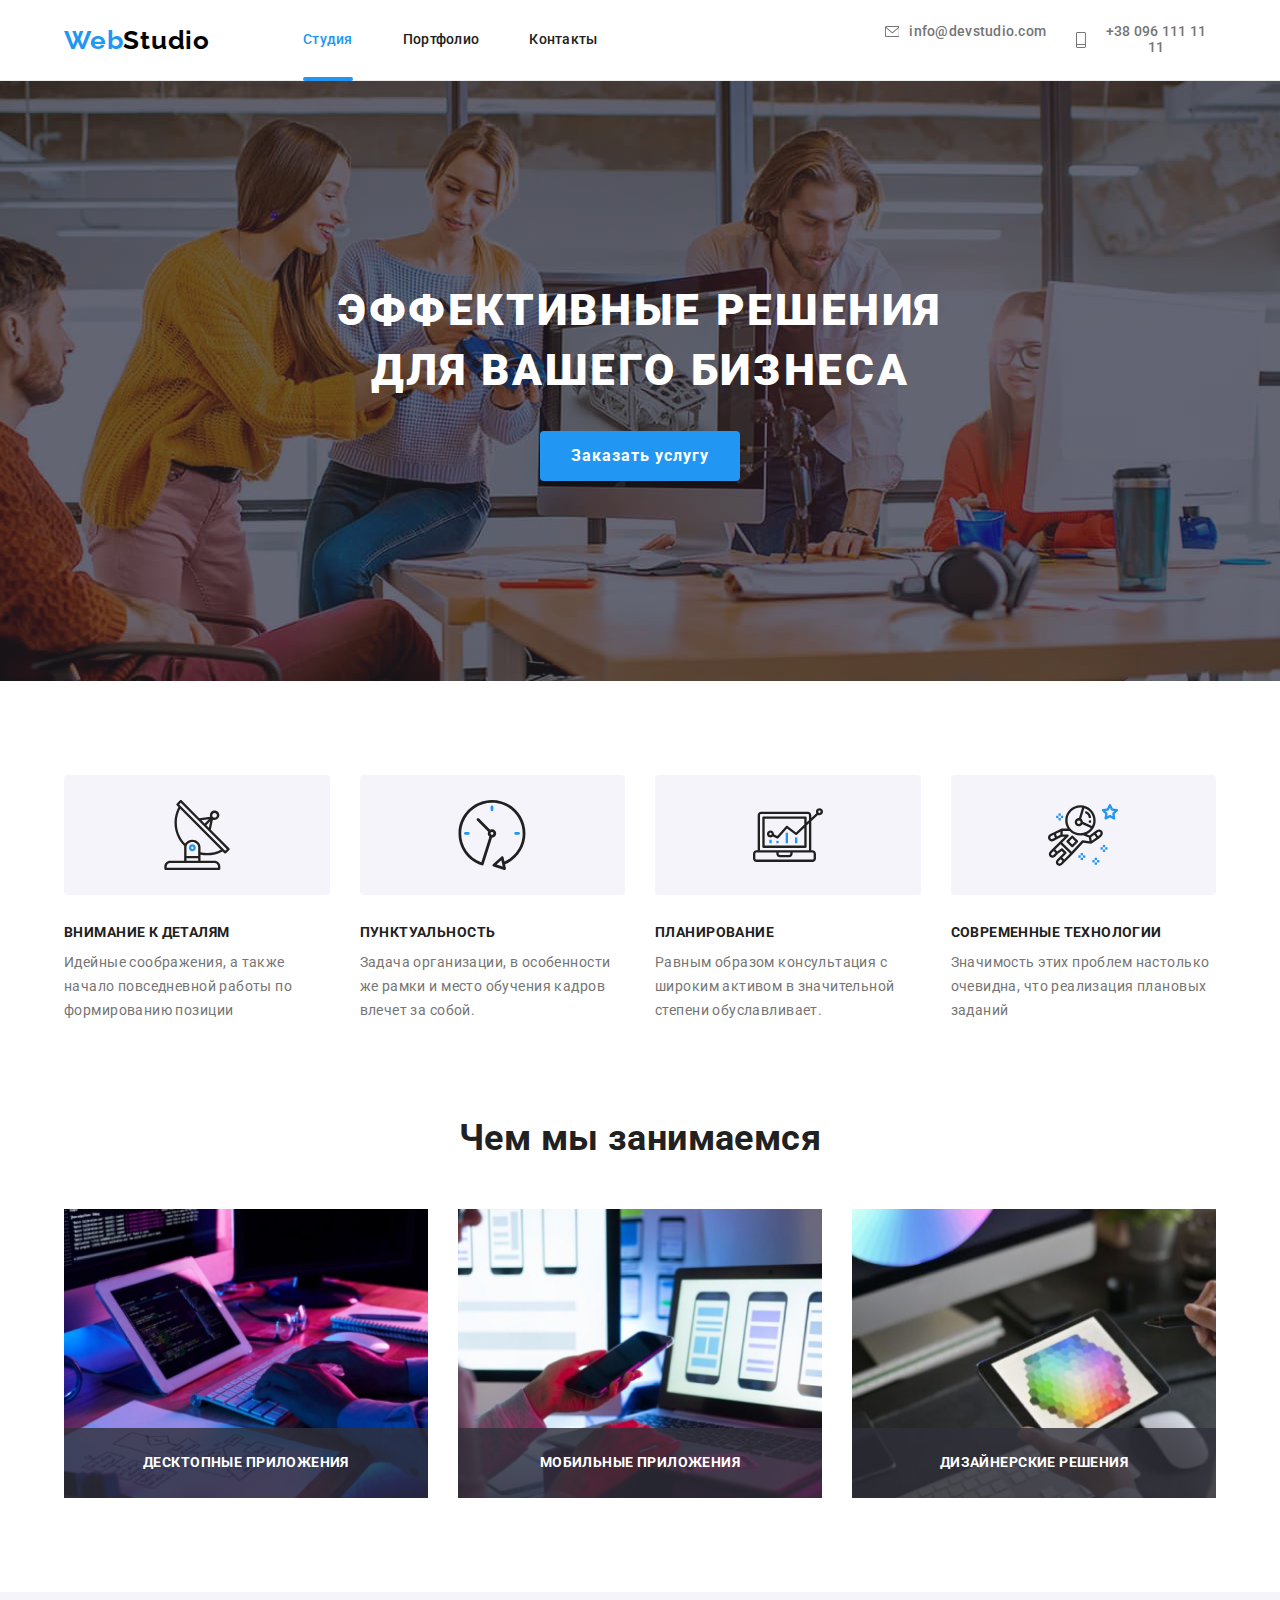
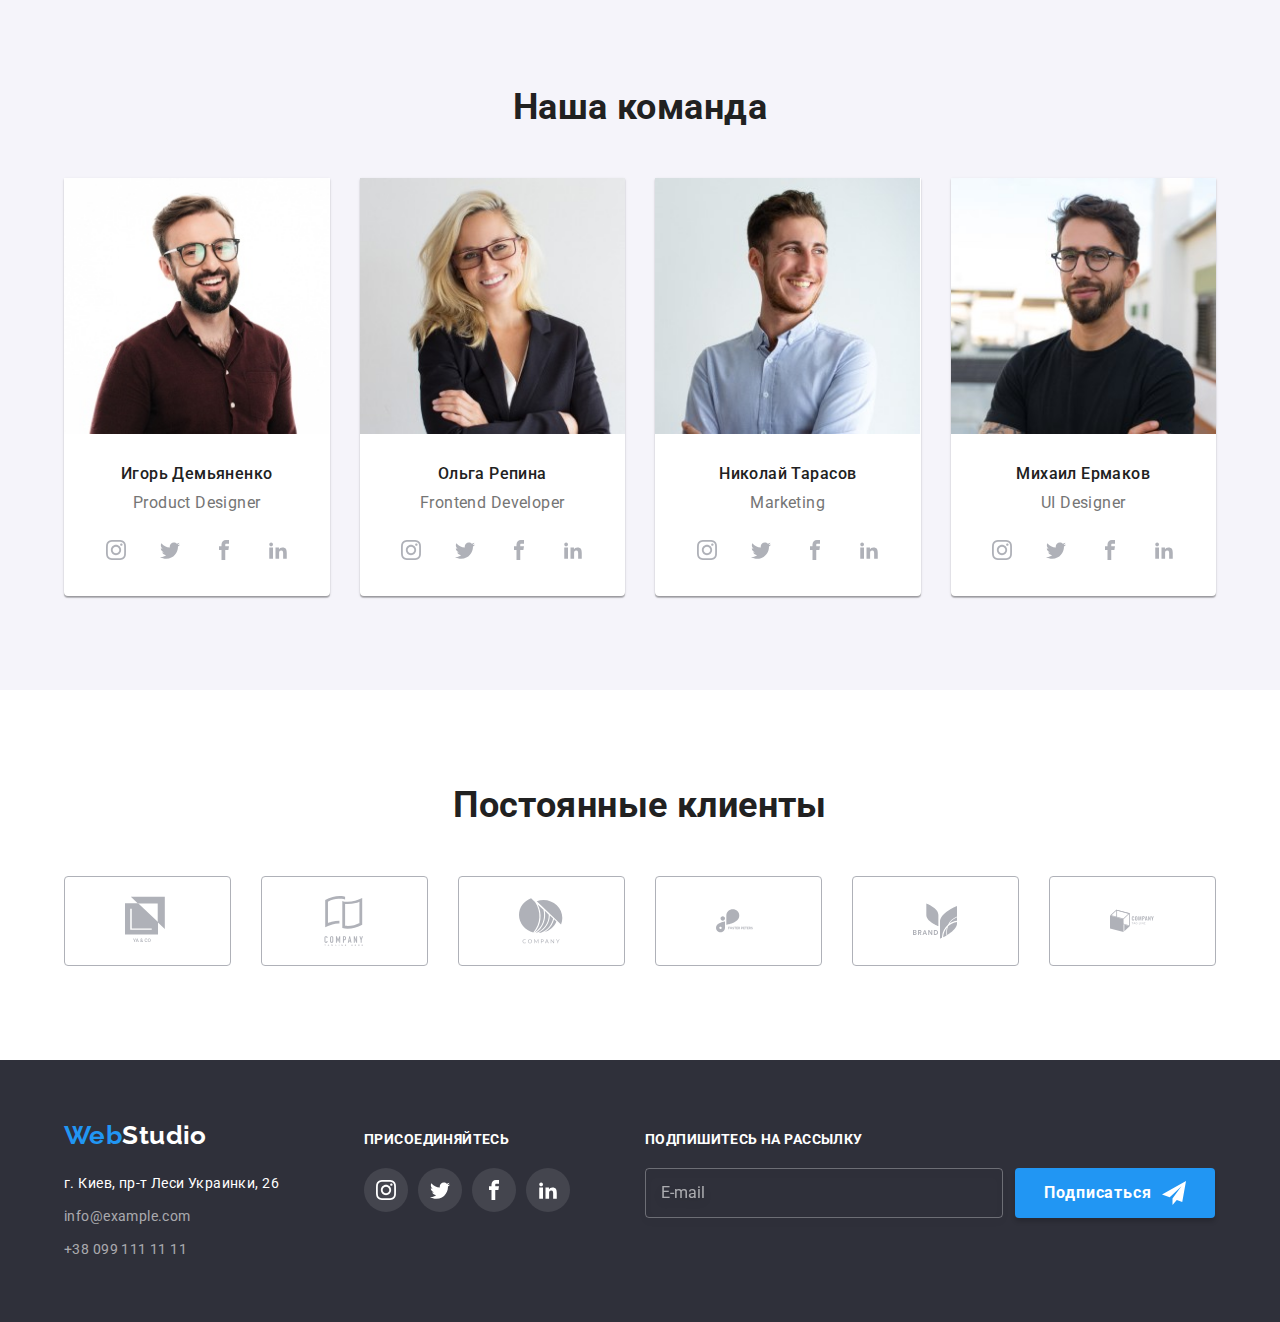
==== commit 4e94d26b: "рабочая модалка" ====
--- a/index.html
+++ b/index.html
@@ -755,7 +755,7 @@
     </footer>
 
     <!-- модальное окно -->
-    <div class="backdrop is-hidden" data-modal>
+    <div class="backdrop backdrop--hidden" data-modal>
       <div class="modal">
         <button type="button" class="button-close" data-modal-close>
           <svg width="11" height="11">
